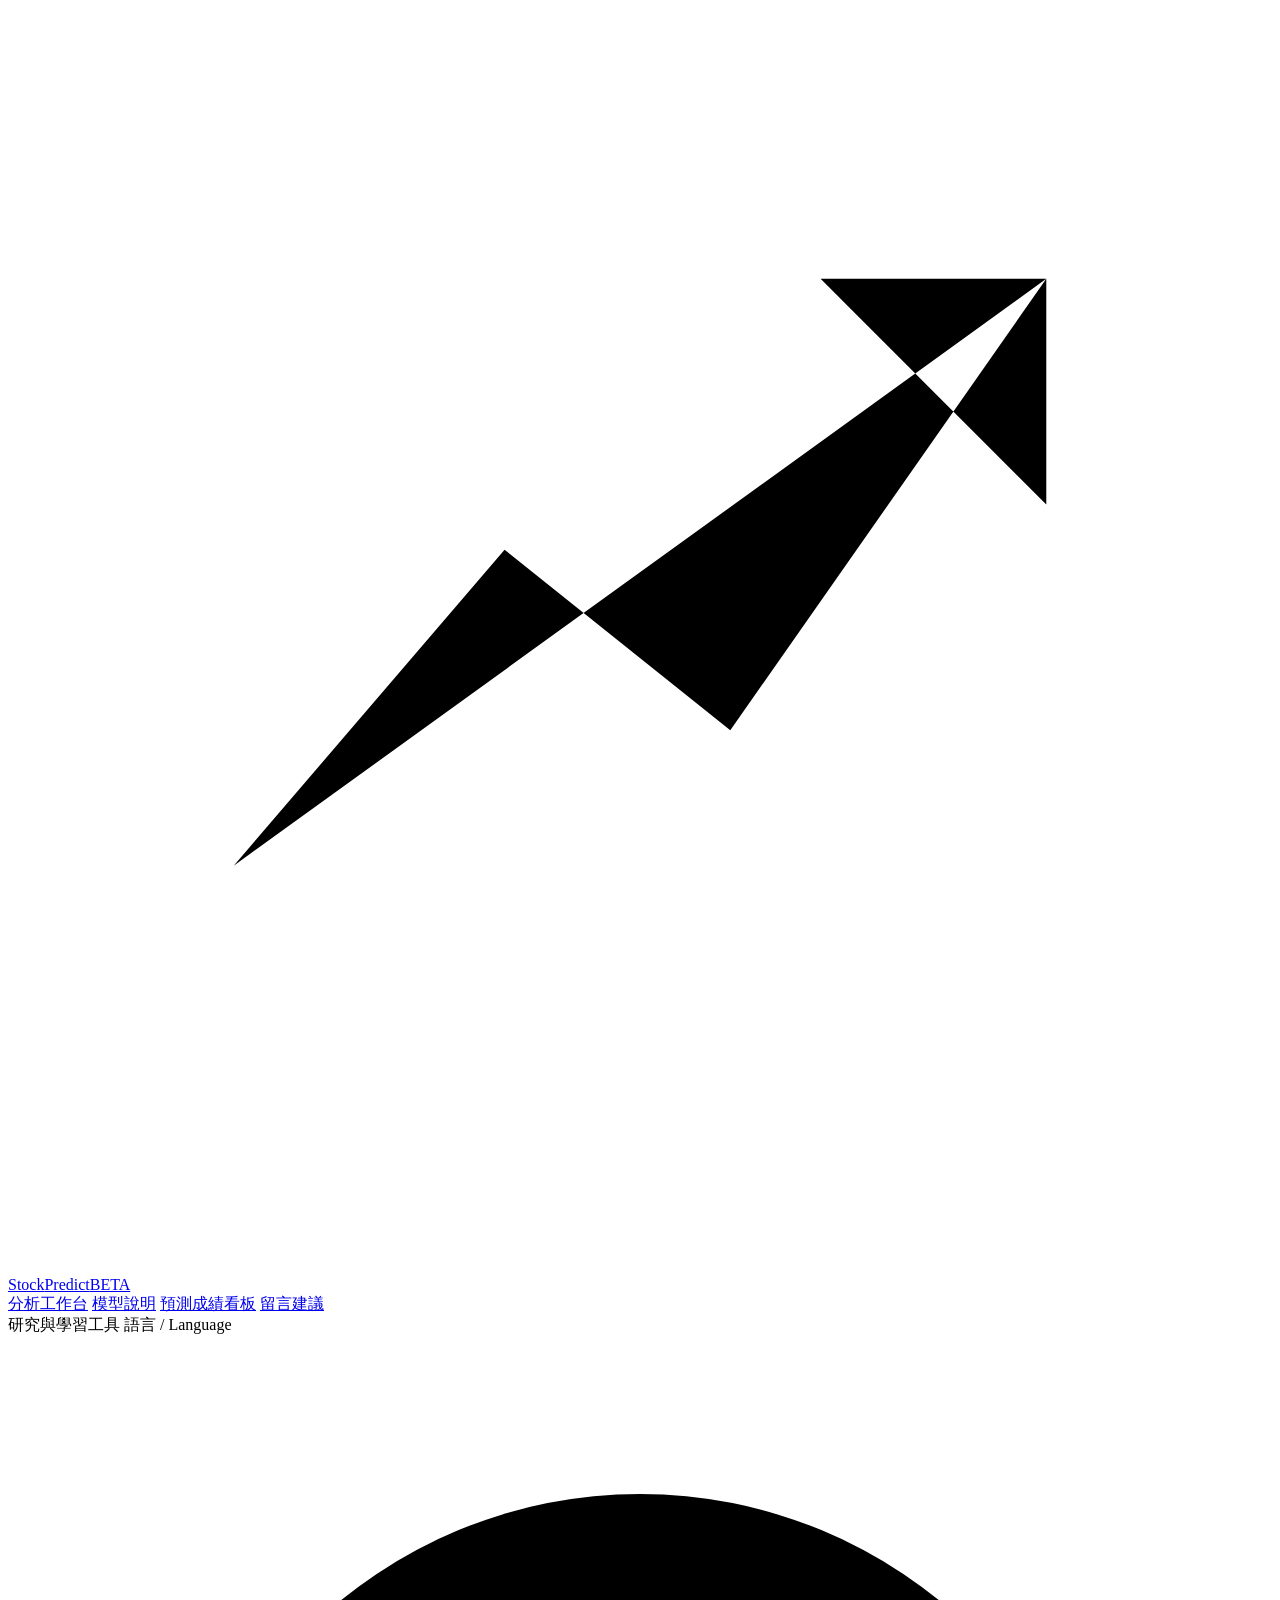
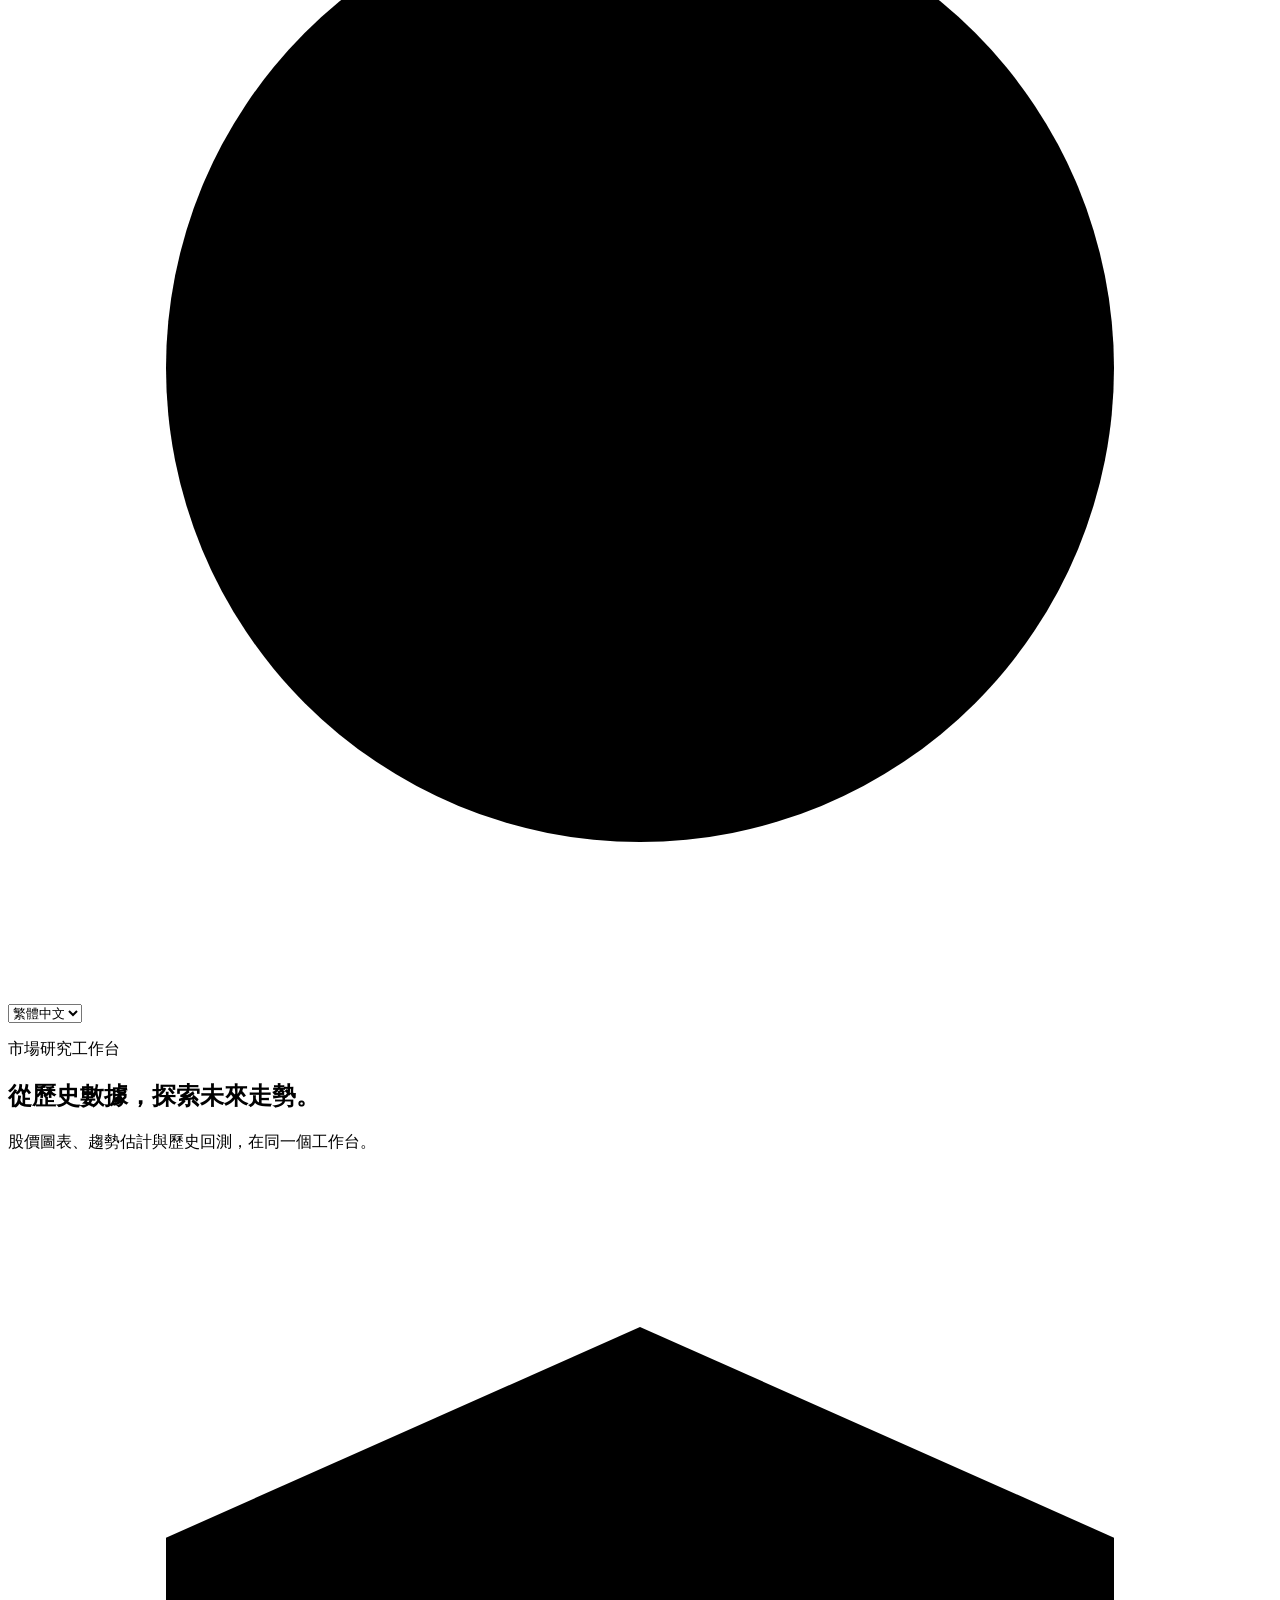
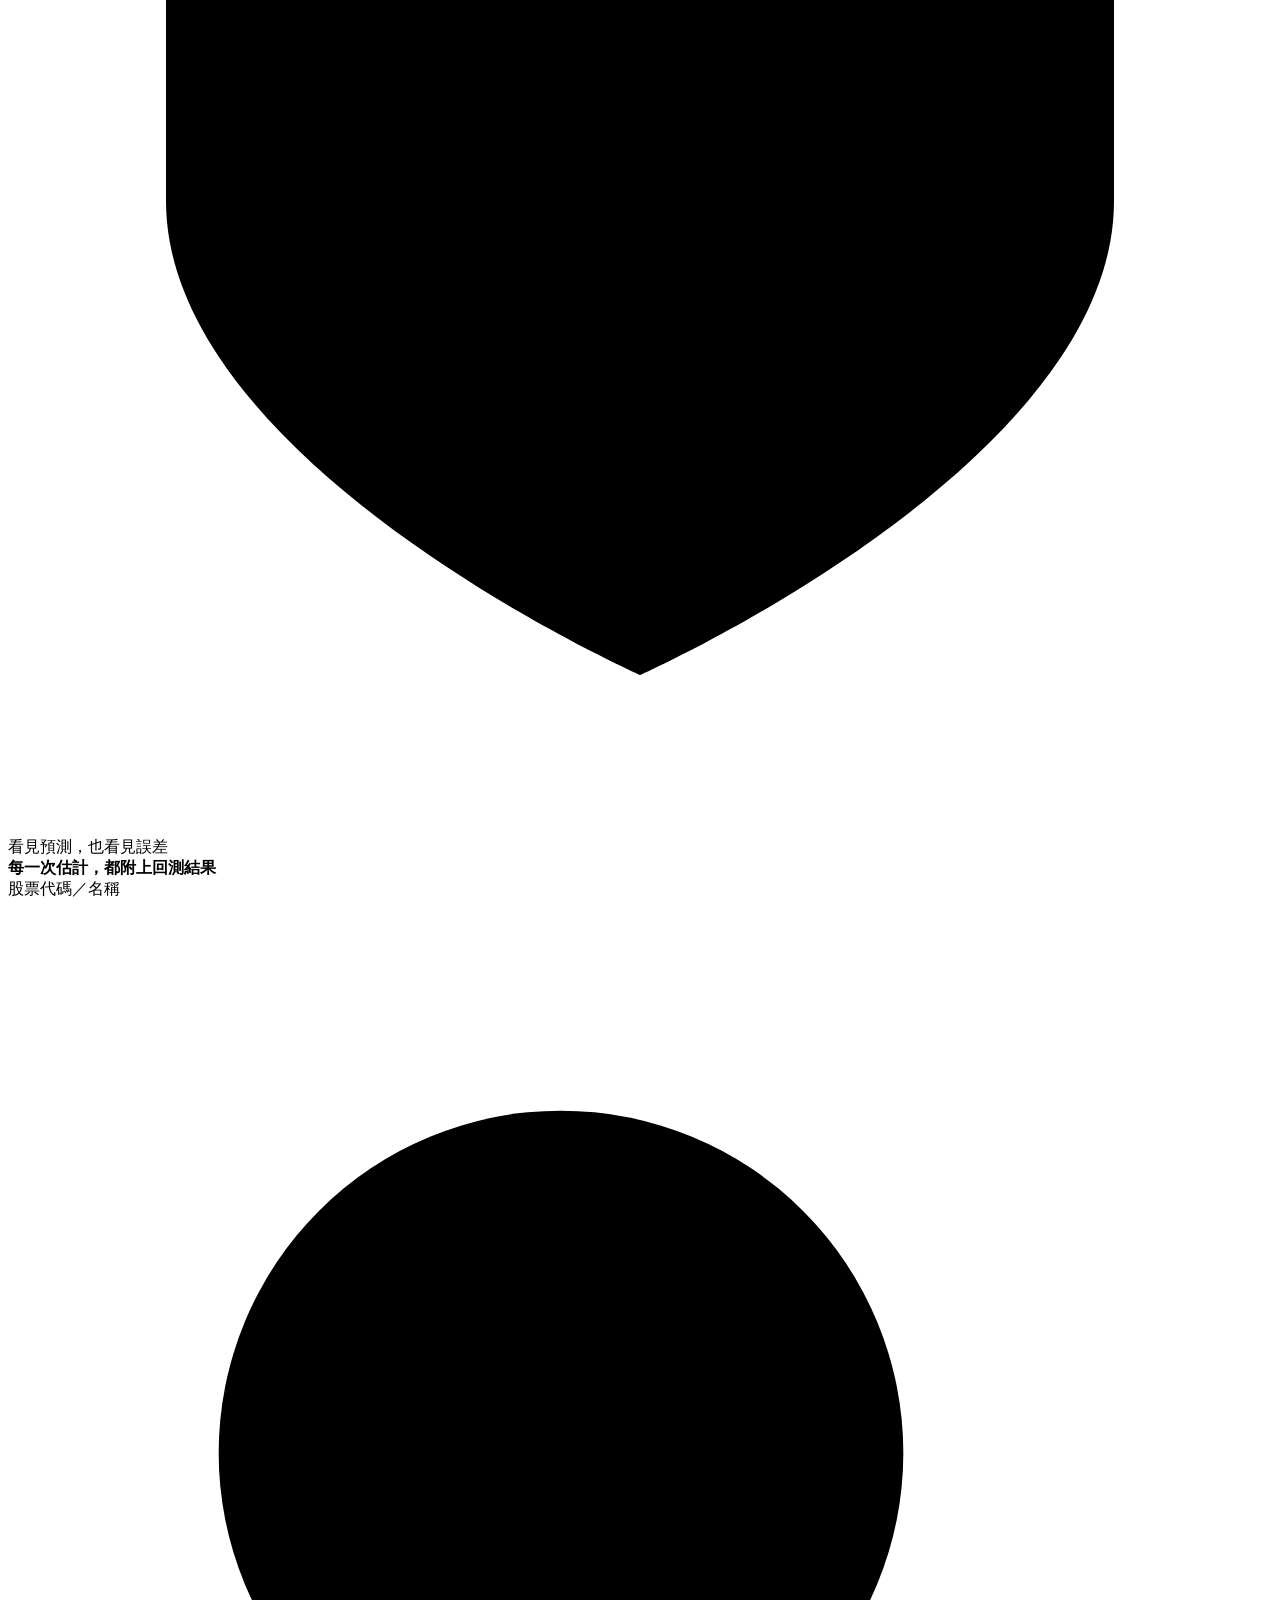
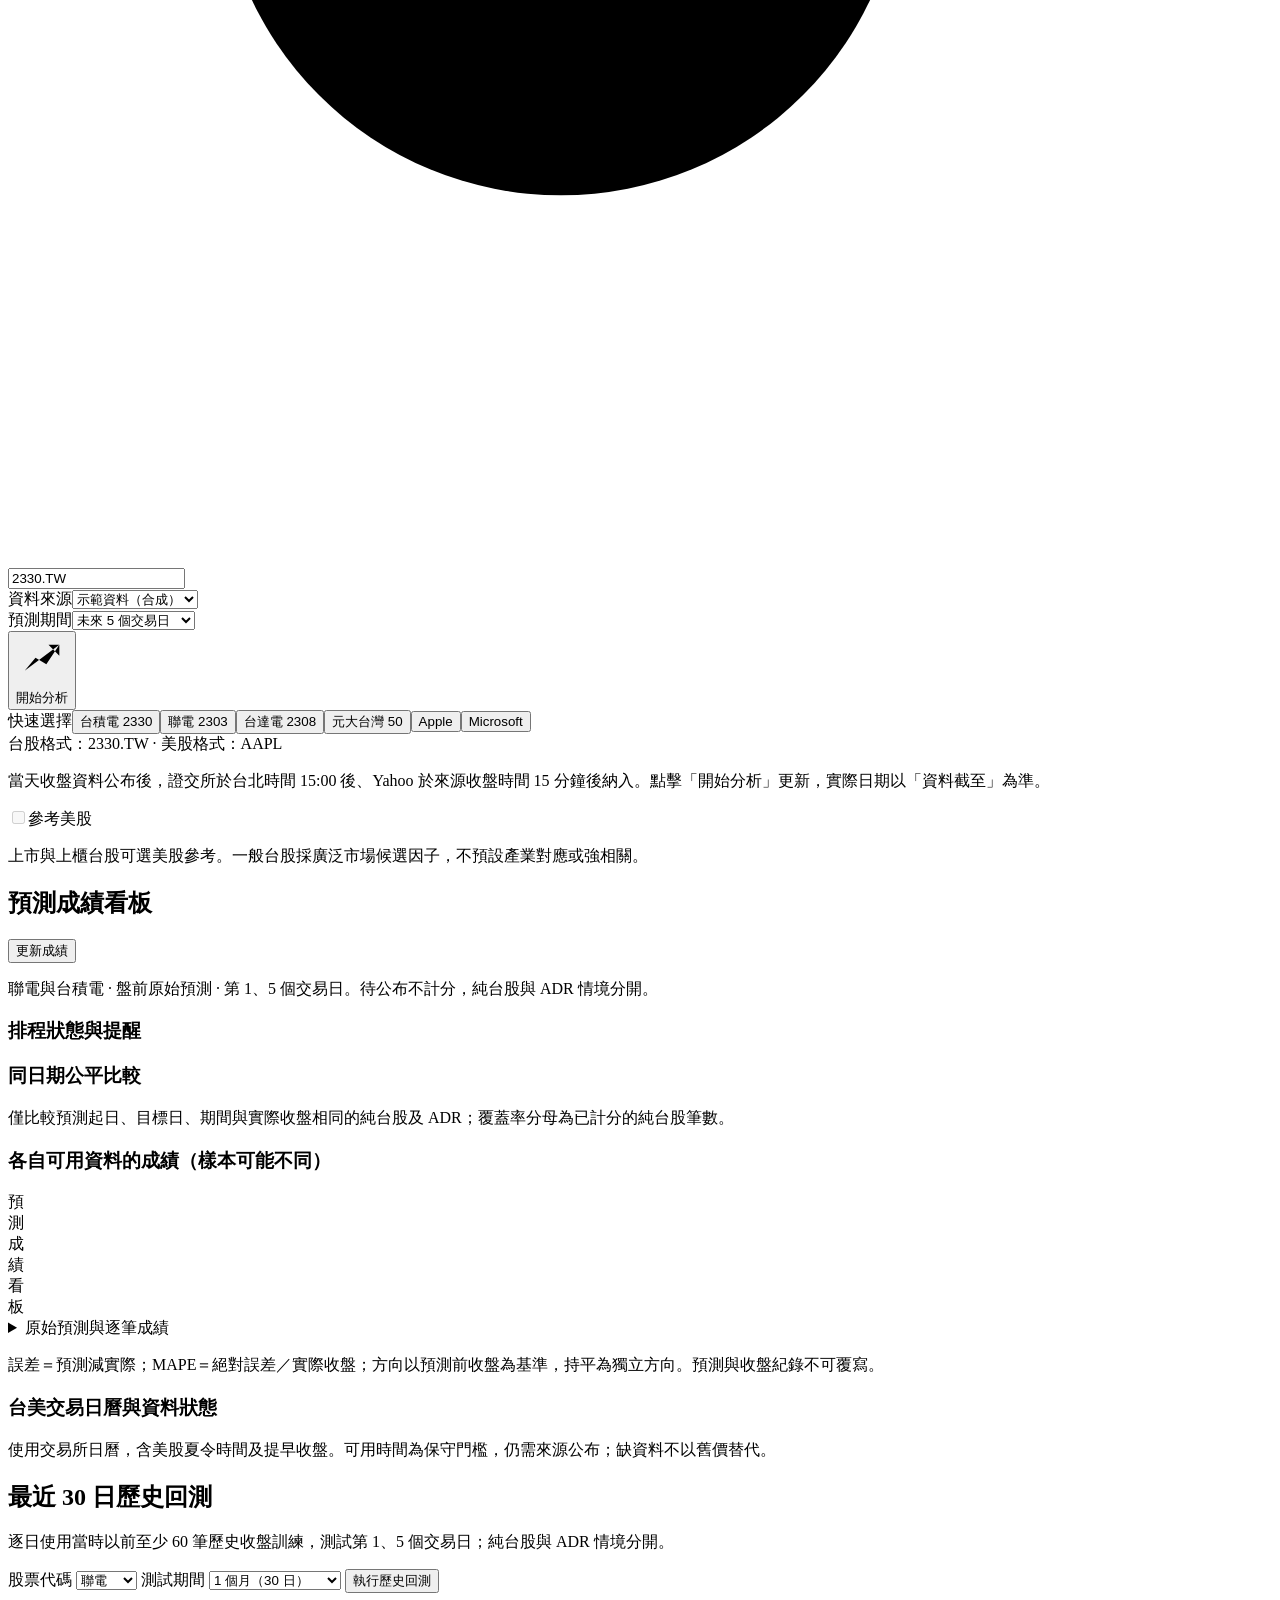
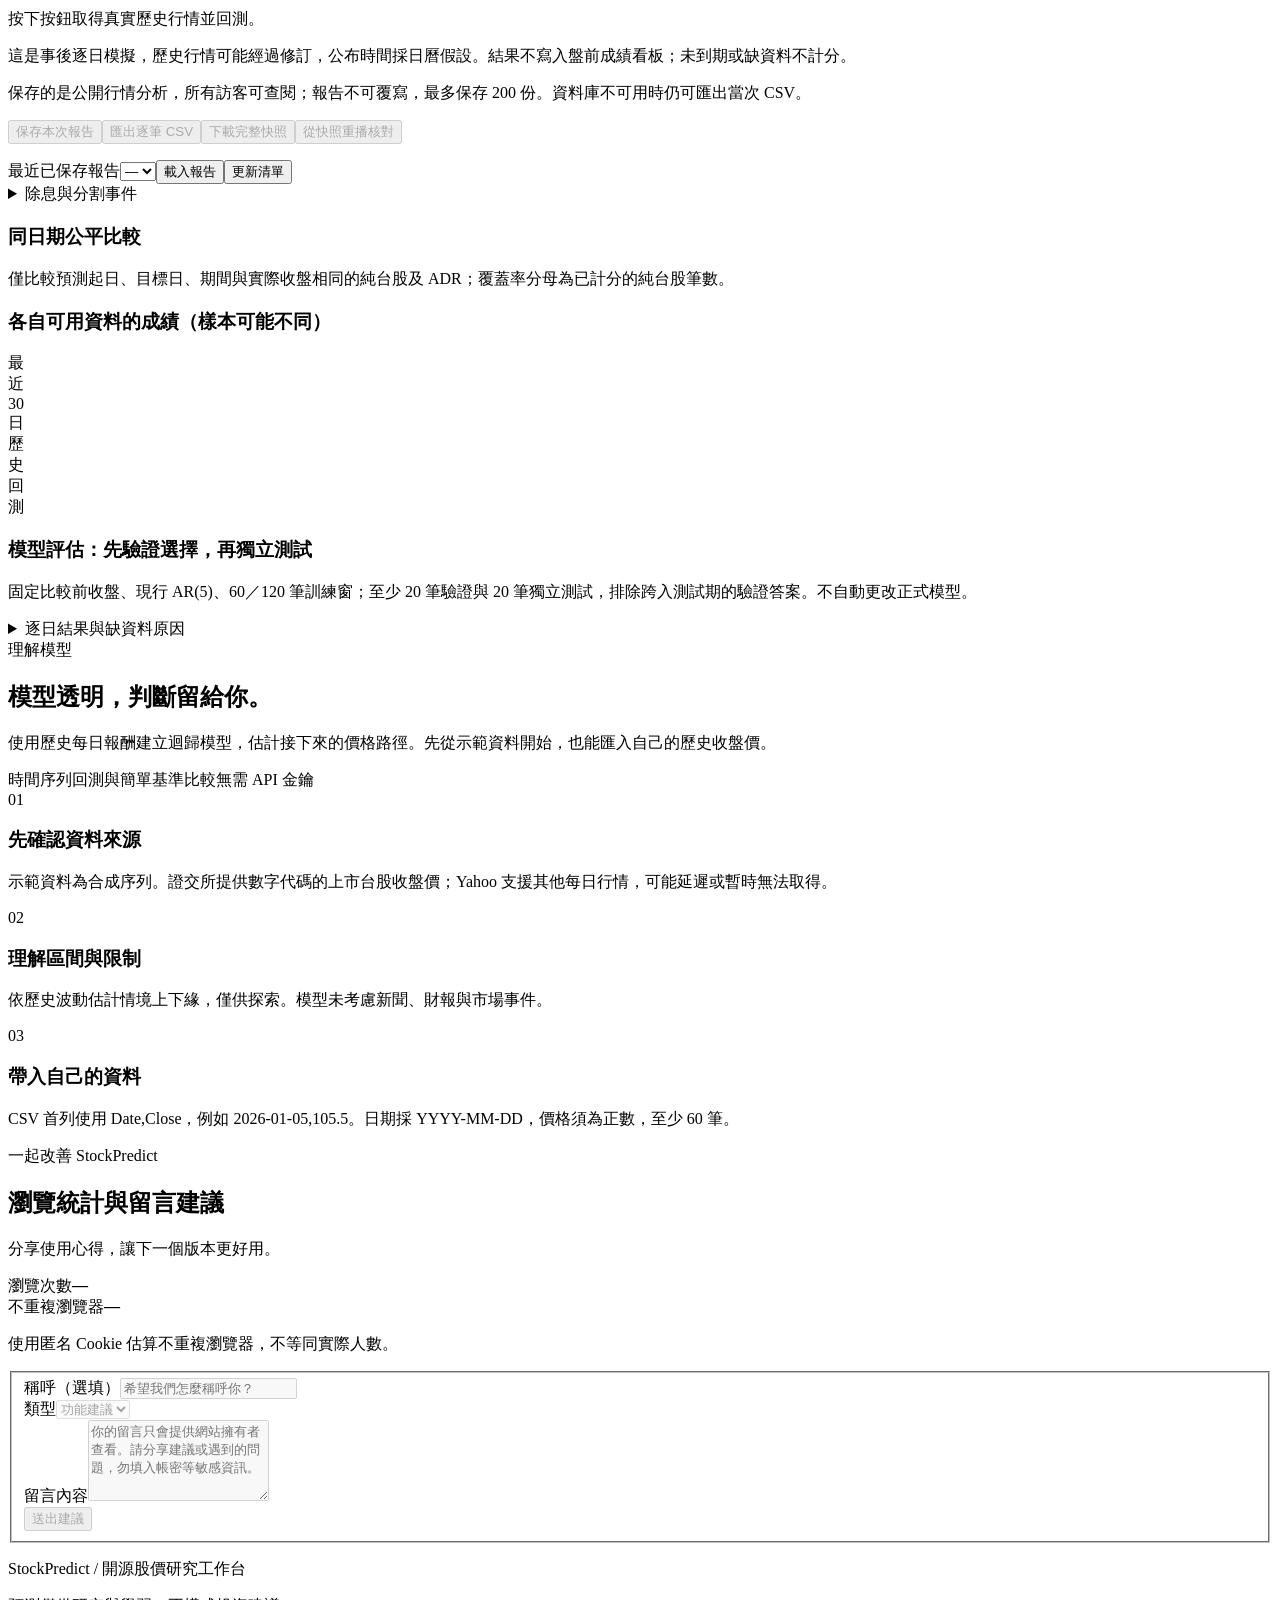
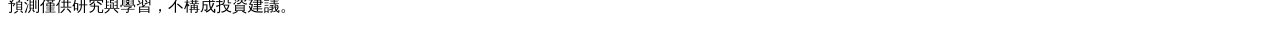
==== stockpredict/static/index.html @ f10d43e7 "Improve reading comfort, contrast and dashboard hierarchy" ====
<!doctype html>
<html lang="zh-Hant">
<head>
  <meta charset="utf-8">
  <meta name="viewport" content="width=device-width, initial-scale=1">
  <meta name="theme-color" content="#f2f4f1">
  <title>StockPredict · 股價分析與趨勢預測</title>
  <link rel="stylesheet" href="/static/styles.css">
  <script src="/static/i18n.js" defer></script>
  <script src="/static/evaluation.js" defer></script>
  <script src="/static/audit.js" defer></script>
  <script src="/static/app.js" defer></script>
  <script src="/static/community.js" defer></script>
  <script src="/static/scoreboard.js" defer></script>
  <script src="/static/historical.js" defer></script>
  <script src="/static/report_archive.js" defer></script>
</head>
<body>
  <header class="site-header">
    <div class="header-inner">
      <a class="brand" href="/" data-i18n-aria-label="brand.home" aria-label="StockPredict 首頁">
        <span class="brand-mark" aria-hidden="true"><svg viewBox="0 0 28 28"><path d="m5 19 6-7 5 4 7-10M18 6h5v5"/></svg></span>
        <span>Stock<span class="brand-accent">Predict</span><span class="brand-version">BETA</span></span>
      </a>
      <nav data-i18n-aria-label="nav.label" aria-label="主導覽">
        <a href="#analysis" class="nav-current" data-i18n="nav.analysis">分析工作台</a>
        <a href="#method" data-i18n="nav.method">模型說明</a>
        <a href="#scoreboard" data-i18n="score.title">預測成績看板</a>
        <a href="#community-section" data-i18n="nav.feedback">留言建議</a>
      </nav>
      <div class="header-actions">
        <span class="header-tag"><span class="status-dot"></span><span data-i18n="header.tag">研究與學習工具</span></span>
        <label class="language-control"><span class="sr-only" data-i18n="language.label">語言 / Language</span>
          <svg viewBox="0 0 24 24" aria-hidden="true"><circle cx="12" cy="12" r="9"/><path d="M3 12h18M12 3c5 5 5 13 0 18M12 3c-5 5-5 13 0 18"/></svg>
          <select id="language-select"><option value="zh-TW">繁體中文</option><option value="en">English</option></select>
        </label>
      </div>
    </div>
  </header>

  <main class="page" id="analysis">
    <section class="page-intro" aria-labelledby="page-title">
      <div>
        <p class="eyebrow" data-i18n="intro.eyebrow">市場研究工作台</p>
        <h1 id="page-title"><span data-i18n="intro.title">從歷史數據，探索未來走勢</span><span class="intro-period" data-i18n="intro.period" aria-hidden="true">。</span></h1>
        <p class="intro-copy" data-i18n="intro.copy">股價圖表、趨勢估計與歷史回測，在同一個工作台。</p>
      </div>
      <div class="intro-note"><svg viewBox="0 0 24 24" aria-hidden="true"><path d="M12 3 3 7v5c0 5 9 9 9 9s9-4 9-9V7l-9-4Z"/><path d="m8 12 3 3 5-6"/></svg><span><span data-i18n="intro.note">看見預測，也看見誤差</span><br><strong data-i18n="intro.noteStrong">每一次估計，都附上回測結果</strong></span></div>
    </section>

    <section class="panel controls-panel" data-i18n-aria-label="controls.label" aria-label="分析設定">
      <form id="analysis-form" novalidate>
        <div class="form-field symbol-field"><label for="symbol" data-i18n="controls.symbolOrName">股票代碼／名稱</label><div class="input-wrap"><svg viewBox="0 0 24 24" aria-hidden="true"><circle cx="10.5" cy="10.5" r="6.5"/><path d="m16 16 5 5"/></svg><input id="symbol" name="symbol" value="2330.TW" autocomplete="off" spellcheck="false" maxlength="20" aria-describedby="symbol-help" required></div></div>
        <div class="form-field"><label for="source" data-i18n="controls.source">資料來源</label><select id="source" name="source" aria-describedby="source-help daily-close-help"><option value="demo" data-i18n="source.demo">示範資料（合成）</option><option value="twse" data-i18n="source.twse">證交所（上市）</option><option value="yahoo" data-i18n="source.yahoo">Yahoo 每日行情</option><option value="csv" data-i18n="source.csv">匯入 CSV</option></select></div>
        <div class="form-field horizon-field"><label for="horizon" data-i18n="controls.horizon">預測期間</label><select id="horizon" name="horizon"><option value="5" data-i18n="horizon.5">未來 5 個交易日</option><option value="10" data-i18n="horizon.10">未來 10 個交易日</option><option value="20" data-i18n="horizon.20">未來 20 個交易日</option></select></div>
        <button class="button button-primary" id="analyze-button" type="submit"><svg viewBox="0 0 24 24" aria-hidden="true"><path d="m4 17 5-6 5 3 6-9M15 5h5v5"/></svg><span data-i18n="controls.analyze">開始分析</span></button>
      </form>
      <div class="controls-footer">
        <div class="quick-symbols"><span id="symbol-help" data-i18n="controls.quick">快速選擇</span><button type="button" data-symbol="2330.TW"><span data-i18n="security.tsmc">台積電</span> <span>2330</span></button><button type="button" data-symbol="2303.TW" data-source="twse"><span data-i18n="security.umc">聯電</span> <span>2303</span></button><button type="button" data-symbol="2308.TW" data-source="twse"><span data-i18n="security.delta">台達電</span> <span>2308</span></button><button type="button" data-symbol="0050.TW" data-i18n="security.yuanta">元大台灣 50</button><button type="button" data-symbol="AAPL">Apple</button><button type="button" data-symbol="MSFT">Microsoft</button></div>
        <span class="small-note" data-i18n="controls.formatHelp">台股格式：2330.TW · 美股格式：AAPL</span>
      </div>
      <p id="symbol-resolution" class="source-help" role="status" data-i18n="controls.realTaiwan" hidden>此股票沒有合成示範資料，已改用證交所真實收盤行情；請確認代碼與資料截至日期。</p>
      <p id="source-help" class="source-help" data-i18n="controls.twseHelp" hidden>證交所提供數字代碼的台灣上市股票與 ETF 未還原權息收盤價，不含上櫃股票。可輸入 2303 或 2303.TW；首次取得資料可能需要 20–60 秒。</p>
      <p id="daily-close-help" class="source-help" data-i18n="controls.dailyCloseHelp">當天收盤資料公布後，證交所於台北時間 15:00 後、Yahoo 於來源收盤時間 15 分鐘後納入。點擊「開始分析」更新，實際日期以「資料截至」為準。</p>
      <div class="overnight-control"><label for="us-overnight"><input id="us-overnight" type="checkbox" form="analysis-form" aria-describedby="us-overnight-help" disabled><span id="us-overnight-label" data-i18n="overnight.enableGeneric">參考美股</span></label><p id="us-overnight-help" data-i18n="overnight.controlHelp">上市與上櫃台股可選美股參考。一般台股採廣泛市場候選因子，不預設產業對應或強相關。</p></div>
      <div id="us-factor-options" class="us-factor-options" hidden>
        <div class="form-field"><label for="us-factor-source" data-i18n="overnight.sourceLabel">美股參考資料來源</label><select id="us-factor-source" form="analysis-form" aria-describedby="us-factor-help" disabled><option value="auto_csv" data-i18n="overnight.sourceAuto" selected>自動收盤資料（每日更新）</option><option value="yahoo" data-i18n="overnight.sourceYahoo">直接查詢 Yahoo（可能限流）</option><option id="us-factor-csv-option" value="csv" data-i18n="overnight.sourceCsvGeneric">手動備援：匯入兩份美股 CSV</option></select></div>
        <p id="us-factor-help" class="source-help" data-i18n="overnight.sourceHelp">收盤後自動更新，按「開始分析」讀取最新可用的當日收盤資料，不需下載或選檔。更新可能稍晚，手動匯入僅作備援。</p>
        <div id="us-factor-files" class="us-factor-files" hidden>
          <div class="form-field"><label id="umc-csv-label" for="umc-csv-file">美股參考 1 歷史收盤 CSV</label><input id="umc-csv-file" type="file" accept=".csv,text/csv" aria-describedby="umc-csv-status us-factor-csv-help" disabled><small id="umc-csv-status" class="factor-file-status" aria-live="polite" data-i18n="overnight.csvNotSelected">尚未選擇檔案</small></div>
          <div class="form-field"><label id="soxx-csv-label" for="soxx-csv-file">美股參考 2 歷史收盤 CSV</label><input id="soxx-csv-file" type="file" accept=".csv,text/csv" aria-describedby="soxx-csv-status us-factor-csv-help" disabled><small id="soxx-csv-status" class="factor-file-status" aria-live="polite" data-i18n="overnight.csvNotSelected">尚未選擇檔案</small></div>
          <p id="us-factor-csv-help" class="source-help" data-i18n="overnight.csvHelp">兩份檔案皆需 UTF-8、Date,Close 欄位，各 60–5,000 筆、最多 2 MB；建議各提供 120 筆以上，才能保留足夠對齊樣本。Date 為美國當地交易日，Close 為美元未還原收盤價，需包含最新已完成交易日。內容只用於本次分析，不保存到網站或瀏覽器。檔案過舊時仍可能顯示等待或缺少行情。</p>
        </div>
      </div>
      <div class="csv-area" id="csv-area" hidden><label for="csv-file" class="csv-label"><svg viewBox="0 0 24 24" aria-hidden="true"><path d="M12 16V3m-5 5 5-5 5 5M4 15v5h16v-5"/></svg><span><span data-i18n="csv.choose">選擇歷史股價 CSV</span><small data-i18n="csv.requirements">包含 Date、Close 欄位，至少 60 筆 · 最大 2 MB</small></span></label><input type="file" id="csv-file" accept=".csv,text/csv"><a href="#csv-help" data-i18n="csv.formatHelp">格式說明</a></div>
    </section>


    <div id="error-message" class="notice notice-error" role="alert" hidden><span id="error-text"></span><button id="twse-retry" class="button button-secondary error-retry" type="button" data-i18n="error.retryTwse" hidden>改用證交所資料</button></div>
    <div id="loading-message" class="loading-message" role="status" hidden><span class="spinner"></span><span id="loading-text" data-i18n="loading.analysis">正在讀取資料並執行歷史回測…</span></div>
    <div id="empty-state" class="panel empty-state" hidden><h2 data-i18n="empty.title">準備好開始分析</h2><p data-i18n="empty.copy">選擇股票與資料來源，點擊「開始分析」。示範模式無需連網即可使用。</p></div>

    <div id="results" aria-busy="true" hidden>
      <section class="security-heading" aria-labelledby="security-name"><div class="security-identity"><span class="security-icon" aria-hidden="true" id="security-initial">台</span><div><div class="security-title"><h2 id="security-name"></h2><span class="symbol-badge" id="result-symbol"></span></div><p id="result-date"></p></div></div><span class="source-badge" id="source-badge"></span></section>
      <div id="warnings" class="warnings" aria-live="polite"></div>
      <section id="overnight-panel" class="panel overnight-panel raw-us-panel" aria-labelledby="overnight-title" hidden>
        <div class="panel-heading"><span class="section-kicker" data-i18n="overnight.rawKicker">先看原始行情</span><h3 id="overnight-title" data-i18n="overnight.rawTitle">原始美股收盤資料</h3><p id="overnight-intro"></p></div>
        <p id="overnight-raw-status" class="overnight-status" role="status"></p>
        <div id="overnight-factors" class="overnight-factors"></div>
        <section id="latest-us-snapshot" hidden aria-labelledby="latest-us-title">
          <h4 id="latest-us-title" data-i18n="overnight.latestTitle">最新已發布快照（僅供查看）</h4>
          <p class="overnight-note" data-i18n="overnight.latestNote">以下資料可能早於本次所需交易日，不參與本次預測；日期為美國交易日。</p>
          <div id="latest-us-quotes" class="overnight-factors"></div>
          <p id="latest-us-status" class="overnight-note" role="status"></p>
        </section>
        <div class="overnight-data-guidance"><p id="overnight-data-source" class="overnight-note"></p><p id="overnight-snapshot-session" class="overnight-note" hidden></p><p id="overnight-snapshot-generated" class="overnight-note" hidden></p><p id="overnight-required-session" class="overnight-note" hidden></p><p id="overnight-available-after" class="overnight-note" hidden></p><p id="overnight-retry-help" class="overnight-note" hidden></p><button id="overnight-csv-switch" type="button" class="button button-secondary" data-i18n="overnight.switchCsv" hidden>使用手動 CSV 備援</button></div>
      </section>
      <section id="base-forecast-section" aria-labelledby="base-forecast-heading">
        <div class="analysis-section-heading"><span class="section-kicker" data-i18n="comparison.baseKicker">1 · 僅使用個股資料</span><h2 id="base-forecast-heading"></h2><p data-i18n="comparison.baseCopy">以下價格、圖表與回測只使用這檔股票的歷史資料，不納入美股因子。</p></div>
      <section class="metrics" data-i18n-aria-label="metrics.label" aria-label="主要指標">
        <article class="panel metric"><div class="metric-label"><span data-i18n="metrics.close">最新收盤價</span><span id="currency-label" class="currency-badge"></span></div><p class="metric-value" id="last-close">—</p><p class="metric-caption" id="day-change">—</p><svg class="metric-spark" viewBox="0 0 90 32" aria-hidden="true"><path id="metric-spark-path"/></svg></article>
        <article class="panel metric"><div class="metric-label"><span data-i18n="metrics.forecast">期末預估變動</span><span class="metric-label-icon" aria-hidden="true">↗</span></div><p class="metric-value" id="forecast-change">—</p><p class="metric-caption" id="forecast-caption">—</p></article>
        <article class="panel metric"><div class="metric-label"><span data-i18n="metrics.volatility">年化歷史波動率</span><span class="metric-label-icon" aria-hidden="true">≈</span></div><p class="metric-value" id="volatility">—</p><p class="metric-caption" data-i18n="metrics.volatilityNote">依歷史每日報酬估算</p></article>
        <article class="panel metric"><div class="metric-label"><span data-i18n="metrics.mae">回測平均絕對誤差</span><span class="metric-label-icon" aria-hidden="true">±</span></div><p class="metric-value" id="mae">—</p><p class="metric-caption" id="mae-caption">—</p></article>
      </section>
      <div class="workspace-grid">
        <section class="panel chart-panel" aria-labelledby="chart-title">
          <div class="panel-heading chart-heading"><div><h3 id="chart-title" data-i18n="chart.title">價格走勢與預測</h3><p data-i18n="chart.copy">以歷史收盤價為基礎的模型估計</p></div><div class="range-controls" role="group" data-i18n-aria-label="chart.rangeLabel" aria-label="圖表顯示期間"><button type="button" data-range="21" aria-pressed="false">1M</button><button type="button" data-range="63" aria-pressed="false">3M</button><button type="button" data-range="126" aria-pressed="true">6M</button><button type="button" data-range="252" aria-pressed="false">1Y</button></div></div>
          <div class="chart-legend"><span><i class="legend-line historical"></i><span data-i18n="chart.historical">歷史收盤</span></span><span><i class="legend-line predicted"></i><span data-i18n="chart.forecast">預測路徑</span></span><span><i class="legend-band"></i><span data-i18n="chart.band">波動情境區間</span></span></div>
          <div class="chart-container" id="chart-container"><svg id="price-chart" viewBox="0 0 940 370" role="img" tabindex="0" data-i18n-aria-label="chart.ariaInitial" aria-label="歷史股價與預測圖表；使用左右方向鍵查看各日期價格。"></svg><div id="chart-tooltip" class="chart-tooltip" role="status" aria-live="polite" aria-atomic="true" hidden></div></div>
          <div class="chart-footnote"><span><span class="status-dot"></span><span id="chart-point-count"></span></span><span data-i18n="chart.bandNote">情境區間不代表已校準的信賴區間</span></div>
          <details><summary data-i18n="audit.events">除息與分割事件</summary><div id="analysis-actions"></div></details>
        </section>
        <aside class="panel backtest-panel" aria-labelledby="backtest-title">
          <div class="panel-heading"><span class="section-kicker" data-i18n="backtest.kicker">模型表現檢查</span><h3 id="backtest-title" data-i18n="backtest.title">用回測檢視模型</h3><p id="backtest-description"></p></div>
          <div class="comparison-block"><div class="comparison-item"><span data-i18n="backtest.modelMae">模型 MAE</span><strong id="model-mae"></strong><div class="comparison-track"><span class="model-bar" id="model-bar"></span></div></div><div class="comparison-item"><span data-i18n="backtest.baselineMae">前日收盤基準 MAE</span><strong id="baseline-mae"></strong><div class="comparison-track"><span class="baseline-bar" id="baseline-bar"></span></div></div></div>
          <p id="baseline-comparison" class="comparison-verdict"></p>
          <dl class="backtest-details"><div><dt data-i18n="backtest.direction">模型方向準確率</dt><dd id="direction-accuracy"></dd></div><div><dt data-i18n="backtest.rmse">均方根誤差 RMSE</dt><dd id="rmse"></dd></div><div><dt data-i18n="backtest.mape">平均絕對百分比誤差</dt><dd id="mape"></dd></div><div><dt data-i18n="backtest.sample">回測樣本數</dt><dd id="observations"></dd></div></dl>
          <p class="backtest-note" data-i18n="backtest.note">回測每次僅使用當時可取得的歷史資料。基準模型以最新收盤價預估下一日；回測表現不保證未來結果。</p>
        </aside>
      </div>
      <section class="panel forecast-panel" aria-labelledby="forecast-title">
        <div class="panel-heading forecast-heading"><div><h3 id="forecast-title" data-i18n="forecast.title">未來價格估計</h3><p data-i18n="forecast.copy">台美真實行情依交易日排列；示範與 CSV 使用平日</p></div><button type="button" id="export-button" class="button button-secondary"><svg viewBox="0 0 24 24" aria-hidden="true"><path d="M12 3v13m-5-5 5 5 5-5M4 16v5h16v-5"/></svg><span data-i18n="forecast.export">匯出 CSV</span></button></div>
        <div class="table-scroll"><table><thead><tr><th scope="col" data-i18n="forecast.date">日期</th><th scope="col" data-i18n="forecast.close">預估收盤價</th><th scope="col" data-i18n="forecast.relative">相對最新收盤</th><th scope="col" data-i18n="forecast.lower">情境下緣</th><th scope="col" data-i18n="forecast.upper">情境上緣</th></tr></thead><tbody id="forecast-rows"></tbody></table></div>
      </section>
      </section>
      <section id="combined-panel" class="panel overnight-panel combined-panel" aria-labelledby="combined-title" hidden>
        <div class="panel-heading"><span class="section-kicker" data-i18n="comparison.kicker">2 · 綜合比較</span><h3 id="combined-title" data-i18n="comparison.title">加入已知美股的綜合比較</h3><p id="combined-copy" data-i18n="comparison.copy">對照原本的個股預測與納入已知美股後的條件情境，不代表投資評等。</p></div>
        <p id="overnight-status" class="overnight-status" role="status"></p>
        <div id="combined-empty" class="combined-empty"><strong data-i18n="comparison.none">無</strong><p id="combined-empty-reason"></p></div>
        <aside id="adr-impact-summary" class="adr-impact-summary" aria-labelledby="adr-impact-title" hidden><h4 id="adr-impact-title"></h4><p id="adr-impact-return"></p><p id="adr-impact-rule"></p><p id="adr-impact-cap"></p><p id="adr-impact-assumptions"></p></aside>
        <div id="combined-scenario" class="combined-scenario" hidden><p id="combined-scenario-note" class="overnight-note"></p><div class="table-scroll"><table><thead><tr><th scope="col" data-i18n="forecast.date">日期</th><th scope="col" id="combined-base-column"></th><th scope="col" id="combined-scenario-column" data-i18n="comparison.scenarioColumn">綜合情境（TWD）</th><th scope="col" data-i18n="comparison.differenceColumn">情境減原預測</th><th scope="col" data-i18n="comparison.differencePctColumn">差異幅度</th></tr></thead><tbody id="combined-comparison-rows"></tbody></table></div><p id="combined-direction" class="combined-direction"></p></div>
        <details id="combined-diagnostics" class="combined-diagnostics" hidden><summary data-i18n="comparison.diagnostics">單日統計模型、相關性與回測</summary><h4 data-i18n="comparison.modelReferenceTitle">獨立參考：跨市場單日統計模型</h4><p id="combined-model-reference" class="overnight-note"></p>
<div id="overnight-forecast" class="overnight-forecast" hidden><p id="overnight-target" class="overnight-subtitle"></p><div class="overnight-estimates"><div><span data-i18n="overnight.factorEstimate">跨市場模型（含美股）</span><strong id="overnight-factor-close">—</strong><small id="overnight-factor-change"></small></div><div><span data-i18n="overnight.arEstimate">原 AR(5) 一日估計</span><strong id="overnight-ar-close">—</strong><small data-i18n="overnight.currency">價格單位：新台幣</small></div></div></div>
<div id="overnight-correlations" class="overnight-factors"></div><p id="overnight-correlation-period" class="overnight-note"></p>
        <div id="overnight-backtest" class="overnight-backtest" hidden><h4 data-i18n="overnight.backtestTitle">相同日期的逐日回測</h4><p id="overnight-backtest-period" class="overnight-note"></p><div class="table-scroll"><table><thead><tr><th scope="col" data-i18n="overnight.model">模型</th><th scope="col" data-i18n="overnight.mae">MAE（新台幣）</th><th scope="col" data-i18n="overnight.direction">方向準確率</th></tr></thead><tbody id="overnight-backtest-rows"></tbody></table></div><p id="overnight-backtest-verdict" class="overnight-note"></p></div>
        </details>
        <details class="overnight-limitations"><summary data-i18n="overnight.limitsTitle">資料與比較方式</summary><ul><li data-i18n="overnight.limitTiming">歷史美股收盤以交易所收盤加 15 分鐘（含提早收盤）作為保守可用時間；這是對齊假設，不是實際公布時間，歷史行情也可能經後續修訂。</li><li data-i18n="overnight.limitMissing">美國休市或所需資料缺列時會跳過該日，缺價不當成零漲跌。因子只使用台北 09:00 前且查詢當下已可用的資料。</li><li data-i18n="overnight.limitFuture">ADR 方向情境以明示權重與衰減修正純台股路徑；非 ADR 的廣泛市場情境僅第一日納入已知美股後遞推。兩者均不使用未來美股報酬，上方圖表仍是純個股預測，台美真實行情日期排除休市日。</li><li data-i18n="overnight.limitCorrelation">相關係數比較對齊後的報酬率，不代表領先因果或保證預測改善；除權息與分割可能影響未還原行情。</li><li data-i18n="overnight.limitModels">跨市場模型與原 AR(5) 的訓練樣本、標準化及正則化設定不同，MAE 差異不能單獨歸因於美股因子。</li></ul></details>
      </section>
    </div>

    <section id="scoreboard" class="panel scoreboard-panel" aria-labelledby="score-title">
      <div class="panel-heading"><h2 id="score-title" data-i18n="score.title">預測成績看板</h2><button id="score-refresh" class="button button-secondary" type="button" data-i18n="score.refresh">更新成績</button></div>
      <p data-i18n="score.description">聯電與台積電 · 盤前原始預測 · 第 1、5 個交易日。待公布不計分，純台股與 ADR 情境分開。</p>
      <p id="score-status" role="status" aria-live="polite"></p>
      <h3 data-i18n="evaluation.health">排程狀態與提醒</h3>
      <div id="score-alerts" role="status" aria-live="polite"></div>
      <h3 data-i18n="evaluation.paired">同日期公平比較</h3>
      <p class="small-note" data-i18n="evaluation.pairedNote">僅比較預測起日、目標日、期間與實際收盤相同的純台股及 ADR；覆蓋率分母為已計分的純台股筆數。</p>
      <div id="score-comparison"></div>
      <h3 data-i18n="evaluation.all">各自可用資料的成績（樣本可能不同）</h3>
      <div class="table-scroll"><table><caption class="sr-only" data-i18n="score.title">預測成績看板</caption><thead id="score-head"></thead><tbody id="score-summary"></tbody></table></div>
      <details><summary data-i18n="score.records">原始預測與逐筆成績</summary><div class="table-scroll"><table><thead id="score-record-head"></thead><tbody id="score-records"></tbody></table></div></details>
      <p class="small-note" data-i18n="score.method">誤差＝預測減實際；MAPE＝絕對誤差／實際收盤；方向以預測前收盤為基準，持平為獨立方向。預測與收盤紀錄不可覆寫。</p>
      <h3 data-i18n="score.calendar">台美交易日曆與資料狀態</h3>
      <div id="score-calendar" aria-live="polite"></div>
      <p class="small-note" data-i18n="score.calendarNote">使用交易所日曆，含美股夏令時間及提早收盤。可用時間為保守門檻，仍需來源公布；缺資料不以舊價替代。</p>
    </section>
    <section id="historical-backtest" class="panel scoreboard-panel" aria-labelledby="historical-title">
      <h2 id="historical-title" data-i18n="history.title">最近 30 日歷史回測</h2>
      <p data-i18n="history.description">逐日使用當時以前至少 60 筆歷史收盤訓練，測試第 1、5 個交易日；純台股與 ADR 情境分開。</p>
      <label for="historical-symbol" data-i18n="controls.symbol">股票代碼</label>
      <select id="historical-symbol"><option value="2303.TW" data-i18n="security.umc">聯電</option><option value="2330.TW" data-i18n="security.tsmc">台積電</option></select>
      <label for="historical-months" data-i18n="evaluation.period">測試期間</label>
      <select id="historical-months"><option value="1" data-i18n="evaluation.month1">1 個月（30 日）</option><option value="3" data-i18n="evaluation.month3">3 個月（90 日）</option><option value="6" data-i18n="evaluation.month6">6 個月（180 日）</option><option value="12" data-i18n="evaluation.month12">12 個月（365 日）</option></select>
      <button id="historical-run" class="button button-secondary" type="button" data-i18n="history.run">執行歷史回測</button>
      <p id="historical-status" role="status" aria-live="polite" data-i18n="history.idle">按下按鈕取得真實歷史行情並回測。</p>
      <p class="small-note" data-i18n="history.note">這是事後逐日模擬，歷史行情可能經過修訂，公布時間採日曆假設。結果不寫入盤前成績看板；未到期或缺資料不計分。</p>
      <p id="historical-coverage" aria-live="polite"></p>
      <p class="small-note" data-i18n="audit.publicNote">保存的是公開行情分析，所有訪客可查閱；報告不可覆寫，最多保存 200 份。資料庫不可用時仍可匯出當次 CSV。</p>
      <div class="report-actions"><button id="report-save" class="button button-secondary" type="button" disabled data-i18n="audit.save">保存本次報告</button><button id="report-csv" class="button button-secondary" type="button" disabled data-i18n="audit.csv">匯出逐筆 CSV</button><button id="report-json" class="button button-secondary" type="button" disabled data-i18n="audit.json">下載完整快照</button><button id="report-replay" class="button button-secondary" type="button" disabled data-i18n="audit.replay">從快照重播核對</button></div>
      <p id="report-archive-status" role="status" aria-live="polite"></p>
      <label for="report-saved" data-i18n="audit.savedReports">最近已保存報告</label><select id="report-saved"><option value="">—</option></select><button id="report-load" class="button button-secondary" type="button" data-i18n="audit.load">載入報告</button><button id="report-refresh" class="button button-secondary" type="button" data-i18n="audit.refresh">更新清單</button>
      <details><summary data-i18n="audit.events">除息與分割事件</summary><div id="historical-actions"></div></details>
      <h3 data-i18n="evaluation.paired">同日期公平比較</h3>
      <p class="small-note" data-i18n="evaluation.pairedNote">僅比較預測起日、目標日、期間與實際收盤相同的純台股及 ADR；覆蓋率分母為已計分的純台股筆數。</p>
      <div id="historical-comparison"></div>
      <h3 data-i18n="evaluation.all">各自可用資料的成績（樣本可能不同）</h3>
      <div class="table-scroll"><table><caption class="sr-only" data-i18n="history.title">最近 30 日歷史回測</caption><thead id="historical-head"></thead><tbody id="historical-summary"></tbody></table></div>
      <h3 data-i18n="evaluation.review">模型評估：先驗證選擇，再獨立測試</h3>
      <p class="small-note" data-i18n="evaluation.reviewNote">固定比較前收盤、現行 AR(5)、60／120 筆訓練窗；至少 20 筆驗證與 20 筆獨立測試，排除跨入測試期的驗證答案。不自動更改正式模型。</p>
      <div id="historical-review"></div>
      <details><summary data-i18n="history.details">逐日結果與缺資料原因</summary><div id="historical-skipped"></div><div class="table-scroll"><table><thead id="historical-record-head"></thead><tbody id="historical-records"></tbody></table></div></details>
    </section>

    <section class="method-grid" id="method" aria-labelledby="method-title">
      <div class="method-copy"><span class="section-kicker" data-i18n="method.kicker">理解模型</span><h2 id="method-title" data-i18n="method.title">模型透明，判斷留給你。</h2><p id="model-description" data-i18n="method.defaultDescription">使用歷史每日報酬建立迴歸模型，估計接下來的價格路徑。先從示範資料開始，也能匯入自己的歷史收盤價。</p><div class="method-tags"><span data-i18n="method.tagBacktest">時間序列回測</span><span data-i18n="method.tagBaseline">與簡單基準比較</span><span data-i18n="method.tagNoKey">無需 API 金鑰</span></div></div>
      <div class="method-info"><div><span class="method-number">01</span><div><h3 data-i18n="method.sourceTitle">先確認資料來源</h3><p data-i18n="method.sourceCopy">示範資料為合成序列。證交所提供數字代碼的上市台股收盤價；Yahoo 支援其他每日行情，可能延遲或暫時無法取得。</p></div></div><div><span class="method-number">02</span><div><h3 data-i18n="method.bandTitle">理解區間與限制</h3><p id="interval-description" data-i18n="method.defaultInterval">依歷史波動估計情境上下緣，僅供探索。模型未考慮新聞、財報與市場事件。</p></div></div><div id="csv-help"><span class="method-number">03</span><div><h3 data-i18n="method.csvTitle">帶入自己的資料</h3><p data-i18n="method.csvCopy">CSV 首列使用 Date,Close，例如 2026-01-05,105.5。日期採 YYYY-MM-DD，價格須為正數，至少 60 筆。</p></div></div></div>
    </section>

    <section class="panel community-section" id="community-section" aria-labelledby="community-title">
      <div class="community-heading"><div><span class="section-kicker" data-i18n="community.kicker">一起改善 StockPredict</span><h2 id="community-title" data-i18n="community.title">瀏覽統計與留言建議</h2><p data-i18n="community.intro">分享使用心得，讓下一個版本更好用。</p></div><div class="visitor-metrics" aria-live="polite"><div><span data-i18n="community.pageViews">瀏覽次數</span><strong id="page-views">—</strong></div><div><span data-i18n="community.uniqueBrowsers">不重複瀏覽器</span><strong id="unique-visitors">—</strong></div></div></div>
      <p class="community-privacy" data-i18n="community.privacy">使用匿名 Cookie 估算不重複瀏覽器，不等同實際人數。</p>
      <p id="community-status" class="community-status" role="status"></p>
      <div class="community-content">
        <form id="community-form" novalidate>
          <fieldset id="community-fields" disabled>
            <div class="feedback-fields"><div class="form-field"><label for="feedback-name" data-i18n="community.name">稱呼（選填）</label><input id="feedback-name" name="name" maxlength="80" autocomplete="nickname" data-i18n-placeholder="community.namePlaceholder" placeholder="希望我們怎麼稱呼你？"></div><div class="form-field"><label for="feedback-category" data-i18n="community.category">類型</label><select id="feedback-category" name="category"><option value="suggestion" data-i18n="community.suggestion">功能建議</option><option value="bug" data-i18n="community.bug">問題回報</option><option value="other" data-i18n="community.other">其他</option></select></div></div>
            <div class="form-field"><label for="feedback-body" data-i18n="community.body">留言內容</label><textarea id="feedback-body" name="body" rows="5" minlength="1" maxlength="2000" required aria-describedby="feedback-count moderation-note" data-i18n-placeholder="community.bodyPlaceholder" placeholder="你的留言只會提供網站擁有者查看。請分享建議或遇到的問題，勿填入帳密等敏感資訊。"></textarea></div>
            <div class="feedback-footer"><span id="feedback-count"></span><button type="submit" class="button button-primary" id="feedback-submit"><span id="feedback-submit-label" data-i18n="community.submit">送出建議</span></button></div>
          </fieldset>
          <p id="moderation-note" class="feedback-note"></p>
          <p id="feedback-message" class="feedback-message" role="status" aria-live="polite" hidden></p>
        </form>
        <div id="comments-area" class="comments-area" hidden><h3 data-i18n="community.recent">近期留言</h3><div id="comments-list"></div><p id="comments-empty"></p><button id="comments-more" class="button button-secondary" type="button" data-i18n="community.loadMore" hidden>載入更多</button></div>
      </div>
    </section>
  </main>
  <footer class="site-footer"><span>StockPredict <span class="footer-divider">/</span> <span data-i18n="footer.description">開源股價研究工作台</span></span><p data-i18n="footer.note">預測僅供研究與學習，不構成投資建議。</p></footer>
  <dialog id="prediction-detail" aria-labelledby="prediction-detail-title"><div class="panel-heading"><h2 id="prediction-detail-title" data-i18n="audit.predictionDetail">原始預測查核詳情</h2><button id="prediction-detail-close" class="button button-secondary" type="button" data-i18n="audit.close">關閉</button></div><div id="prediction-detail-body" aria-live="polite"></div></dialog>
</body>
</html>
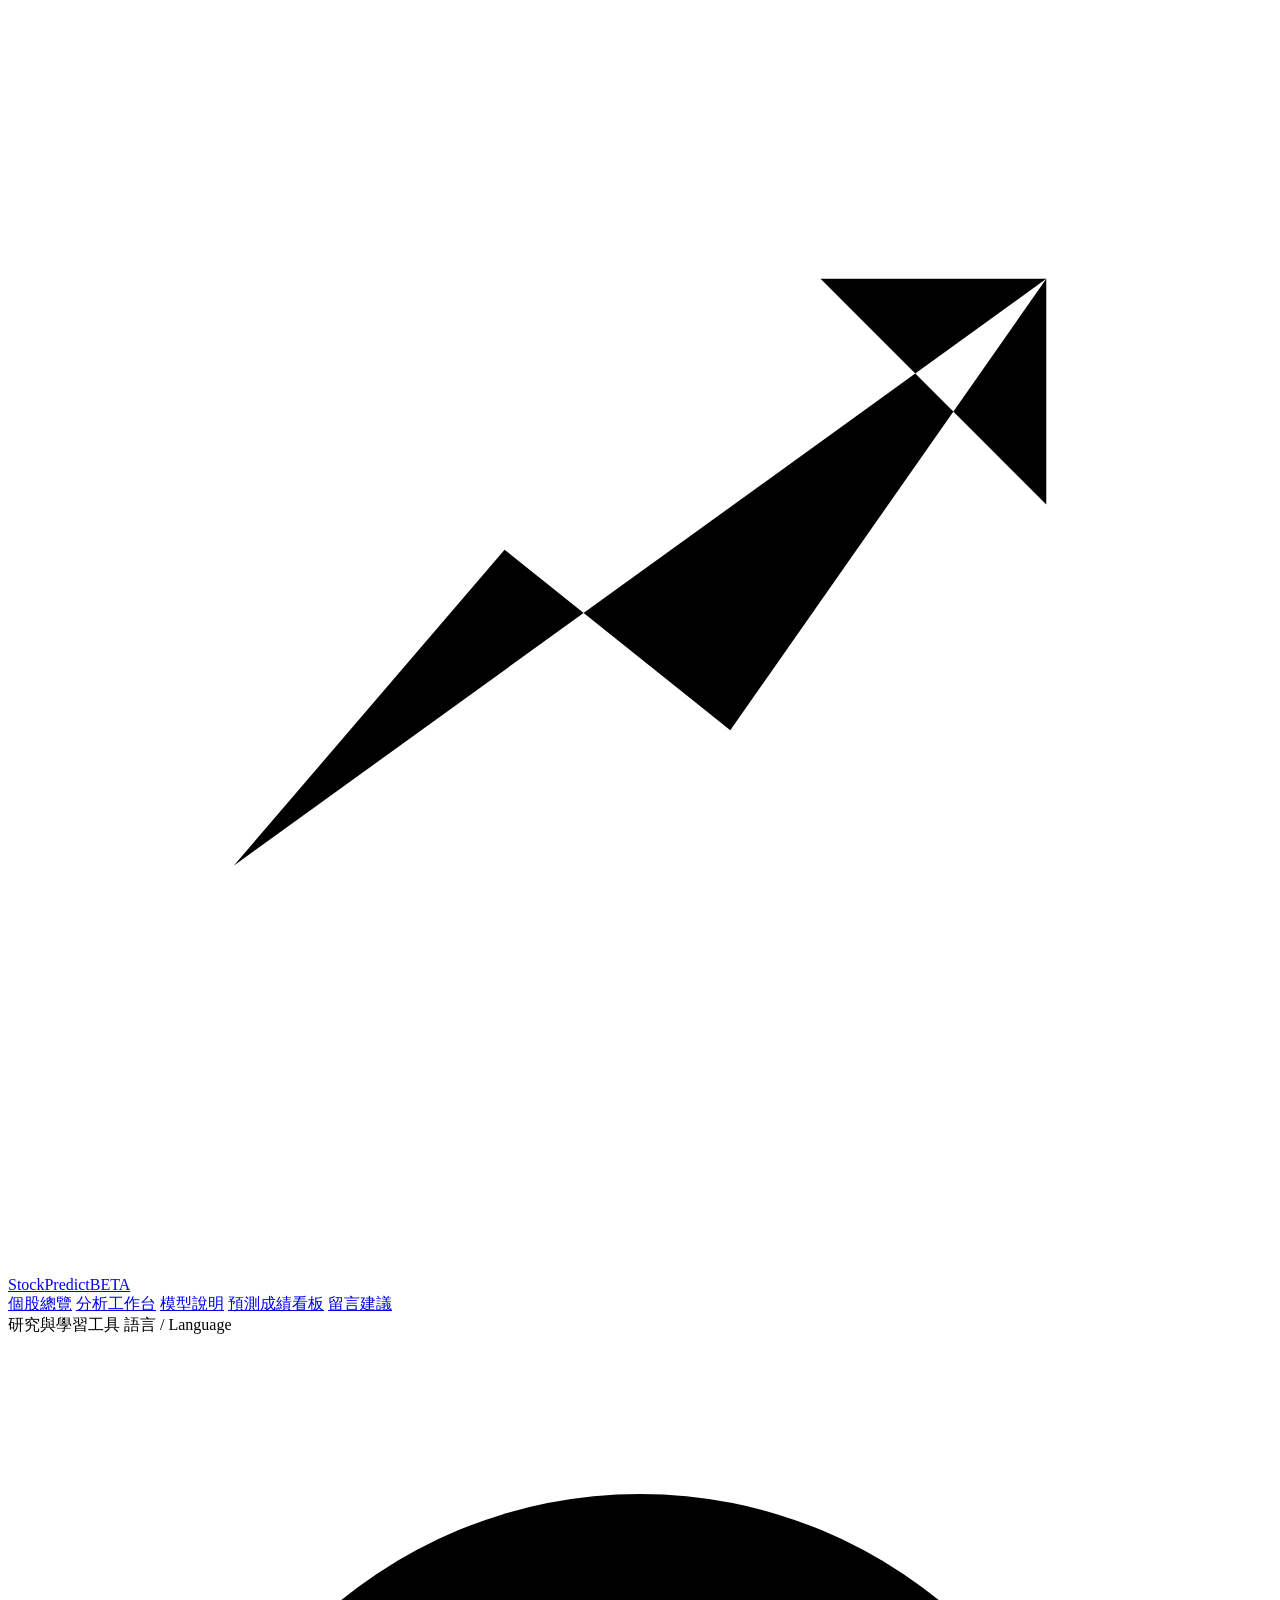
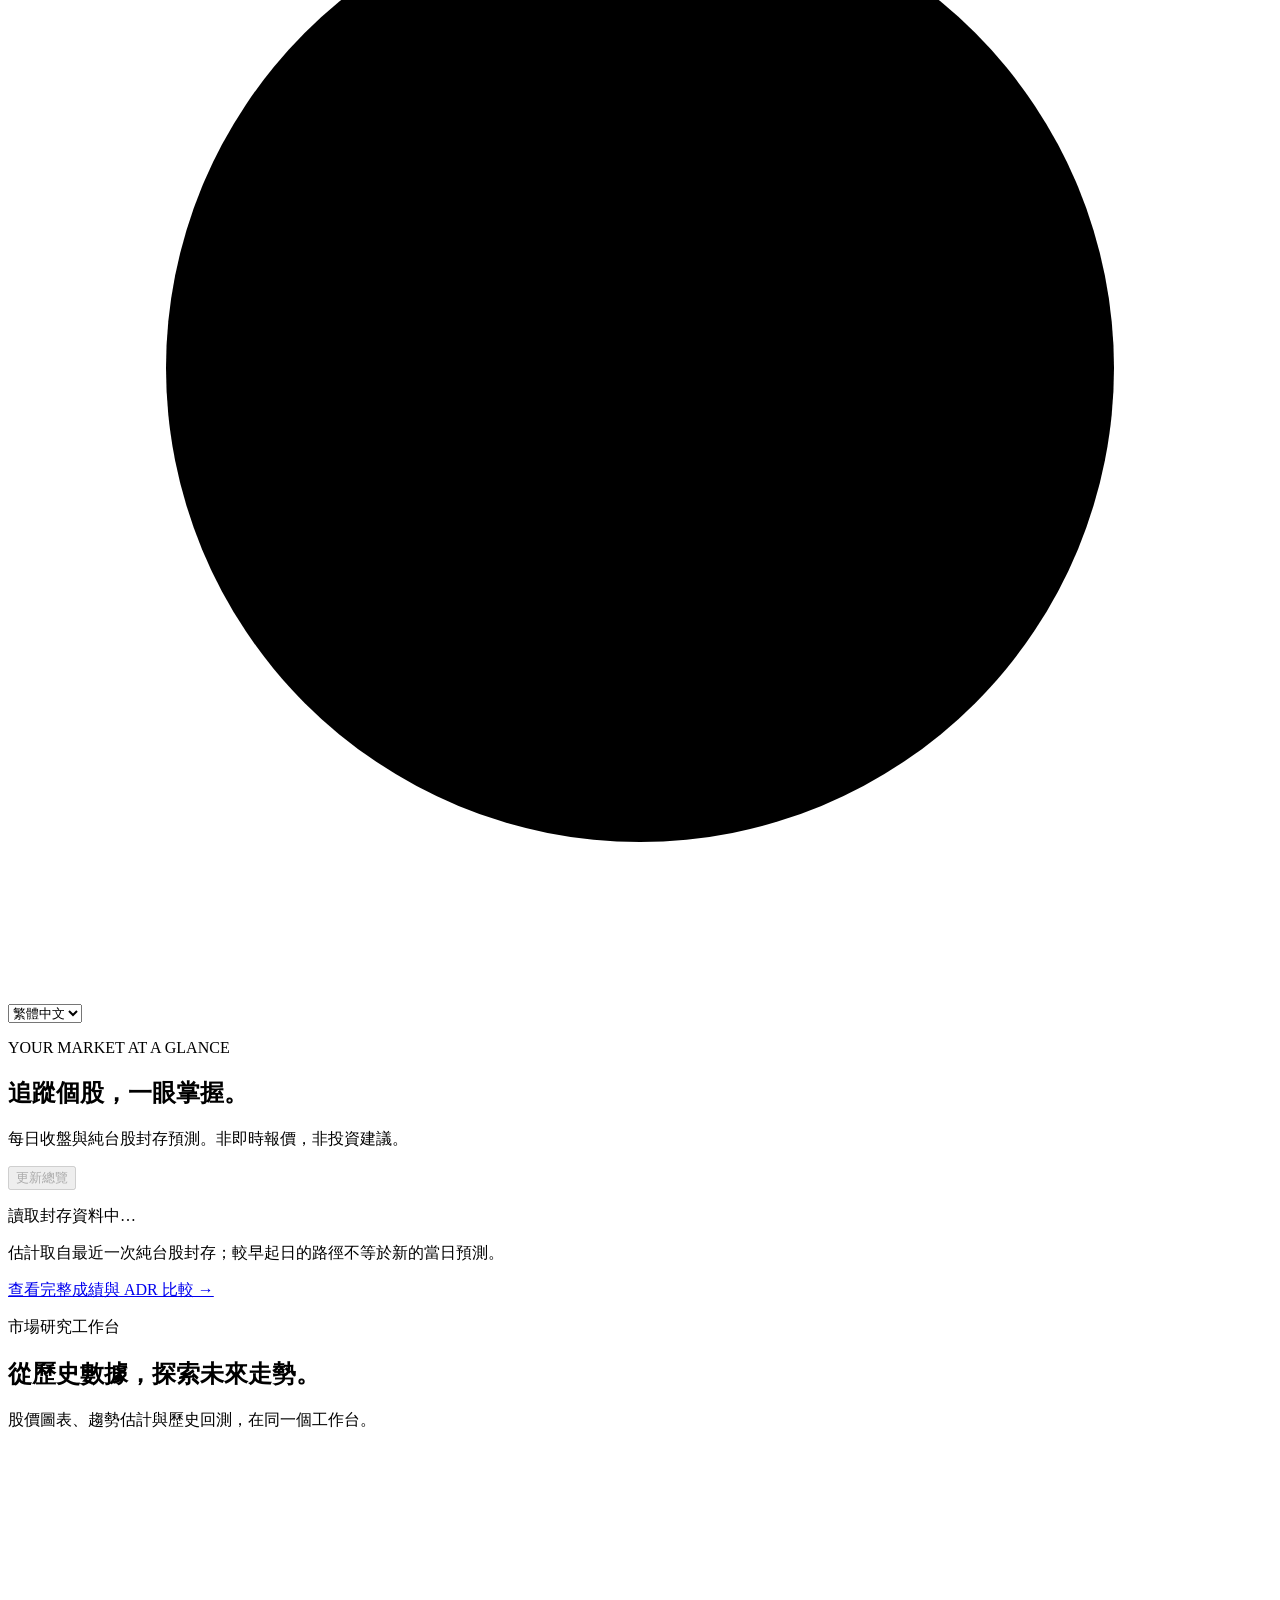
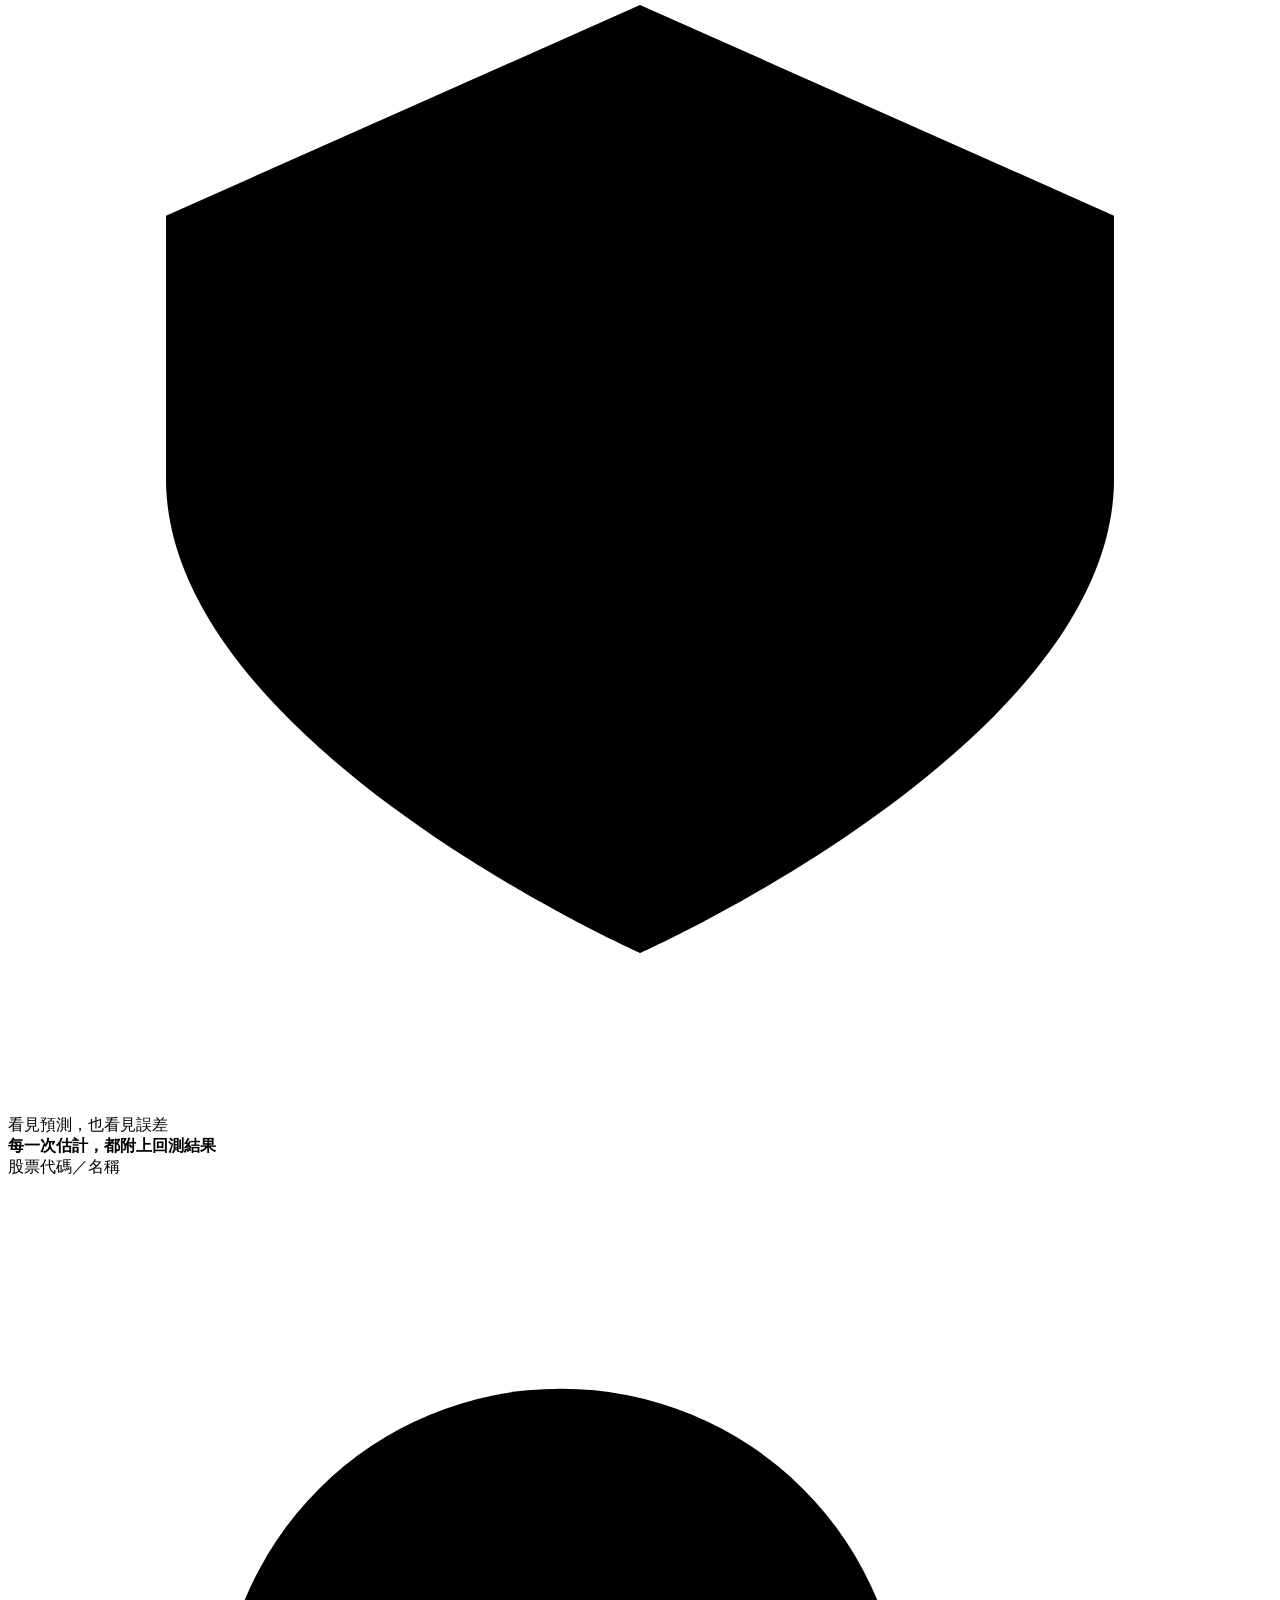
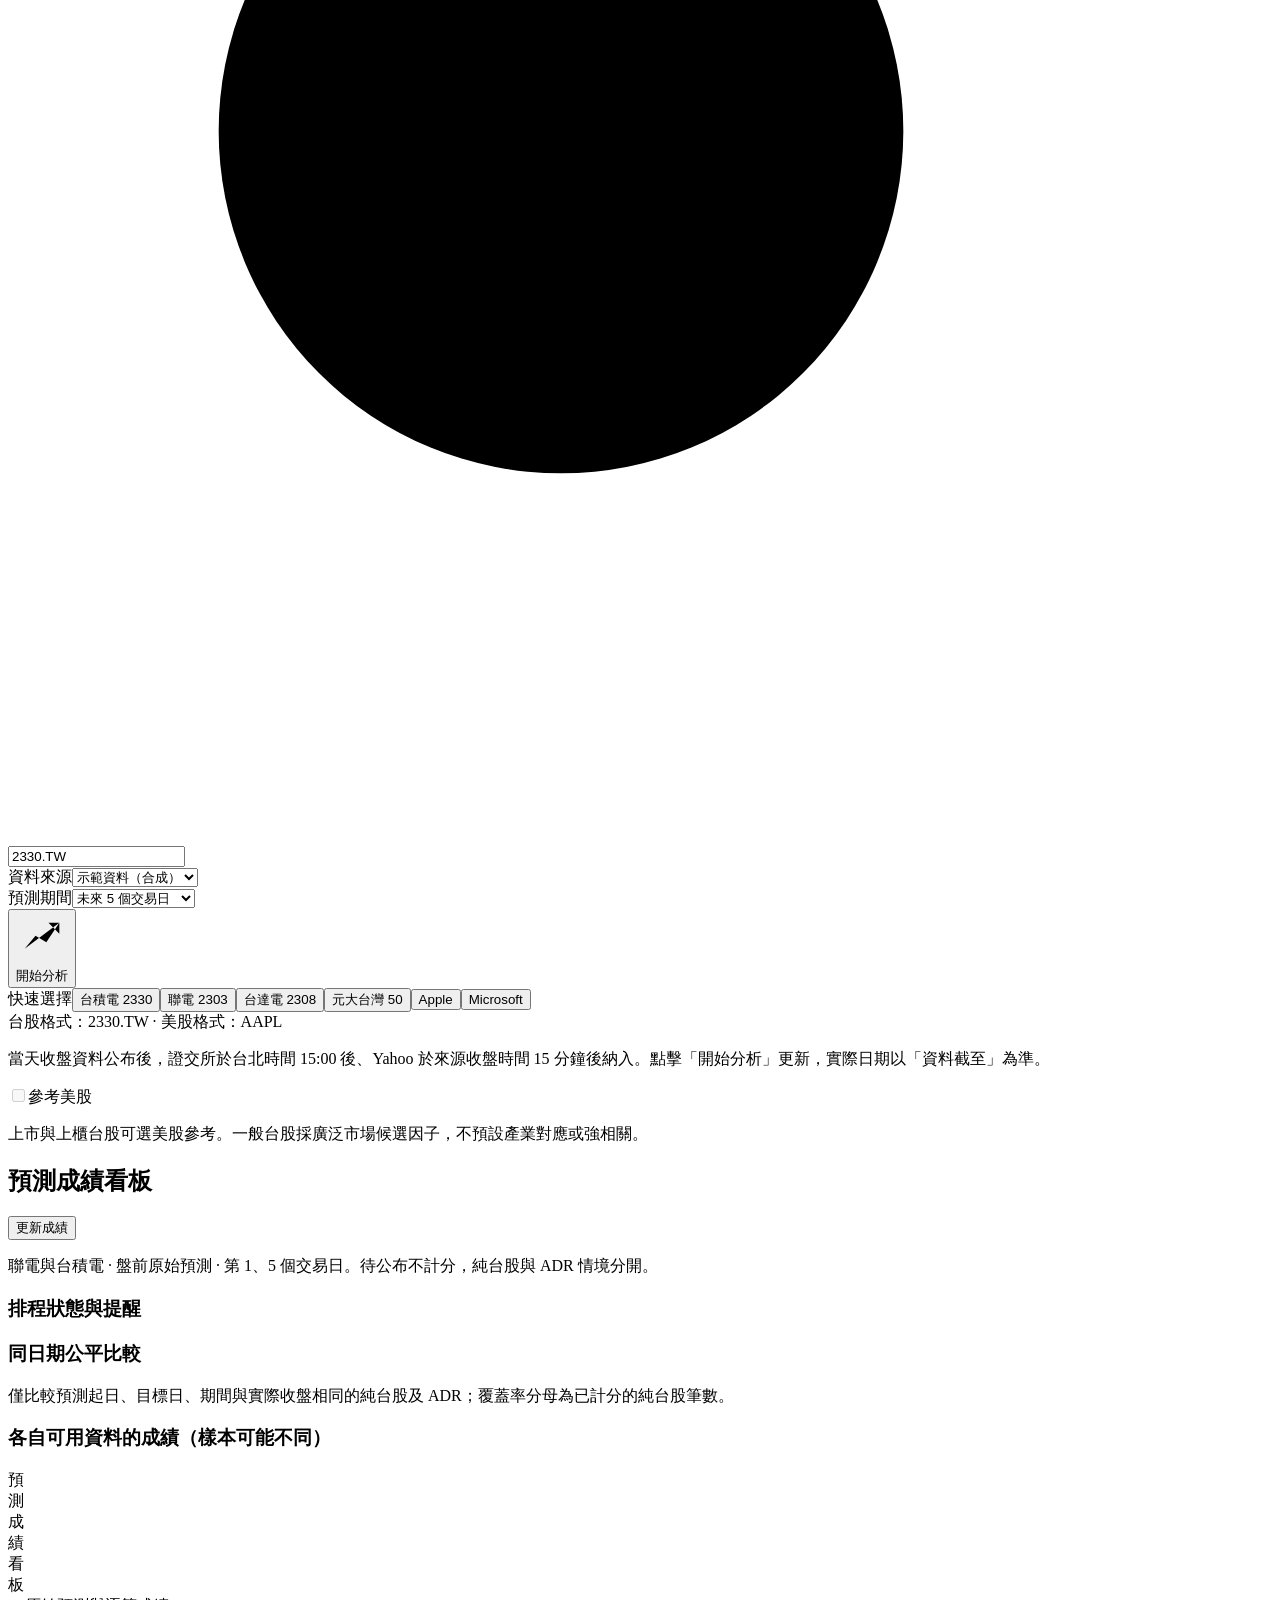
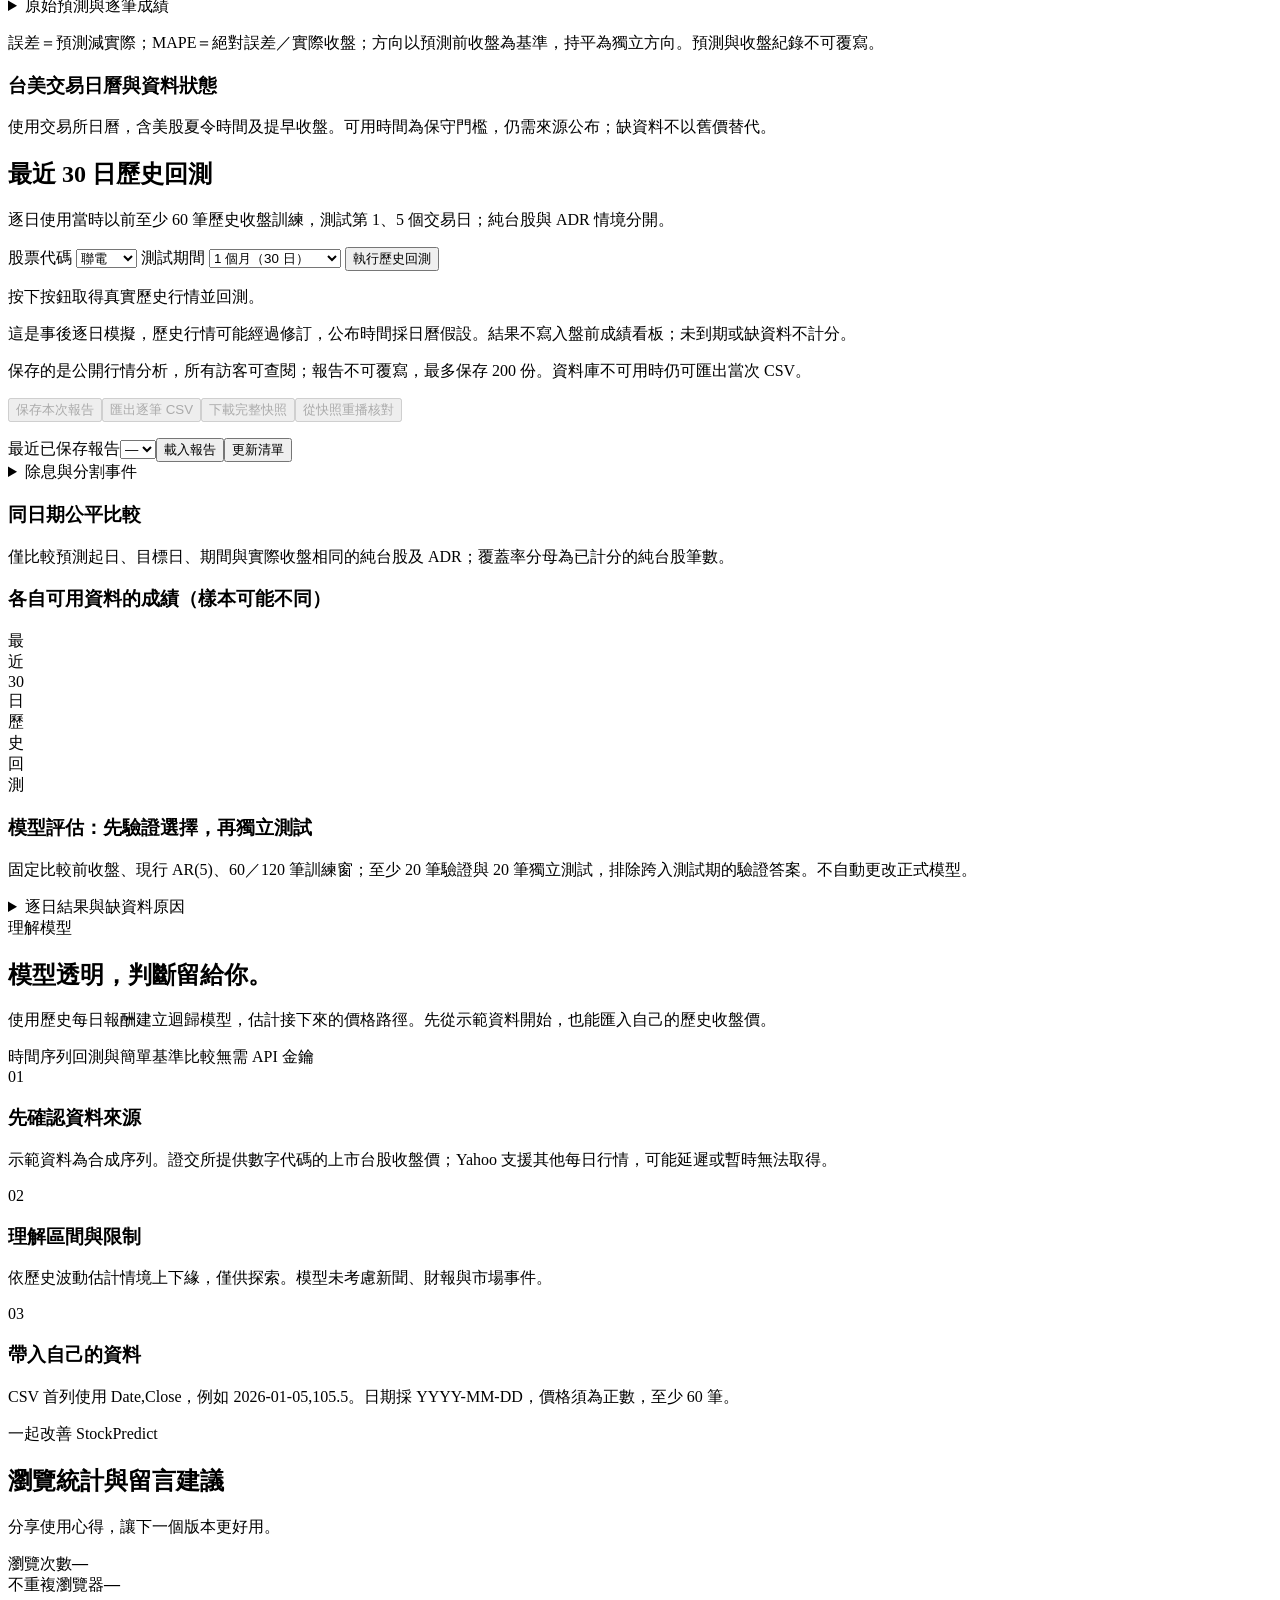
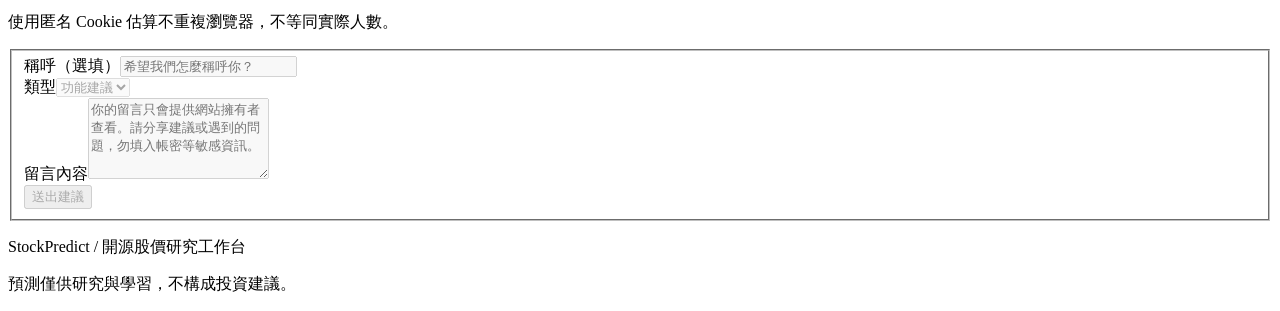
==== commit 40c3ee9f: "Add homepage stock close and archived forecast overview" ====
--- a/stockpredict/static/index.html
+++ b/stockpredict/static/index.html
@@ -3,7 +3,7 @@
 <head>
   <meta charset="utf-8">
   <meta name="viewport" content="width=device-width, initial-scale=1">
-  <meta name="theme-color" content="#f2f4f1">
+  <meta name="theme-color" content="#f4f7fb">
   <title>StockPredict · 股價分析與趨勢預測</title>
   <link rel="stylesheet" href="/static/styles.css">
   <script src="/static/i18n.js" defer></script>
@@ -11,6 +11,7 @@
   <script src="/static/audit.js" defer></script>
   <script src="/static/app.js" defer></script>
   <script src="/static/community.js" defer></script>
+  <script src="/static/overview.js" defer></script>
   <script src="/static/scoreboard.js" defer></script>
   <script src="/static/historical.js" defer></script>
   <script src="/static/report_archive.js" defer></script>
@@ -23,7 +24,8 @@
         <span>Stock<span class="brand-accent">Predict</span><span class="brand-version">BETA</span></span>
       </a>
       <nav data-i18n-aria-label="nav.label" aria-label="主導覽">
-        <a href="#analysis" class="nav-current" data-i18n="nav.analysis">分析工作台</a>
+        <a href="#stock-overview" class="nav-current" data-i18n="overview.nav">個股總覽</a>
+        <a href="#analysis" data-i18n="nav.analysis">分析工作台</a>
         <a href="#method" data-i18n="nav.method">模型說明</a>
         <a href="#scoreboard" data-i18n="score.title">預測成績看板</a>
         <a href="#community-section" data-i18n="nav.feedback">留言建議</a>
@@ -39,6 +41,12 @@
   </header>
 
   <main class="page" id="analysis">
+    <section id="stock-overview" class="stock-overview" aria-labelledby="overview-title" aria-busy="true">
+      <div class="overview-heading"><div><p class="eyebrow" data-i18n="overview.kicker">YOUR MARKET AT A GLANCE</p><h2 id="overview-title" data-i18n="overview.title">追蹤個股，一眼掌握。</h2><p data-i18n="overview.copy">每日收盤與純台股封存預測。非即時報價，非投資建議。</p></div><button id="overview-refresh" class="button button-secondary" type="button" data-i18n="overview.refresh" disabled>更新總覽</button></div>
+      <p id="overview-status" class="overview-read-time" role="status" aria-live="polite">讀取封存資料中…</p>
+      <div id="overview-cards" class="overview-grid"></div>
+      <div class="overview-footer"><p data-i18n="overview.note">估計取自最近一次純台股封存；較早起日的路徑不等於新的當日預測。</p><a href="#scoreboard" data-i18n="overview.compare">查看完整成績與 ADR 比較 →</a></div>
+    </section>
     <section class="page-intro" aria-labelledby="page-title">
       <div>
         <p class="eyebrow" data-i18n="intro.eyebrow">市場研究工作台</p>
@@ -74,70 +82,6 @@
       </div>
       <div class="csv-area" id="csv-area" hidden><label for="csv-file" class="csv-label"><svg viewBox="0 0 24 24" aria-hidden="true"><path d="M12 16V3m-5 5 5-5 5 5M4 15v5h16v-5"/></svg><span><span data-i18n="csv.choose">選擇歷史股價 CSV</span><small data-i18n="csv.requirements">包含 Date、Close 欄位，至少 60 筆 · 最大 2 MB</small></span></label><input type="file" id="csv-file" accept=".csv,text/csv"><a href="#csv-help" data-i18n="csv.formatHelp">格式說明</a></div>
     </section>
-
-
-    <div id="error-message" class="notice notice-error" role="alert" hidden><span id="error-text"></span><button id="twse-retry" class="button button-secondary error-retry" type="button" data-i18n="error.retryTwse" hidden>改用證交所資料</button></div>
-    <div id="loading-message" class="loading-message" role="status" hidden><span class="spinner"></span><span id="loading-text" data-i18n="loading.analysis">正在讀取資料並執行歷史回測…</span></div>
-    <div id="empty-state" class="panel empty-state" hidden><h2 data-i18n="empty.title">準備好開始分析</h2><p data-i18n="empty.copy">選擇股票與資料來源，點擊「開始分析」。示範模式無需連網即可使用。</p></div>
-
-    <div id="results" aria-busy="true" hidden>
-      <section class="security-heading" aria-labelledby="security-name"><div class="security-identity"><span class="security-icon" aria-hidden="true" id="security-initial">台</span><div><div class="security-title"><h2 id="security-name"></h2><span class="symbol-badge" id="result-symbol"></span></div><p id="result-date"></p></div></div><span class="source-badge" id="source-badge"></span></section>
-      <div id="warnings" class="warnings" aria-live="polite"></div>
-      <section id="overnight-panel" class="panel overnight-panel raw-us-panel" aria-labelledby="overnight-title" hidden>
-        <div class="panel-heading"><span class="section-kicker" data-i18n="overnight.rawKicker">先看原始行情</span><h3 id="overnight-title" data-i18n="overnight.rawTitle">原始美股收盤資料</h3><p id="overnight-intro"></p></div>
-        <p id="overnight-raw-status" class="overnight-status" role="status"></p>
-        <div id="overnight-factors" class="overnight-factors"></div>
-        <section id="latest-us-snapshot" hidden aria-labelledby="latest-us-title">
-          <h4 id="latest-us-title" data-i18n="overnight.latestTitle">最新已發布快照（僅供查看）</h4>
-          <p class="overnight-note" data-i18n="overnight.latestNote">以下資料可能早於本次所需交易日，不參與本次預測；日期為美國交易日。</p>
-          <div id="latest-us-quotes" class="overnight-factors"></div>
-          <p id="latest-us-status" class="overnight-note" role="status"></p>
-        </section>
-        <div class="overnight-data-guidance"><p id="overnight-data-source" class="overnight-note"></p><p id="overnight-snapshot-session" class="overnight-note" hidden></p><p id="overnight-snapshot-generated" class="overnight-note" hidden></p><p id="overnight-required-session" class="overnight-note" hidden></p><p id="overnight-available-after" class="overnight-note" hidden></p><p id="overnight-retry-help" class="overnight-note" hidden></p><button id="overnight-csv-switch" type="button" class="button button-secondary" data-i18n="overnight.switchCsv" hidden>使用手動 CSV 備援</button></div>
-      </section>
-      <section id="base-forecast-section" aria-labelledby="base-forecast-heading">
-        <div class="analysis-section-heading"><span class="section-kicker" data-i18n="comparison.baseKicker">1 · 僅使用個股資料</span><h2 id="base-forecast-heading"></h2><p data-i18n="comparison.baseCopy">以下價格、圖表與回測只使用這檔股票的歷史資料，不納入美股因子。</p></div>
-      <section class="metrics" data-i18n-aria-label="metrics.label" aria-label="主要指標">
-        <article class="panel metric"><div class="metric-label"><span data-i18n="metrics.close">最新收盤價</span><span id="currency-label" class="currency-badge"></span></div><p class="metric-value" id="last-close">—</p><p class="metric-caption" id="day-change">—</p><svg class="metric-spark" viewBox="0 0 90 32" aria-hidden="true"><path id="metric-spark-path"/></svg></article>
-        <article class="panel metric"><div class="metric-label"><span data-i18n="metrics.forecast">期末預估變動</span><span class="metric-label-icon" aria-hidden="true">↗</span></div><p class="metric-value" id="forecast-change">—</p><p class="metric-caption" id="forecast-caption">—</p></article>
-        <article class="panel metric"><div class="metric-label"><span data-i18n="metrics.volatility">年化歷史波動率</span><span class="metric-label-icon" aria-hidden="true">≈</span></div><p class="metric-value" id="volatility">—</p><p class="metric-caption" data-i18n="metrics.volatilityNote">依歷史每日報酬估算</p></article>
-        <article class="panel metric"><div class="metric-label"><span data-i18n="metrics.mae">回測平均絕對誤差</span><span class="metric-label-icon" aria-hidden="true">±</span></div><p class="metric-value" id="mae">—</p><p class="metric-caption" id="mae-caption">—</p></article>
-      </section>
-      <div class="workspace-grid">
-        <section class="panel chart-panel" aria-labelledby="chart-title">
-          <div class="panel-heading chart-heading"><div><h3 id="chart-title" data-i18n="chart.title">價格走勢與預測</h3><p data-i18n="chart.copy">以歷史收盤價為基礎的模型估計</p></div><div class="range-controls" role="group" data-i18n-aria-label="chart.rangeLabel" aria-label="圖表顯示期間"><button type="button" data-range="21" aria-pressed="false">1M</button><button type="button" data-range="63" aria-pressed="false">3M</button><button type="button" data-range="126" aria-pressed="true">6M</button><button type="button" data-range="252" aria-pressed="false">1Y</button></div></div>
-          <div class="chart-legend"><span><i class="legend-line historical"></i><span data-i18n="chart.historical">歷史收盤</span></span><span><i class="legend-line predicted"></i><span data-i18n="chart.forecast">預測路徑</span></span><span><i class="legend-band"></i><span data-i18n="chart.band">波動情境區間</span></span></div>
-          <div class="chart-container" id="chart-container"><svg id="price-chart" viewBox="0 0 940 370" role="img" tabindex="0" data-i18n-aria-label="chart.ariaInitial" aria-label="歷史股價與預測圖表；使用左右方向鍵查看各日期價格。"></svg><div id="chart-tooltip" class="chart-tooltip" role="status" aria-live="polite" aria-atomic="true" hidden></div></div>
-          <div class="chart-footnote"><span><span class="status-dot"></span><span id="chart-point-count"></span></span><span data-i18n="chart.bandNote">情境區間不代表已校準的信賴區間</span></div>
-          <details><summary data-i18n="audit.events">除息與分割事件</summary><div id="analysis-actions"></div></details>
-        </section>
-        <aside class="panel backtest-panel" aria-labelledby="backtest-title">
-          <div class="panel-heading"><span class="section-kicker" data-i18n="backtest.kicker">模型表現檢查</span><h3 id="backtest-title" data-i18n="backtest.title">用回測檢視模型</h3><p id="backtest-description"></p></div>
-          <div class="comparison-block"><div class="comparison-item"><span data-i18n="backtest.modelMae">模型 MAE</span><strong id="model-mae"></strong><div class="comparison-track"><span class="model-bar" id="model-bar"></span></div></div><div class="comparison-item"><span data-i18n="backtest.baselineMae">前日收盤基準 MAE</span><strong id="baseline-mae"></strong><div class="comparison-track"><span class="baseline-bar" id="baseline-bar"></span></div></div></div>
-          <p id="baseline-comparison" class="comparison-verdict"></p>
-          <dl class="backtest-details"><div><dt data-i18n="backtest.direction">模型方向準確率</dt><dd id="direction-accuracy"></dd></div><div><dt data-i18n="backtest.rmse">均方根誤差 RMSE</dt><dd id="rmse"></dd></div><div><dt data-i18n="backtest.mape">平均絕對百分比誤差</dt><dd id="mape"></dd></div><div><dt data-i18n="backtest.sample">回測樣本數</dt><dd id="observations"></dd></div></dl>
-          <p class="backtest-note" data-i18n="backtest.note">回測每次僅使用當時可取得的歷史資料。基準模型以最新收盤價預估下一日；回測表現不保證未來結果。</p>
-        </aside>
-      </div>
-      <section class="panel forecast-panel" aria-labelledby="forecast-title">
-        <div class="panel-heading forecast-heading"><div><h3 id="forecast-title" data-i18n="forecast.title">未來價格估計</h3><p data-i18n="forecast.copy">台美真實行情依交易日排列；示範與 CSV 使用平日</p></div><button type="button" id="export-button" class="button button-secondary"><svg viewBox="0 0 24 24" aria-hidden="true"><path d="M12 3v13m-5-5 5 5 5-5M4 16v5h16v-5"/></svg><span data-i18n="forecast.export">匯出 CSV</span></button></div>
-        <div class="table-scroll"><table><thead><tr><th scope="col" data-i18n="forecast.date">日期</th><th scope="col" data-i18n="forecast.close">預估收盤價</th><th scope="col" data-i18n="forecast.relative">相對最新收盤</th><th scope="col" data-i18n="forecast.lower">情境下緣</th><th scope="col" data-i18n="forecast.upper">情境上緣</th></tr></thead><tbody id="forecast-rows"></tbody></table></div>
-      </section>
-      </section>
-      <section id="combined-panel" class="panel overnight-panel combined-panel" aria-labelledby="combined-title" hidden>
-        <div class="panel-heading"><span class="section-kicker" data-i18n="comparison.kicker">2 · 綜合比較</span><h3 id="combined-title" data-i18n="comparison.title">加入已知美股的綜合比較</h3><p id="combined-copy" data-i18n="comparison.copy">對照原本的個股預測與納入已知美股後的條件情境，不代表投資評等。</p></div>
-        <p id="overnight-status" class="overnight-status" role="status"></p>
-        <div id="combined-empty" class="combined-empty"><strong data-i18n="comparison.none">無</strong><p id="combined-empty-reason"></p></div>
-        <aside id="adr-impact-summary" class="adr-impact-summary" aria-labelledby="adr-impact-title" hidden><h4 id="adr-impact-title"></h4><p id="adr-impact-return"></p><p id="adr-impact-rule"></p><p id="adr-impact-cap"></p><p id="adr-impact-assumptions"></p></aside>
-        <div id="combined-scenario" class="combined-scenario" hidden><p id="combined-scenario-note" class="overnight-note"></p><div class="table-scroll"><table><thead><tr><th scope="col" data-i18n="forecast.date">日期</th><th scope="col" id="combined-base-column"></th><th scope="col" id="combined-scenario-column" data-i18n="comparison.scenarioColumn">綜合情境（TWD）</th><th scope="col" data-i18n="comparison.differenceColumn">情境減原預測</th><th scope="col" data-i18n="comparison.differencePctColumn">差異幅度</th></tr></thead><tbody id="combined-comparison-rows"></tbody></table></div><p id="combined-direction" class="combined-direction"></p></div>
-        <details id="combined-diagnostics" class="combined-diagnostics" hidden><summary data-i18n="comparison.diagnostics">單日統計模型、相關性與回測</summary><h4 data-i18n="comparison.modelReferenceTitle">獨立參考：跨市場單日統計模型</h4><p id="combined-model-reference" class="overnight-note"></p>
-<div id="overnight-forecast" class="overnight-forecast" hidden><p id="overnight-target" class="overnight-subtitle"></p><div class="overnight-estimates"><div><span data-i18n="overnight.factorEstimate">跨市場模型（含美股）</span><strong id="overnight-factor-close">—</strong><small id="overnight-factor-change"></small></div><div><span data-i18n="overnight.arEstimate">原 AR(5) 一日估計</span><strong id="overnight-ar-close">—</strong><small data-i18n="overnight.currency">價格單位：新台幣</small></div></div></div>
-<div id="overnight-correlations" class="overnight-factors"></div><p id="overnight-correlation-period" class="overnight-note"></p>
-        <div id="overnight-backtest" class="overnight-backtest" hidden><h4 data-i18n="overnight.backtestTitle">相同日期的逐日回測</h4><p id="overnight-backtest-period" class="overnight-note"></p><div class="table-scroll"><table><thead><tr><th scope="col" data-i18n="overnight.model">模型</th><th scope="col" data-i18n="overnight.mae">MAE（新台幣）</th><th scope="col" data-i18n="overnight.direction">方向準確率</th></tr></thead><tbody id="overnight-backtest-rows"></tbody></table></div><p id="overnight-backtest-verdict" class="overnight-note"></p></div>
-        </details>
-        <details class="overnight-limitations"><summary data-i18n="overnight.limitsTitle">資料與比較方式</summary><ul><li data-i18n="overnight.limitTiming">歷史美股收盤以交易所收盤加 15 分鐘（含提早收盤）作為保守可用時間；這是對齊假設，不是實際公布時間，歷史行情也可能經後續修訂。</li><li data-i18n="overnight.limitMissing">美國休市或所需資料缺列時會跳過該日，缺價不當成零漲跌。因子只使用台北 09:00 前且查詢當下已可用的資料。</li><li data-i18n="overnight.limitFuture">ADR 方向情境以明示權重與衰減修正純台股路徑；非 ADR 的廣泛市場情境僅第一日納入已知美股後遞推。兩者均不使用未來美股報酬，上方圖表仍是純個股預測，台美真實行情日期排除休市日。</li><li data-i18n="overnight.limitCorrelation">相關係數比較對齊後的報酬率，不代表領先因果或保證預測改善；除權息與分割可能影響未還原行情。</li><li data-i18n="overnight.limitModels">跨市場模型與原 AR(5) 的訓練樣本、標準化及正則化設定不同，MAE 差異不能單獨歸因於美股因子。</li></ul></details>
-      </section>
-    </div>
 
     <section id="scoreboard" class="panel scoreboard-panel" aria-labelledby="score-title">
       <div class="panel-heading"><h2 id="score-title" data-i18n="score.title">預測成績看板</h2><button id="score-refresh" class="button button-secondary" type="button" data-i18n="score.refresh">更新成績</button></div>
@@ -182,6 +126,68 @@
       <div id="historical-review"></div>
       <details><summary data-i18n="history.details">逐日結果與缺資料原因</summary><div id="historical-skipped"></div><div class="table-scroll"><table><thead id="historical-record-head"></thead><tbody id="historical-records"></tbody></table></div></details>
     </section>
+    <div id="error-message" class="notice notice-error" role="alert" hidden><span id="error-text"></span><button id="twse-retry" class="button button-secondary error-retry" type="button" data-i18n="error.retryTwse" hidden>改用證交所資料</button></div>
+    <div id="loading-message" class="loading-message" role="status" hidden><span class="spinner"></span><span id="loading-text" data-i18n="loading.analysis">正在讀取資料並執行歷史回測…</span></div>
+    <div id="empty-state" class="panel empty-state" hidden><h2 data-i18n="empty.title">準備好開始分析</h2><p data-i18n="empty.copy">選擇股票與資料來源，點擊「開始分析」。示範模式無需連網即可使用。</p></div>
+
+    <div id="results" aria-busy="true" hidden>
+      <section class="security-heading" aria-labelledby="security-name"><div class="security-identity"><span class="security-icon" aria-hidden="true" id="security-initial">台</span><div><div class="security-title"><h2 id="security-name"></h2><span class="symbol-badge" id="result-symbol"></span></div><p id="result-date"></p></div></div><span class="source-badge" id="source-badge"></span></section>
+      <div id="warnings" class="warnings" aria-live="polite"></div>
+      <section id="overnight-panel" class="panel overnight-panel raw-us-panel" aria-labelledby="overnight-title" hidden>
+        <div class="panel-heading"><span class="section-kicker" data-i18n="overnight.rawKicker">先看原始行情</span><h3 id="overnight-title" data-i18n="overnight.rawTitle">原始美股收盤資料</h3><p id="overnight-intro"></p></div>
+        <p id="overnight-raw-status" class="overnight-status" role="status"></p>
+        <div id="overnight-factors" class="overnight-factors"></div>
+        <section id="latest-us-snapshot" hidden aria-labelledby="latest-us-title">
+          <h4 id="latest-us-title" data-i18n="overnight.latestTitle">最新已發布快照（僅供查看）</h4>
+          <p class="overnight-note" data-i18n="overnight.latestNote">以下資料可能早於本次所需交易日，不參與本次預測；日期為美國交易日。</p>
+          <div id="latest-us-quotes" class="overnight-factors"></div>
+          <p id="latest-us-status" class="overnight-note" role="status"></p>
+        </section>
+        <div class="overnight-data-guidance"><p id="overnight-data-source" class="overnight-note"></p><p id="overnight-snapshot-session" class="overnight-note" hidden></p><p id="overnight-snapshot-generated" class="overnight-note" hidden></p><p id="overnight-required-session" class="overnight-note" hidden></p><p id="overnight-available-after" class="overnight-note" hidden></p><p id="overnight-retry-help" class="overnight-note" hidden></p><button id="overnight-csv-switch" type="button" class="button button-secondary" data-i18n="overnight.switchCsv" hidden>使用手動 CSV 備援</button></div>
+      </section>
+      <section id="base-forecast-section" aria-labelledby="base-forecast-heading">
+        <div class="analysis-section-heading"><span class="section-kicker" data-i18n="comparison.baseKicker">1 · 僅使用個股資料</span><h2 id="base-forecast-heading"></h2><p data-i18n="comparison.baseCopy">以下價格、圖表與回測只使用這檔股票的歷史資料，不納入美股因子。</p></div>
+      <section class="metrics" data-i18n-aria-label="metrics.label" aria-label="主要指標">
+        <article class="panel metric"><div class="metric-label"><span data-i18n="metrics.close">最新收盤價</span><span id="currency-label" class="currency-badge"></span></div><p class="metric-value" id="last-close">—</p><p class="metric-caption" id="day-change">—</p><svg class="metric-spark" viewBox="0 0 90 32" aria-hidden="true"><path id="metric-spark-path"/></svg></article>
+        <article class="panel metric"><div class="metric-label"><span data-i18n="metrics.forecast">期末預估變動</span><span class="metric-label-icon" aria-hidden="true">↗</span></div><p class="metric-value" id="forecast-change">—</p><p class="metric-caption" id="forecast-caption">—</p></article>
+        <article class="panel metric"><div class="metric-label"><span data-i18n="metrics.volatility">年化歷史波動率</span><span class="metric-label-icon" aria-hidden="true">≈</span></div><p class="metric-value" id="volatility">—</p><p class="metric-caption" data-i18n="metrics.volatilityNote">依歷史每日報酬估算</p></article>
+        <article class="panel metric"><div class="metric-label"><span data-i18n="metrics.mae">回測平均絕對誤差</span><span class="metric-label-icon" aria-hidden="true">±</span></div><p class="metric-value" id="mae">—</p><p class="metric-caption" id="mae-caption">—</p></article>
+      </section>
+      <div class="workspace-grid">
+        <section class="panel chart-panel" aria-labelledby="chart-title">
+          <div class="panel-heading chart-heading"><div><h3 id="chart-title" data-i18n="chart.title">價格走勢與預測</h3><p data-i18n="chart.copy">以歷史收盤價為基礎的模型估計</p></div><div class="range-controls" role="group" data-i18n-aria-label="chart.rangeLabel" aria-label="圖表顯示期間"><button type="button" data-range="21" aria-pressed="false">1M</button><button type="button" data-range="63" aria-pressed="false">3M</button><button type="button" data-range="126" aria-pressed="true">6M</button><button type="button" data-range="252" aria-pressed="false">1Y</button></div></div>
+          <div class="chart-legend"><span><i class="legend-line historical"></i><span data-i18n="chart.historical">歷史收盤</span></span><span><i class="legend-line predicted"></i><span data-i18n="chart.forecast">預測路徑</span></span><span><i class="legend-band"></i><span data-i18n="chart.band">波動情境區間</span></span></div>
+          <div class="chart-container" id="chart-container"><svg id="price-chart" viewBox="0 0 940 370" role="img" tabindex="0" data-i18n-aria-label="chart.ariaInitial" aria-label="歷史股價與預測圖表；使用左右方向鍵查看各日期價格。"></svg><div id="chart-tooltip" class="chart-tooltip" role="status" aria-live="polite" aria-atomic="true" hidden></div></div>
+          <div class="chart-footnote"><span><span class="status-dot"></span><span id="chart-point-count"></span></span><span data-i18n="chart.bandNote">情境區間不代表已校準的信賴區間</span></div>
+          <details><summary data-i18n="audit.events">除息與分割事件</summary><div id="analysis-actions"></div></details>
+        </section>
+        <aside class="panel backtest-panel" aria-labelledby="backtest-title">
+          <div class="panel-heading"><span class="section-kicker" data-i18n="backtest.kicker">模型表現檢查</span><h3 id="backtest-title" data-i18n="backtest.title">用回測檢視模型</h3><p id="backtest-description"></p></div>
+          <div class="comparison-block"><div class="comparison-item"><span data-i18n="backtest.modelMae">模型 MAE</span><strong id="model-mae"></strong><div class="comparison-track"><span class="model-bar" id="model-bar"></span></div></div><div class="comparison-item"><span data-i18n="backtest.baselineMae">前日收盤基準 MAE</span><strong id="baseline-mae"></strong><div class="comparison-track"><span class="baseline-bar" id="baseline-bar"></span></div></div></div>
+          <p id="baseline-comparison" class="comparison-verdict"></p>
+          <dl class="backtest-details"><div><dt data-i18n="backtest.direction">模型方向準確率</dt><dd id="direction-accuracy"></dd></div><div><dt data-i18n="backtest.rmse">均方根誤差 RMSE</dt><dd id="rmse"></dd></div><div><dt data-i18n="backtest.mape">平均絕對百分比誤差</dt><dd id="mape"></dd></div><div><dt data-i18n="backtest.sample">回測樣本數</dt><dd id="observations"></dd></div></dl>
+          <p class="backtest-note" data-i18n="backtest.note">回測每次僅使用當時可取得的歷史資料。基準模型以最新收盤價預估下一日；回測表現不保證未來結果。</p>
+        </aside>
+      </div>
+      <section class="panel forecast-panel" aria-labelledby="forecast-title">
+        <div class="panel-heading forecast-heading"><div><h3 id="forecast-title" data-i18n="forecast.title">未來價格估計</h3><p data-i18n="forecast.copy">台美真實行情依交易日排列；示範與 CSV 使用平日</p></div><button type="button" id="export-button" class="button button-secondary"><svg viewBox="0 0 24 24" aria-hidden="true"><path d="M12 3v13m-5-5 5 5 5-5M4 16v5h16v-5"/></svg><span data-i18n="forecast.export">匯出 CSV</span></button></div>
+        <div class="table-scroll"><table><thead><tr><th scope="col" data-i18n="forecast.date">日期</th><th scope="col" data-i18n="forecast.close">預估收盤價</th><th scope="col" data-i18n="forecast.relative">相對最新收盤</th><th scope="col" data-i18n="forecast.lower">情境下緣</th><th scope="col" data-i18n="forecast.upper">情境上緣</th></tr></thead><tbody id="forecast-rows"></tbody></table></div>
+      </section>
+      </section>
+      <section id="combined-panel" class="panel overnight-panel combined-panel" aria-labelledby="combined-title" hidden>
+        <div class="panel-heading"><span class="section-kicker" data-i18n="comparison.kicker">2 · 綜合比較</span><h3 id="combined-title" data-i18n="comparison.title">加入已知美股的綜合比較</h3><p id="combined-copy" data-i18n="comparison.copy">對照原本的個股預測與納入已知美股後的條件情境，不代表投資評等。</p></div>
+        <p id="overnight-status" class="overnight-status" role="status"></p>
+        <div id="combined-empty" class="combined-empty"><strong data-i18n="comparison.none">無</strong><p id="combined-empty-reason"></p></div>
+        <aside id="adr-impact-summary" class="adr-impact-summary" aria-labelledby="adr-impact-title" hidden><h4 id="adr-impact-title"></h4><p id="adr-impact-return"></p><p id="adr-impact-rule"></p><p id="adr-impact-cap"></p><p id="adr-impact-assumptions"></p></aside>
+        <div id="combined-scenario" class="combined-scenario" hidden><p id="combined-scenario-note" class="overnight-note"></p><div class="table-scroll"><table><thead><tr><th scope="col" data-i18n="forecast.date">日期</th><th scope="col" id="combined-base-column"></th><th scope="col" id="combined-scenario-column" data-i18n="comparison.scenarioColumn">綜合情境（TWD）</th><th scope="col" data-i18n="comparison.differenceColumn">情境減原預測</th><th scope="col" data-i18n="comparison.differencePctColumn">差異幅度</th></tr></thead><tbody id="combined-comparison-rows"></tbody></table></div><p id="combined-direction" class="combined-direction"></p></div>
+        <details id="combined-diagnostics" class="combined-diagnostics" hidden><summary data-i18n="comparison.diagnostics">單日統計模型、相關性與回測</summary><h4 data-i18n="comparison.modelReferenceTitle">獨立參考：跨市場單日統計模型</h4><p id="combined-model-reference" class="overnight-note"></p>
+<div id="overnight-forecast" class="overnight-forecast" hidden><p id="overnight-target" class="overnight-subtitle"></p><div class="overnight-estimates"><div><span data-i18n="overnight.factorEstimate">跨市場模型（含美股）</span><strong id="overnight-factor-close">—</strong><small id="overnight-factor-change"></small></div><div><span data-i18n="overnight.arEstimate">原 AR(5) 一日估計</span><strong id="overnight-ar-close">—</strong><small data-i18n="overnight.currency">價格單位：新台幣</small></div></div></div>
+<div id="overnight-correlations" class="overnight-factors"></div><p id="overnight-correlation-period" class="overnight-note"></p>
+        <div id="overnight-backtest" class="overnight-backtest" hidden><h4 data-i18n="overnight.backtestTitle">相同日期的逐日回測</h4><p id="overnight-backtest-period" class="overnight-note"></p><div class="table-scroll"><table><thead><tr><th scope="col" data-i18n="overnight.model">模型</th><th scope="col" data-i18n="overnight.mae">MAE（新台幣）</th><th scope="col" data-i18n="overnight.direction">方向準確率</th></tr></thead><tbody id="overnight-backtest-rows"></tbody></table></div><p id="overnight-backtest-verdict" class="overnight-note"></p></div>
+        </details>
+        <details class="overnight-limitations"><summary data-i18n="overnight.limitsTitle">資料與比較方式</summary><ul><li data-i18n="overnight.limitTiming">歷史美股收盤以交易所收盤加 15 分鐘（含提早收盤）作為保守可用時間；這是對齊假設，不是實際公布時間，歷史行情也可能經後續修訂。</li><li data-i18n="overnight.limitMissing">美國休市或所需資料缺列時會跳過該日，缺價不當成零漲跌。因子只使用台北 09:00 前且查詢當下已可用的資料。</li><li data-i18n="overnight.limitFuture">ADR 方向情境以明示權重與衰減修正純台股路徑；非 ADR 的廣泛市場情境僅第一日納入已知美股後遞推。兩者均不使用未來美股報酬，上方圖表仍是純個股預測，台美真實行情日期排除休市日。</li><li data-i18n="overnight.limitCorrelation">相關係數比較對齊後的報酬率，不代表領先因果或保證預測改善；除權息與分割可能影響未還原行情。</li><li data-i18n="overnight.limitModels">跨市場模型與原 AR(5) 的訓練樣本、標準化及正則化設定不同，MAE 差異不能單獨歸因於美股因子。</li></ul></details>
+      </section>
+    </div>
 
     <section class="method-grid" id="method" aria-labelledby="method-title">
       <div class="method-copy"><span class="section-kicker" data-i18n="method.kicker">理解模型</span><h2 id="method-title" data-i18n="method.title">模型透明，判斷留給你。</h2><p id="model-description" data-i18n="method.defaultDescription">使用歷史每日報酬建立迴歸模型，估計接下來的價格路徑。先從示範資料開始，也能匯入自己的歷史收盤價。</p><div class="method-tags"><span data-i18n="method.tagBacktest">時間序列回測</span><span data-i18n="method.tagBaseline">與簡單基準比較</span><span data-i18n="method.tagNoKey">無需 API 金鑰</span></div></div>
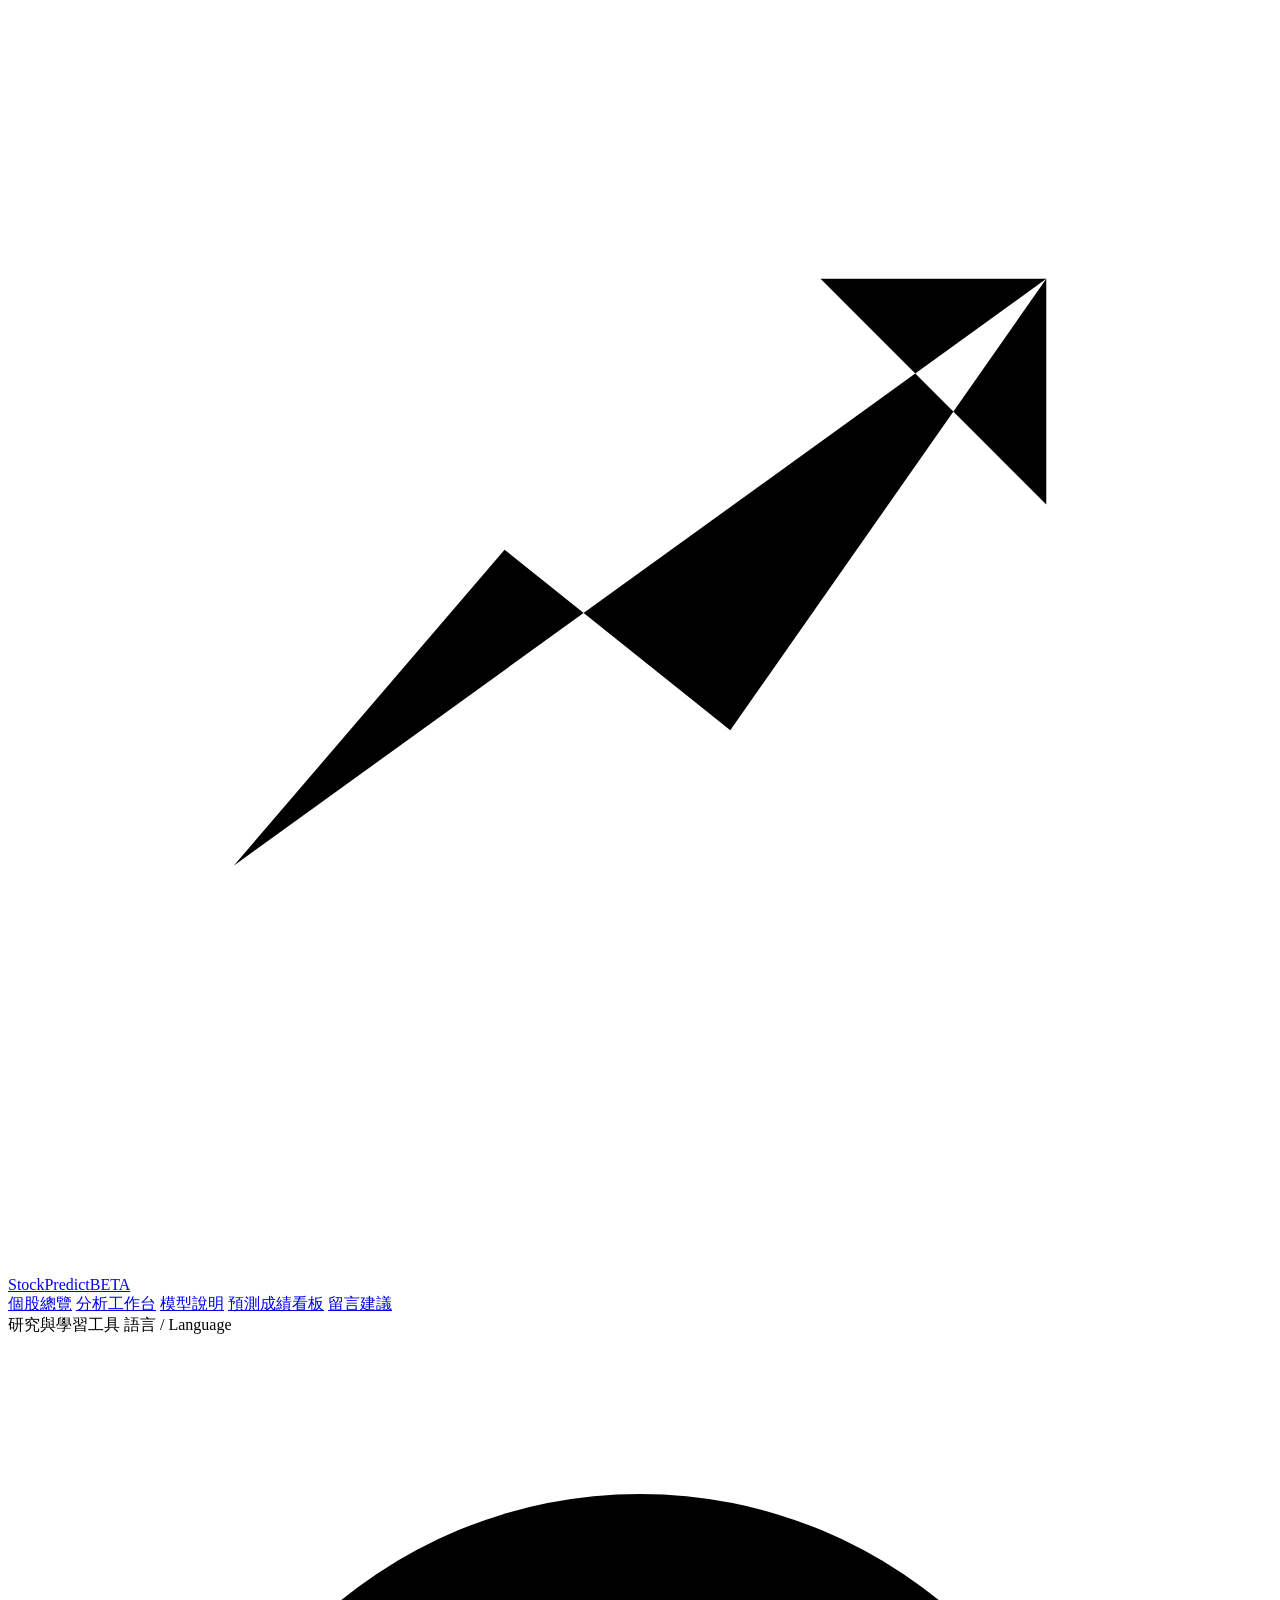
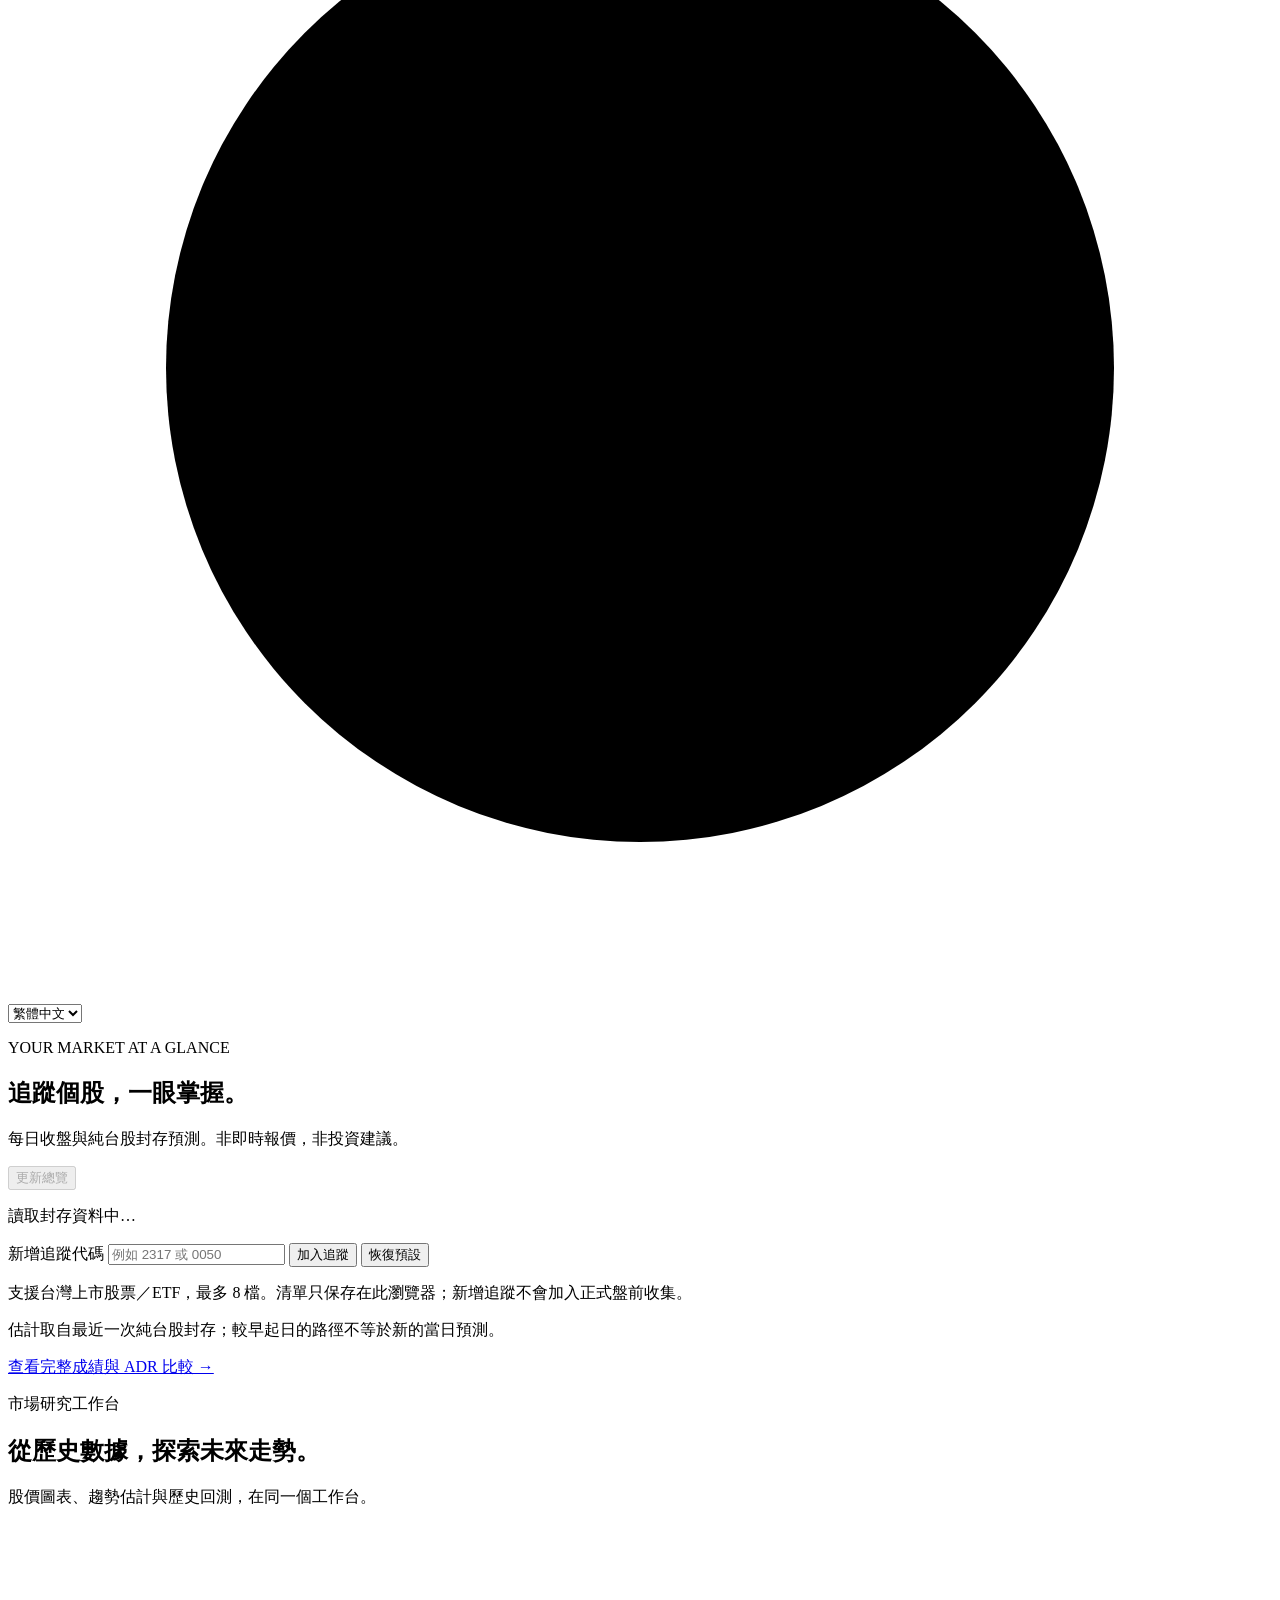
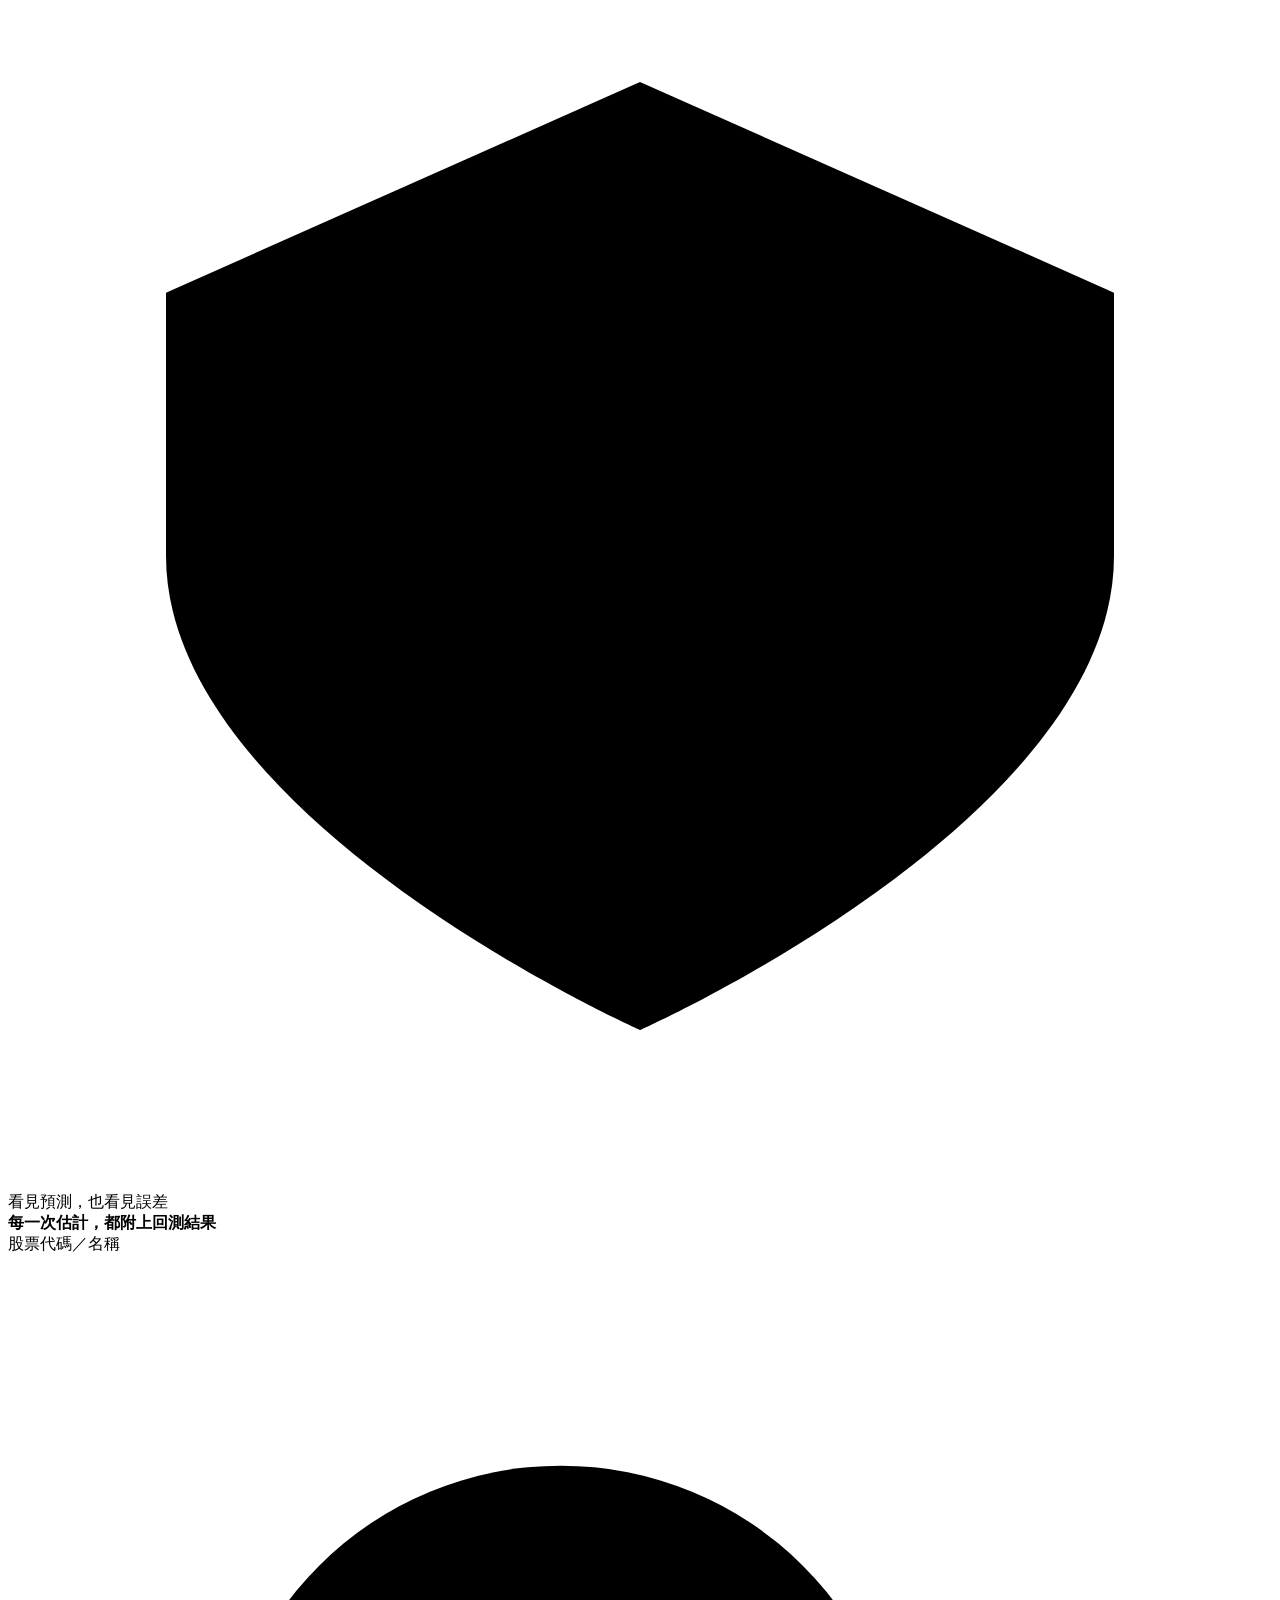
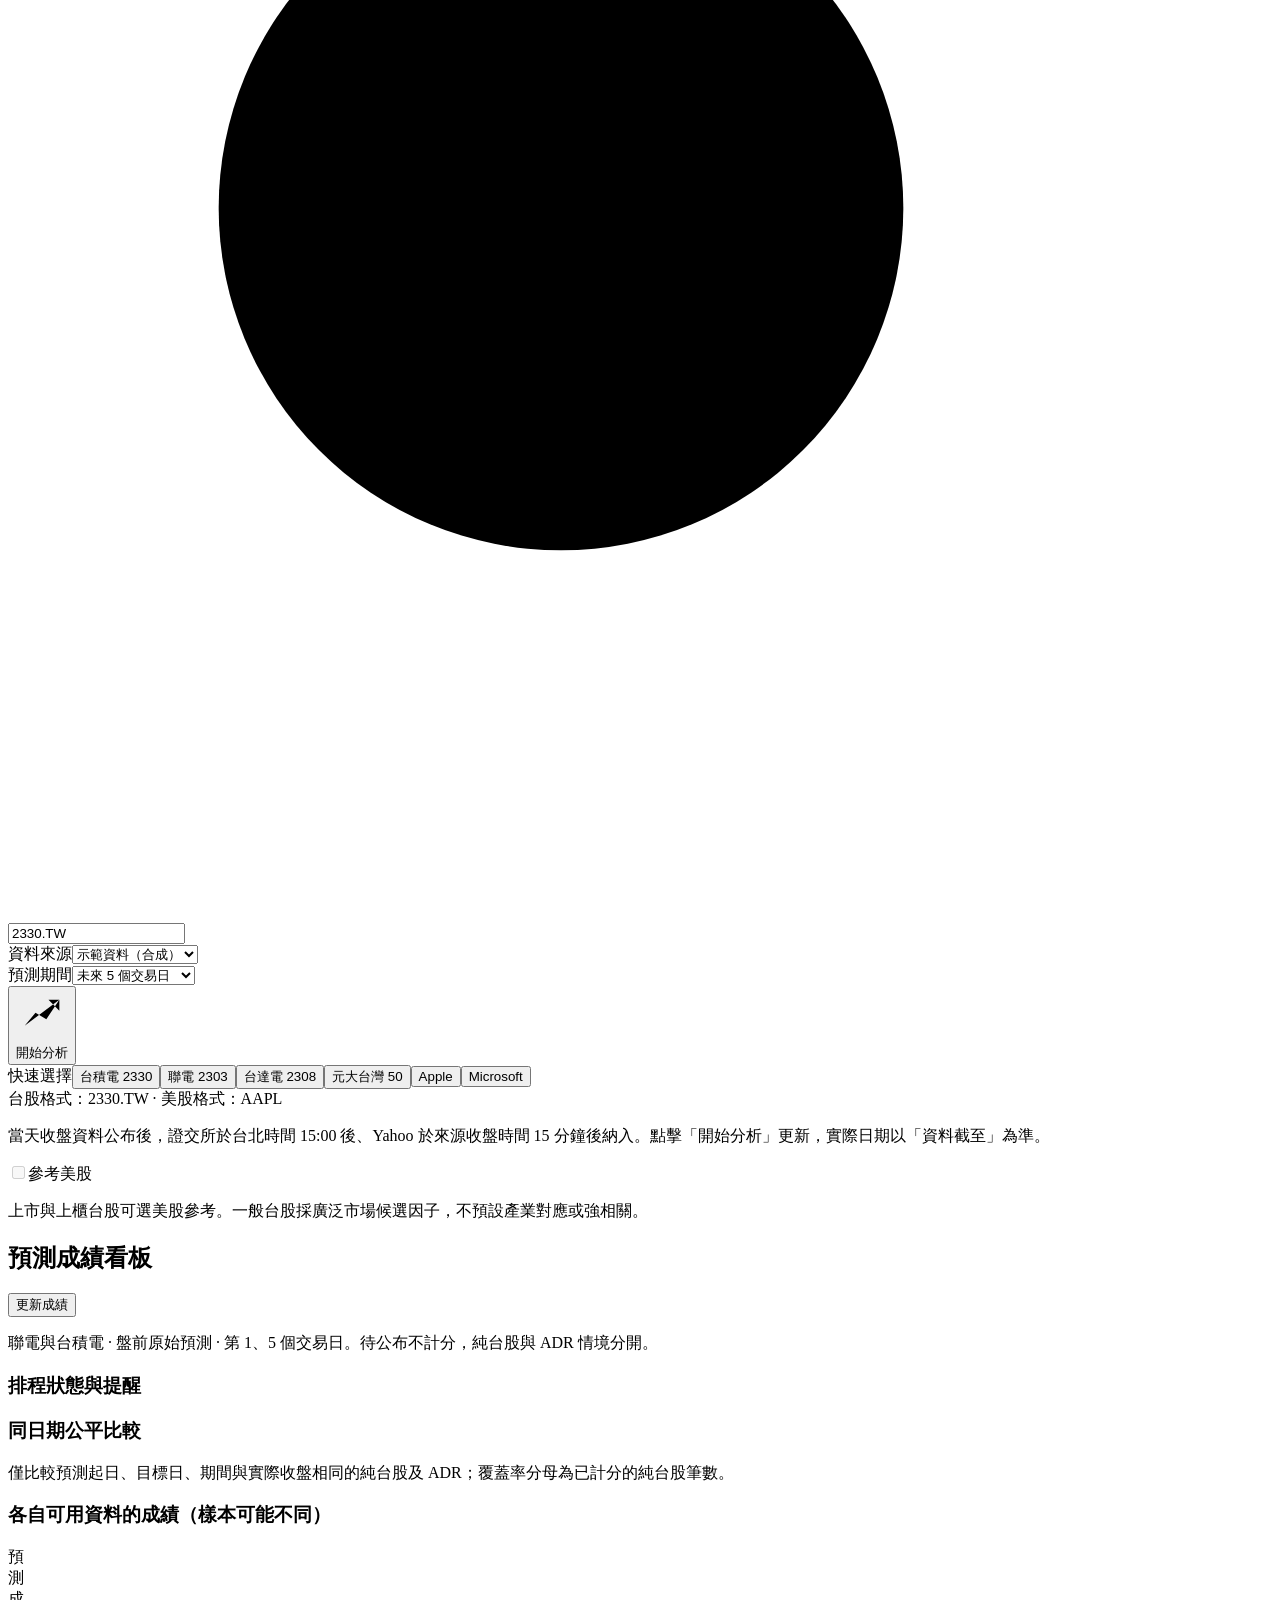
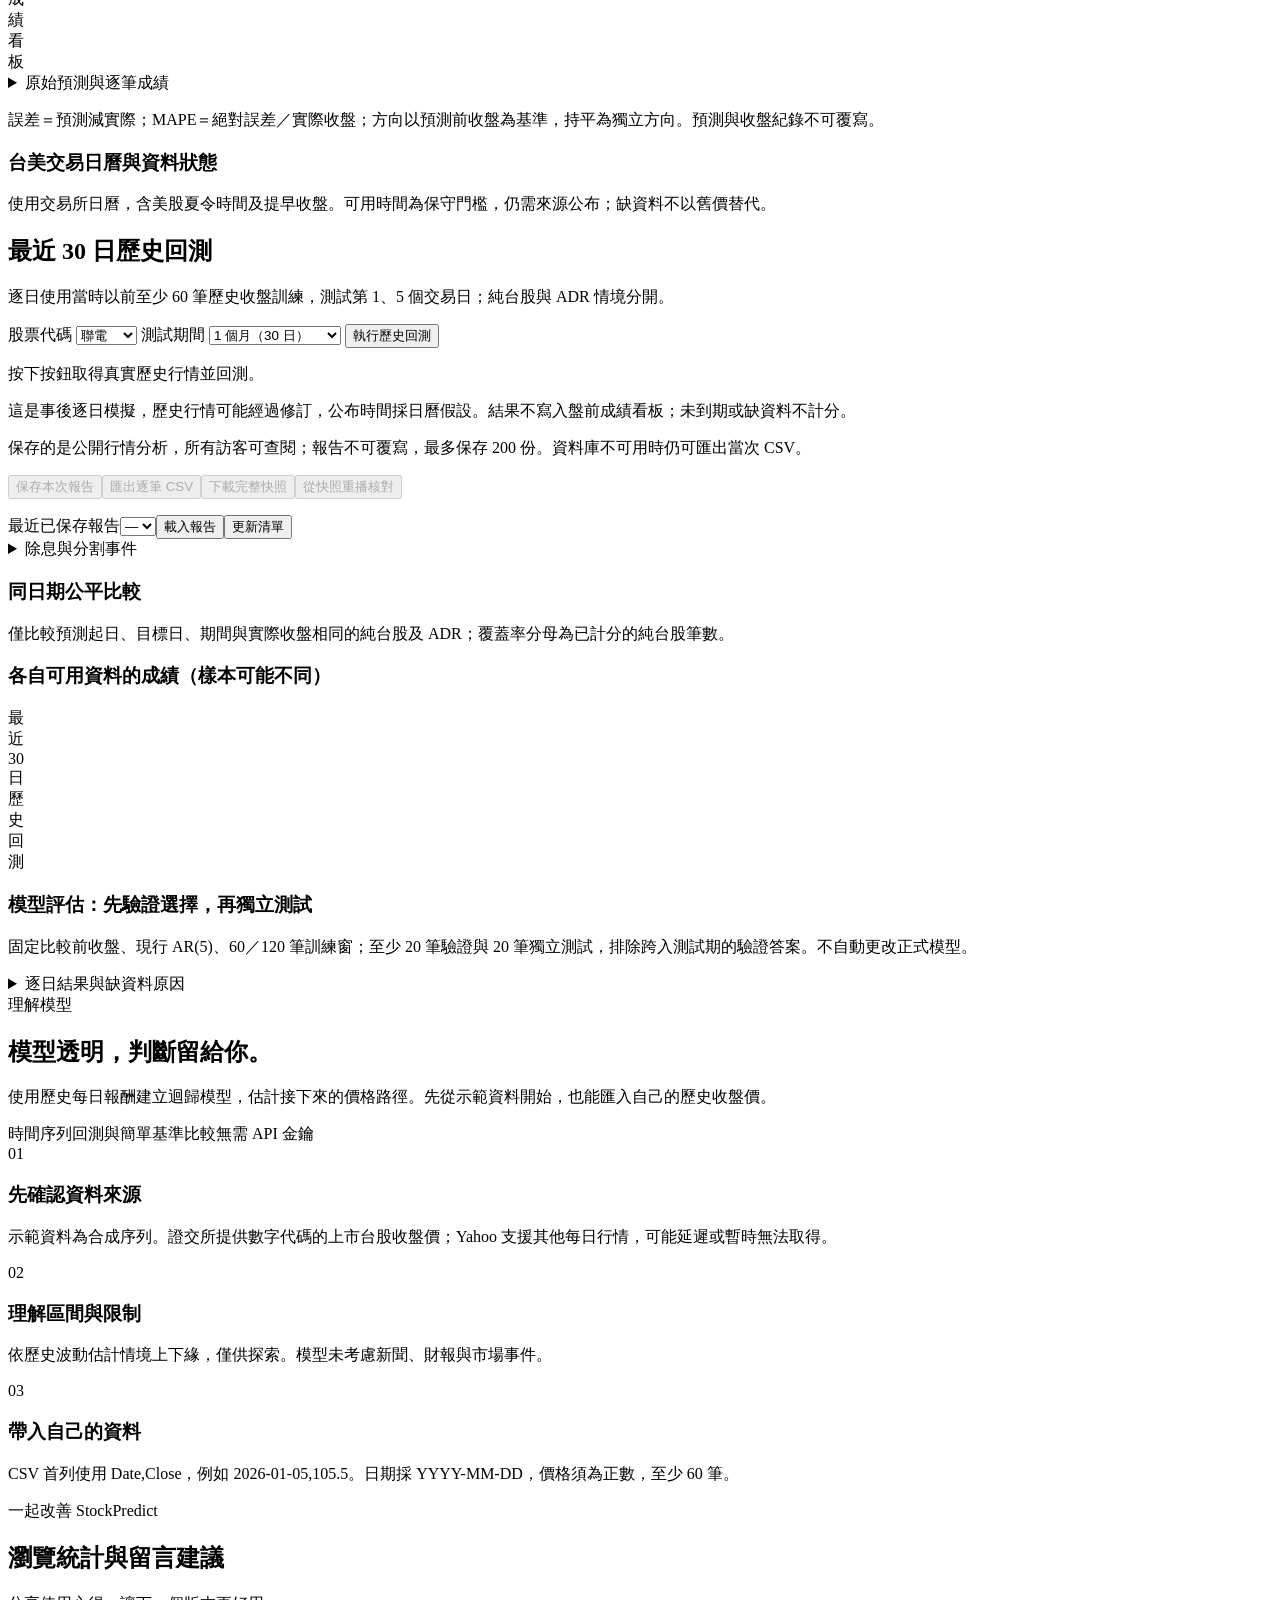
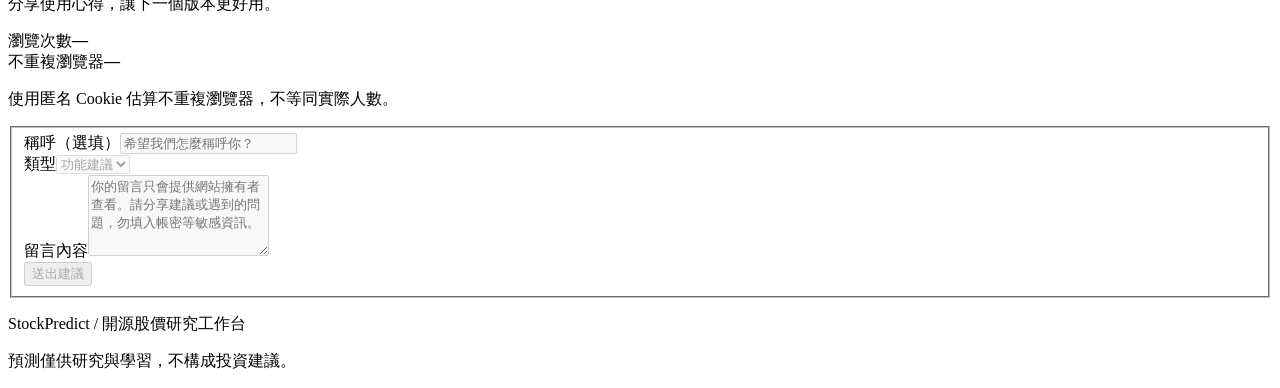
==== commit b1d0ade0: "Add browser watchlists with verified Taiwan daily quotes" ====
--- a/stockpredict/static/index.html
+++ b/stockpredict/static/index.html
@@ -40,14 +40,22 @@
     </div>
   </header>
 
-  <main class="page" id="analysis">
+  <main class="page">
     <section id="stock-overview" class="stock-overview" aria-labelledby="overview-title" aria-busy="true">
       <div class="overview-heading"><div><p class="eyebrow" data-i18n="overview.kicker">YOUR MARKET AT A GLANCE</p><h2 id="overview-title" data-i18n="overview.title">追蹤個股，一眼掌握。</h2><p data-i18n="overview.copy">每日收盤與純台股封存預測。非即時報價，非投資建議。</p></div><button id="overview-refresh" class="button button-secondary" type="button" data-i18n="overview.refresh" disabled>更新總覽</button></div>
       <p id="overview-status" class="overview-read-time" role="status" aria-live="polite">讀取封存資料中…</p>
+      <form id="watchlist-form" class="watchlist-form" novalidate>
+        <label for="watchlist-symbol" data-i18n="overview.addLabel">新增追蹤代碼</label>
+        <input id="watchlist-symbol" maxlength="20" autocomplete="off" spellcheck="false" placeholder="例如 2317 或 0050" data-i18n-placeholder="overview.addPlaceholder" aria-describedby="watchlist-help watchlist-message">
+        <button id="watchlist-add" class="button button-primary" type="submit" data-i18n="overview.add">加入追蹤</button>
+        <button id="watchlist-restore" class="button button-secondary" type="button" data-i18n="overview.restore">恢復預設</button>
+      </form>
+      <p id="watchlist-help" class="overview-date" data-i18n="overview.watchHelp">支援台灣上市股票／ETF，最多 8 檔。清單只保存在此瀏覽器；新增追蹤不會加入正式盤前收集。</p>
+      <p id="watchlist-message" class="watchlist-message" role="status" aria-live="polite"></p>
       <div id="overview-cards" class="overview-grid"></div>
       <div class="overview-footer"><p data-i18n="overview.note">估計取自最近一次純台股封存；較早起日的路徑不等於新的當日預測。</p><a href="#scoreboard" data-i18n="overview.compare">查看完整成績與 ADR 比較 →</a></div>
     </section>
-    <section class="page-intro" aria-labelledby="page-title">
+    <section id="analysis" class="page-intro" aria-labelledby="page-title">
       <div>
         <p class="eyebrow" data-i18n="intro.eyebrow">市場研究工作台</p>
         <h1 id="page-title"><span data-i18n="intro.title">從歷史數據，探索未來走勢</span><span class="intro-period" data-i18n="intro.period" aria-hidden="true">。</span></h1>
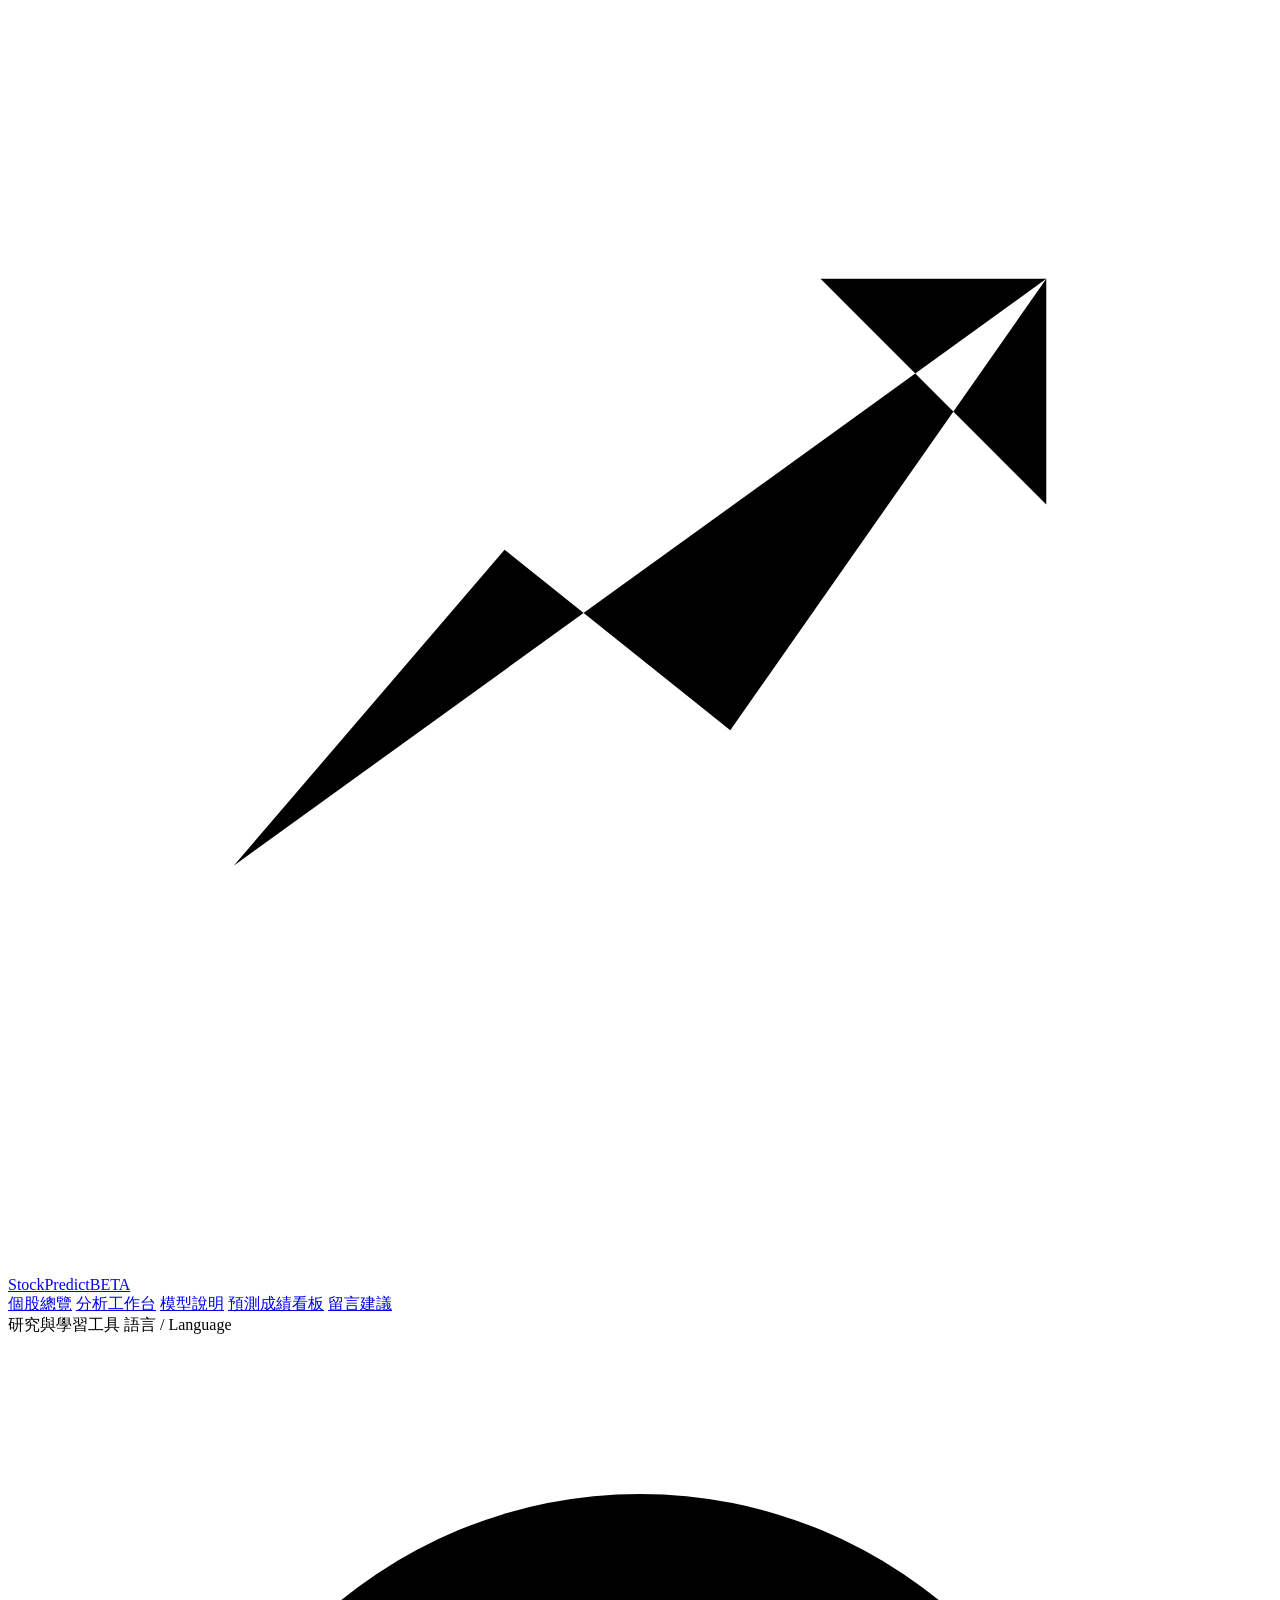
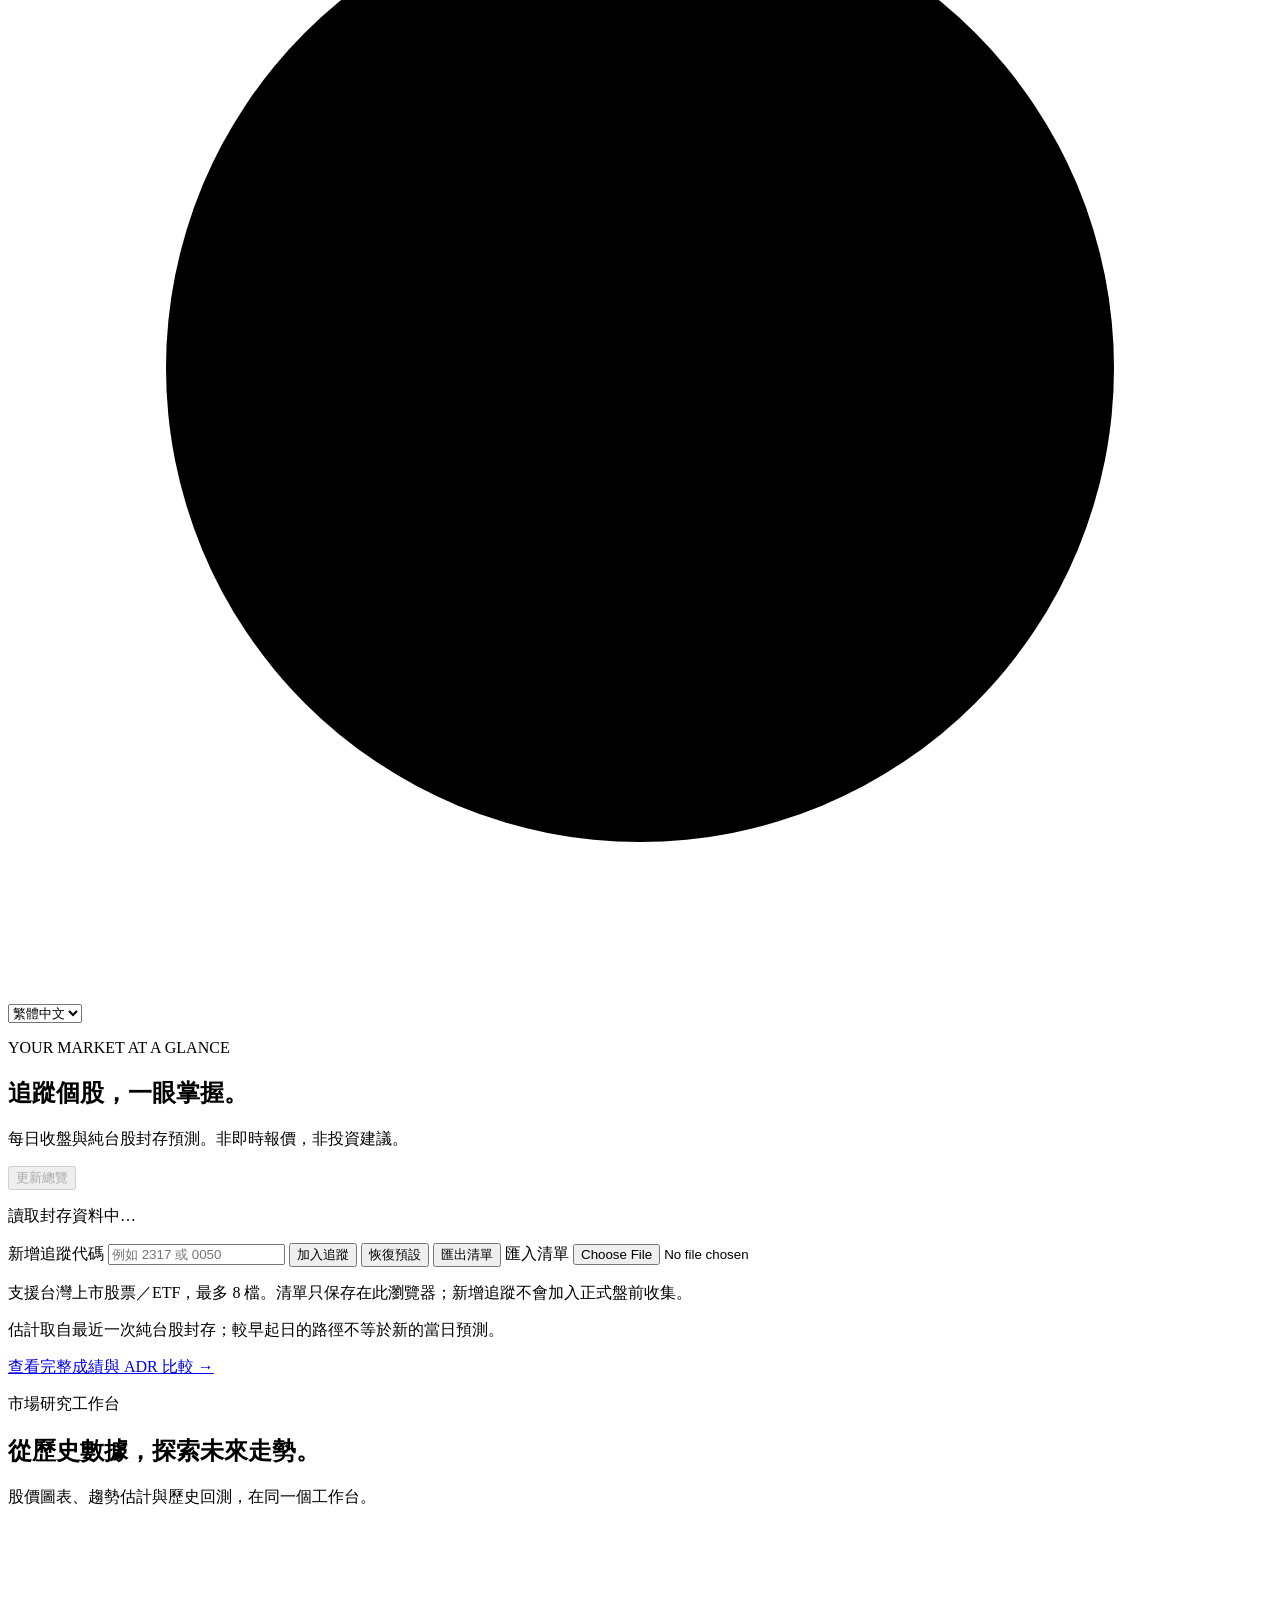
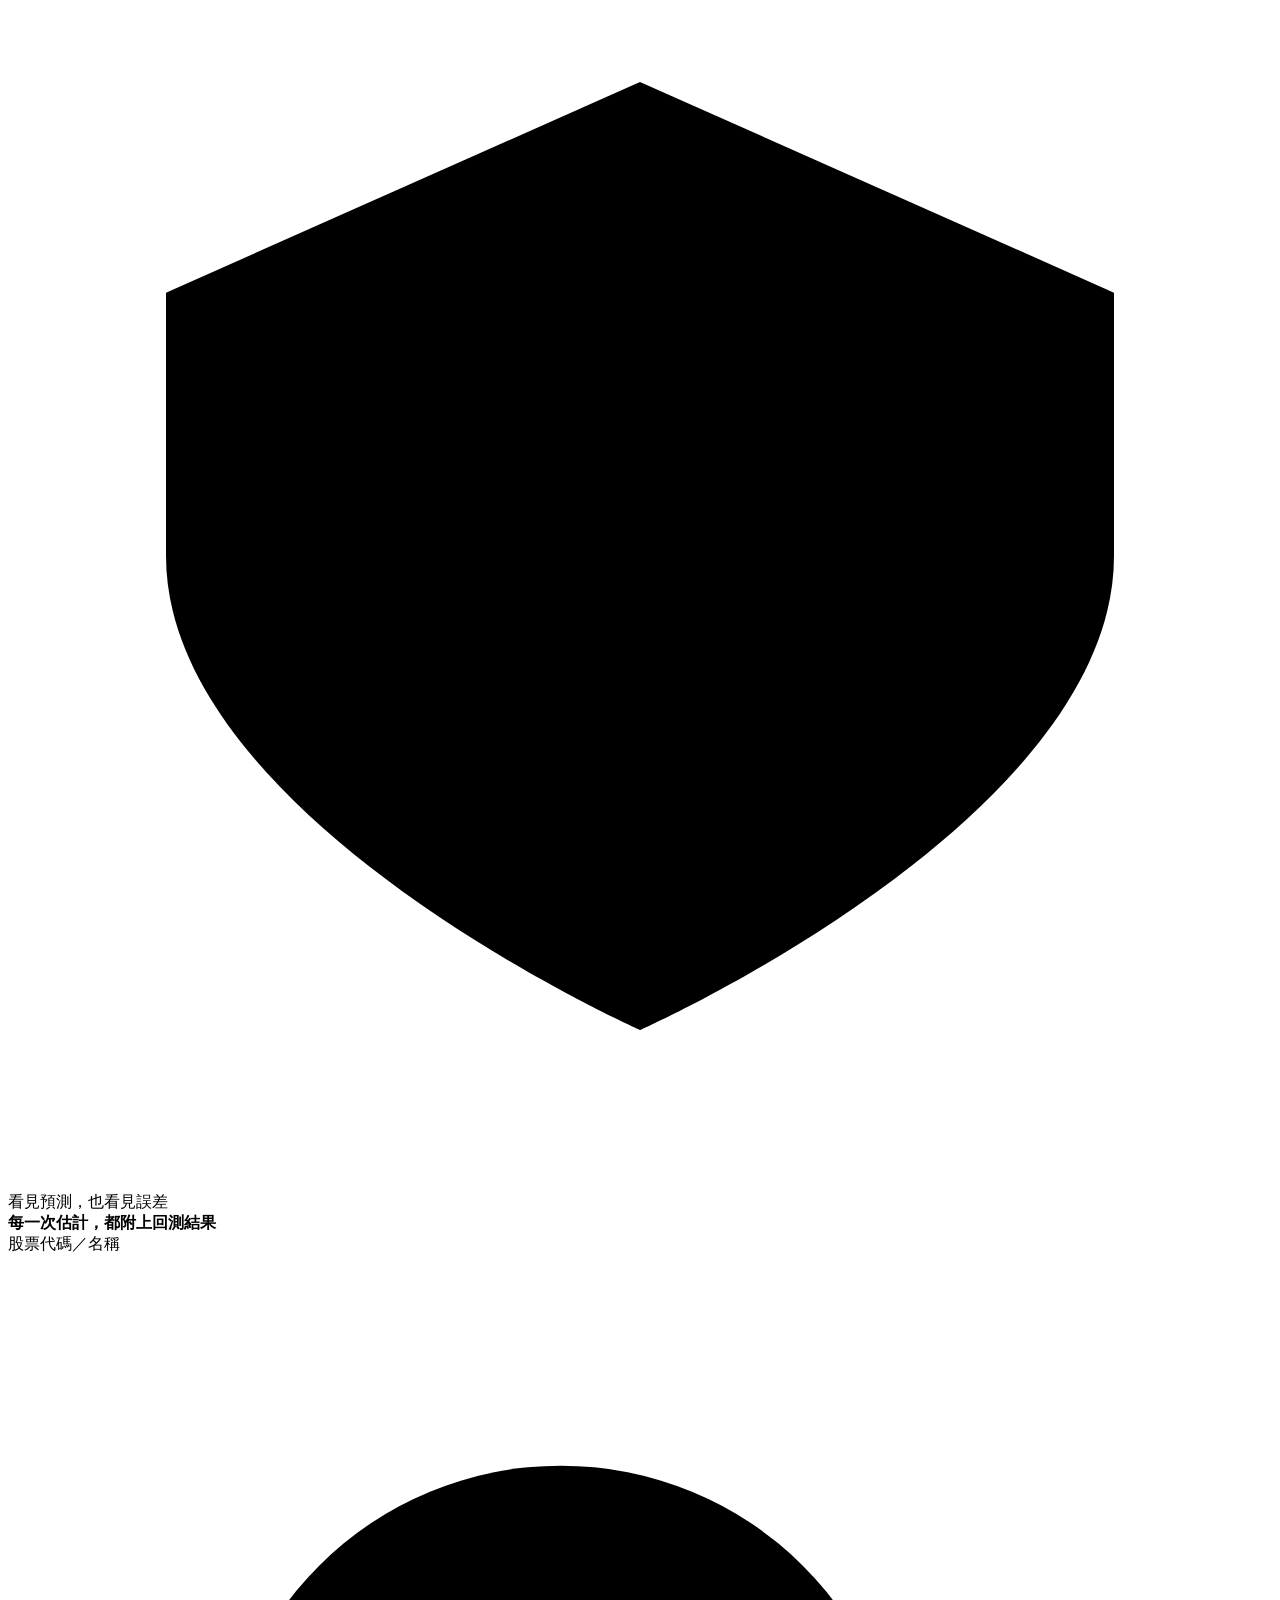
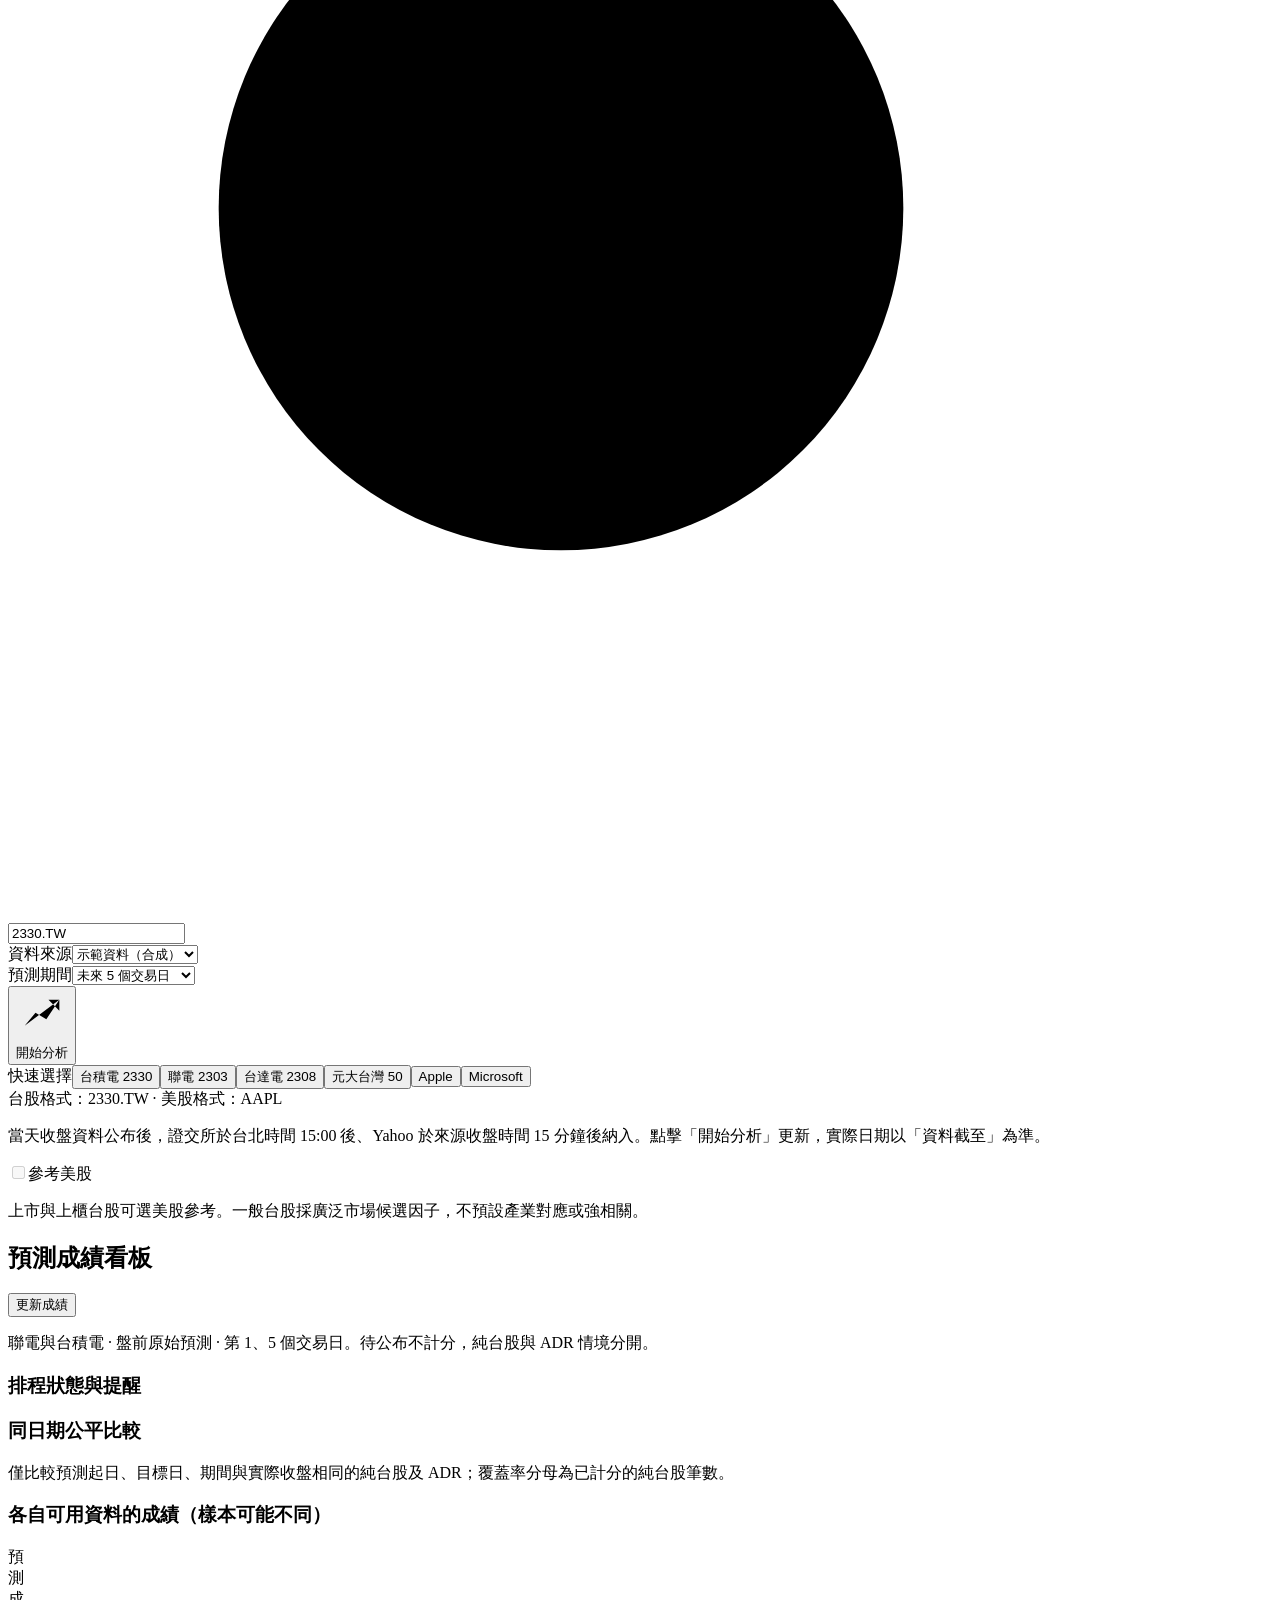
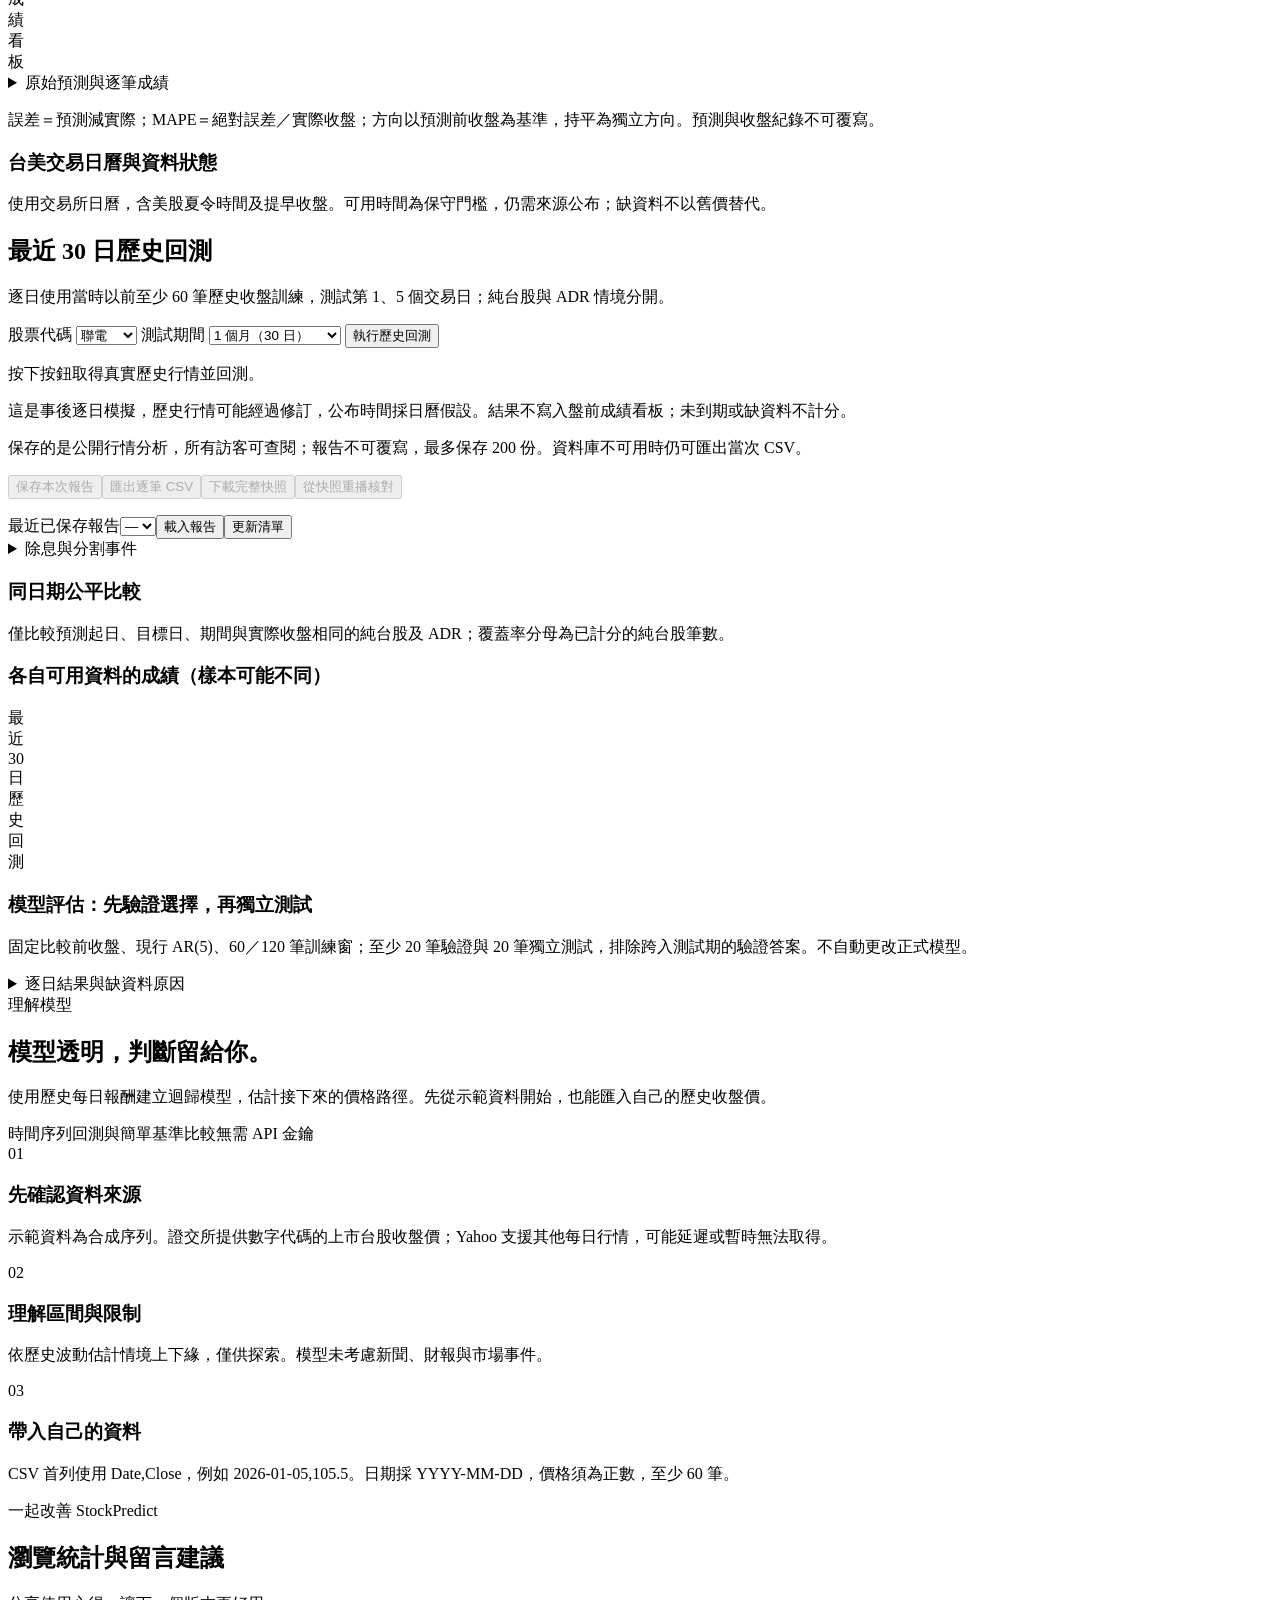
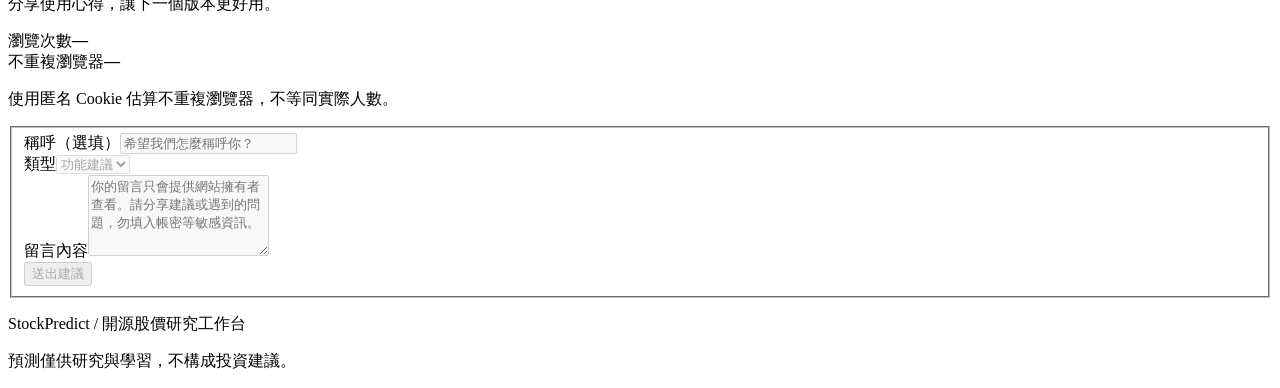
==== commit 8e449098: "Add reliability evidence, isolated quote retries and stock admission checks" ====
--- a/stockpredict/static/index.html
+++ b/stockpredict/static/index.html
@@ -12,6 +12,7 @@
   <script src="/static/app.js" defer></script>
   <script src="/static/community.js" defer></script>
   <script src="/static/overview.js" defer></script>
+  <script src="/static/reliability.js" defer></script>
   <script src="/static/scoreboard.js" defer></script>
   <script src="/static/historical.js" defer></script>
   <script src="/static/report_archive.js" defer></script>
@@ -43,15 +44,20 @@
   <main class="page">
     <section id="stock-overview" class="stock-overview" aria-labelledby="overview-title" aria-busy="true">
       <div class="overview-heading"><div><p class="eyebrow" data-i18n="overview.kicker">YOUR MARKET AT A GLANCE</p><h2 id="overview-title" data-i18n="overview.title">追蹤個股，一眼掌握。</h2><p data-i18n="overview.copy">每日收盤與純台股封存預測。非即時報價，非投資建議。</p></div><button id="overview-refresh" class="button button-secondary" type="button" data-i18n="overview.refresh" disabled>更新總覽</button></div>
+      <section id="reliability-status" class="reliability-strip" aria-live="polite" aria-label="資料更新狀態"></section>
       <p id="overview-status" class="overview-read-time" role="status" aria-live="polite">讀取封存資料中…</p>
       <form id="watchlist-form" class="watchlist-form" novalidate>
         <label for="watchlist-symbol" data-i18n="overview.addLabel">新增追蹤代碼</label>
         <input id="watchlist-symbol" maxlength="20" autocomplete="off" spellcheck="false" placeholder="例如 2317 或 0050" data-i18n-placeholder="overview.addPlaceholder" aria-describedby="watchlist-help watchlist-message">
         <button id="watchlist-add" class="button button-primary" type="submit" data-i18n="overview.add">加入追蹤</button>
         <button id="watchlist-restore" class="button button-secondary" type="button" data-i18n="overview.restore">恢復預設</button>
+        <button id="watchlist-export" class="button button-secondary" type="button" data-i18n="overview.export">匯出清單</button>
+        <label class="button button-secondary watchlist-import-label" for="watchlist-import" data-i18n="overview.import">匯入清單</label>
+        <input id="watchlist-import" type="file" accept="application/json,.json" class="sr-only">
       </form>
       <p id="watchlist-help" class="overview-date" data-i18n="overview.watchHelp">支援台灣上市股票／ETF，最多 8 檔。清單只保存在此瀏覽器；新增追蹤不會加入正式盤前收集。</p>
       <p id="watchlist-message" class="watchlist-message" role="status" aria-live="polite"></p>
+      <div id="watchlist-import-review" class="watchlist-import-review" hidden><p id="watchlist-import-preview"></p><button id="watchlist-import-apply" class="button button-primary" type="button" data-i18n="overview.importApply">套用並取代清單</button> <button id="watchlist-import-cancel" class="button button-secondary" type="button" data-i18n="overview.importCancel">取消</button></div>
       <div id="overview-cards" class="overview-grid"></div>
       <div class="overview-footer"><p data-i18n="overview.note">估計取自最近一次純台股封存；較早起日的路徑不等於新的當日預測。</p><a href="#scoreboard" data-i18n="overview.compare">查看完整成績與 ADR 比較 →</a></div>
     </section>
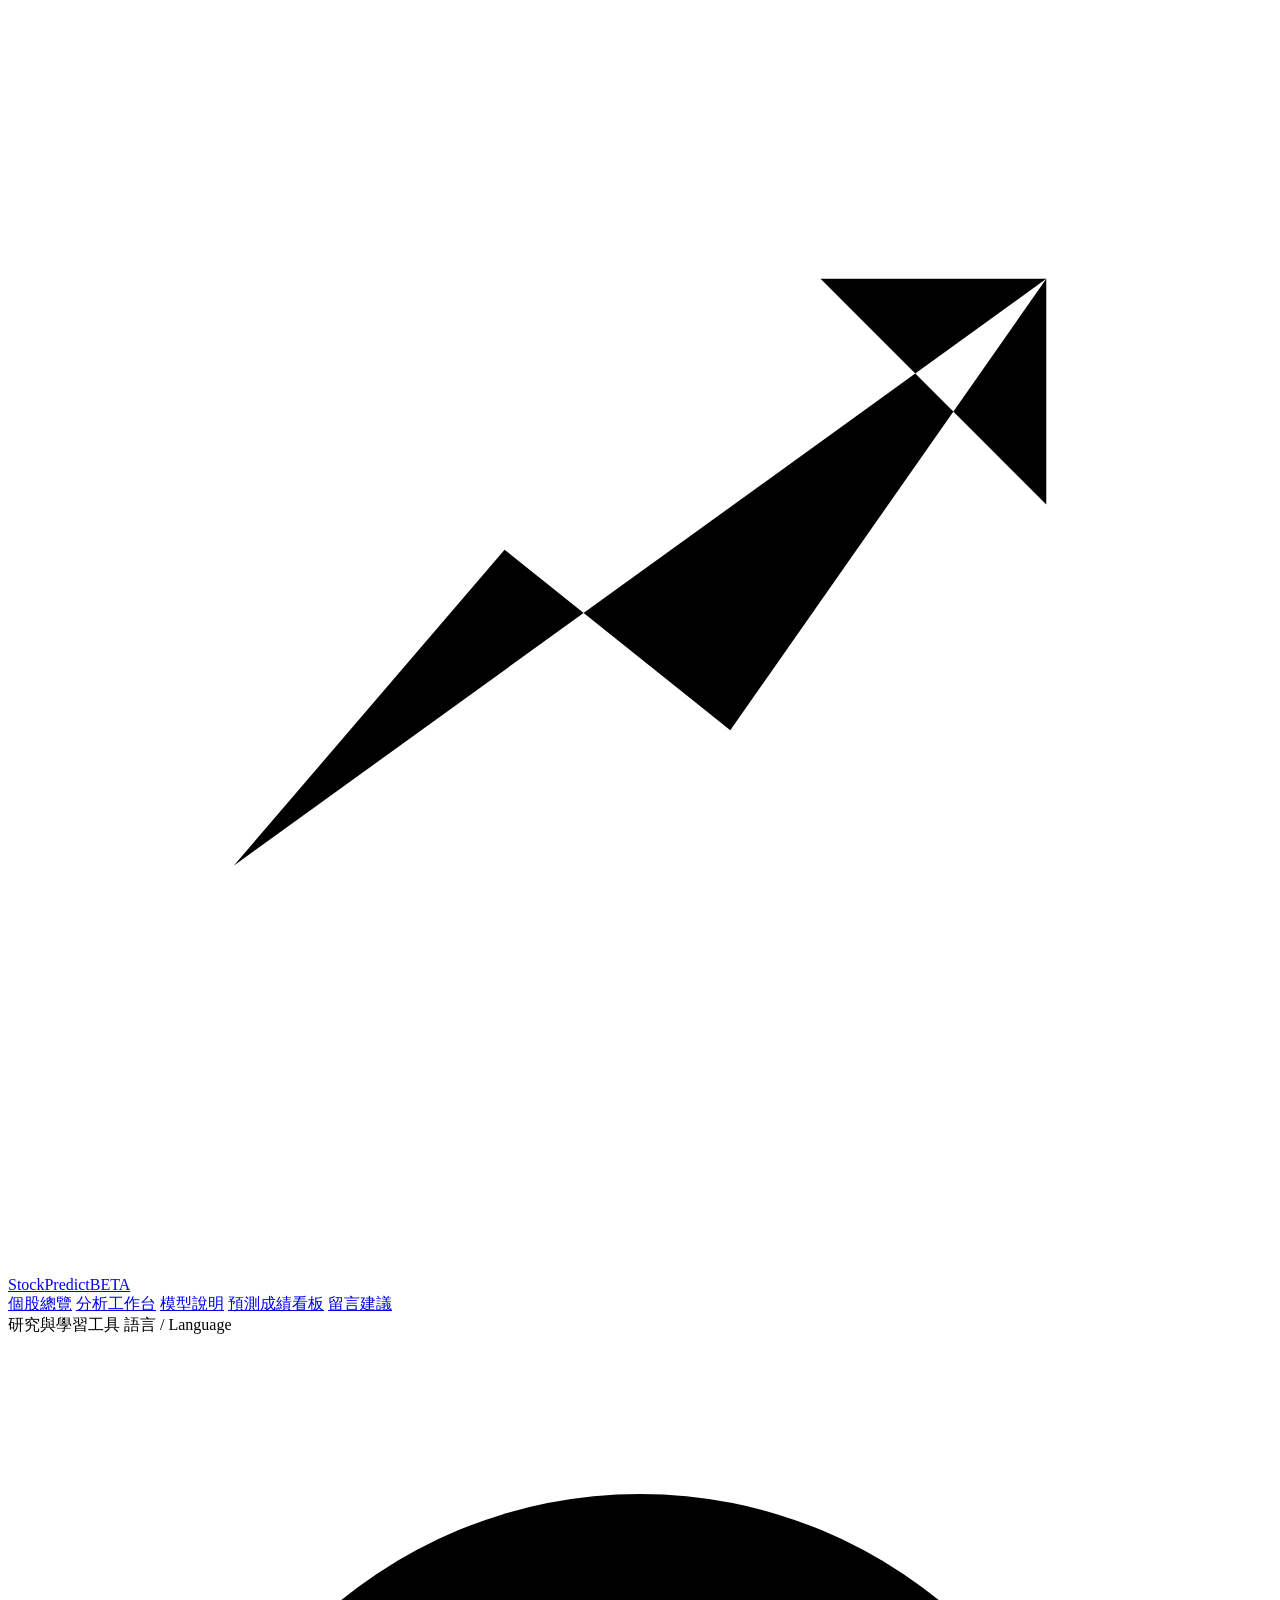
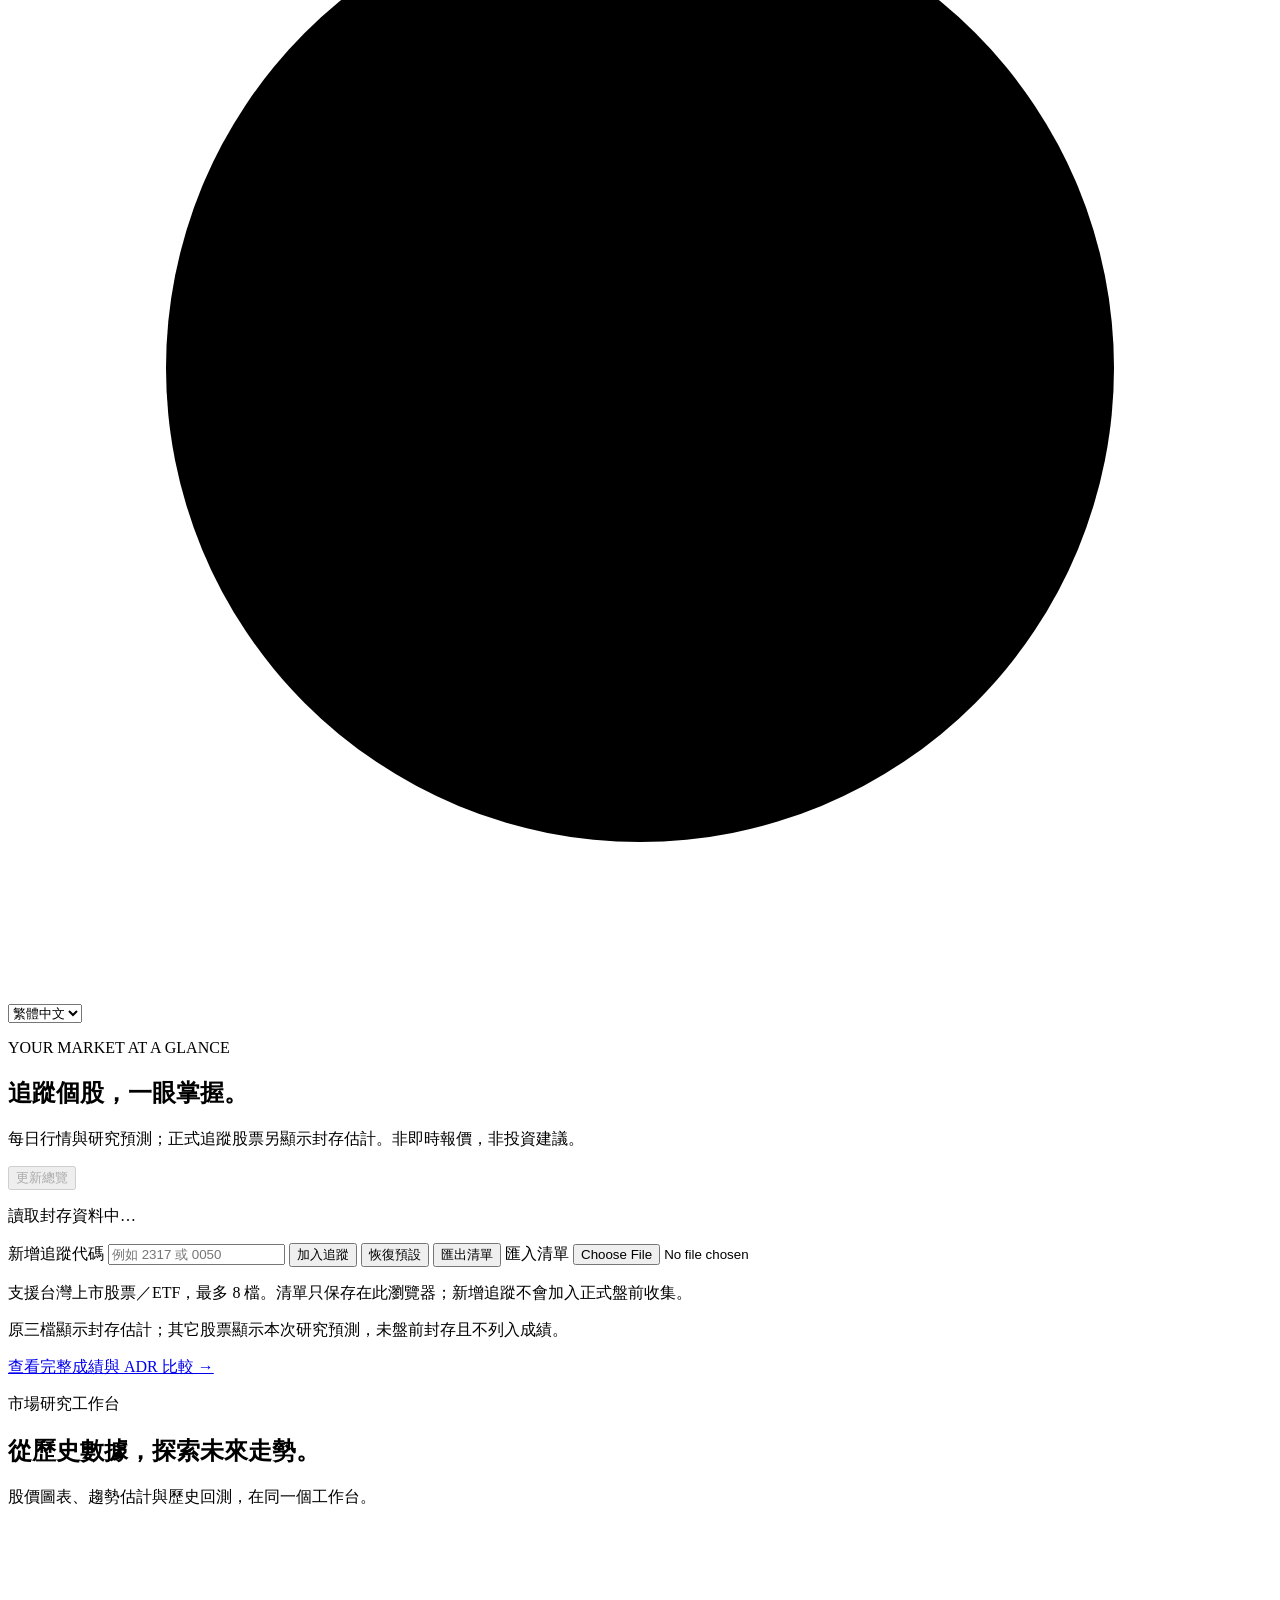
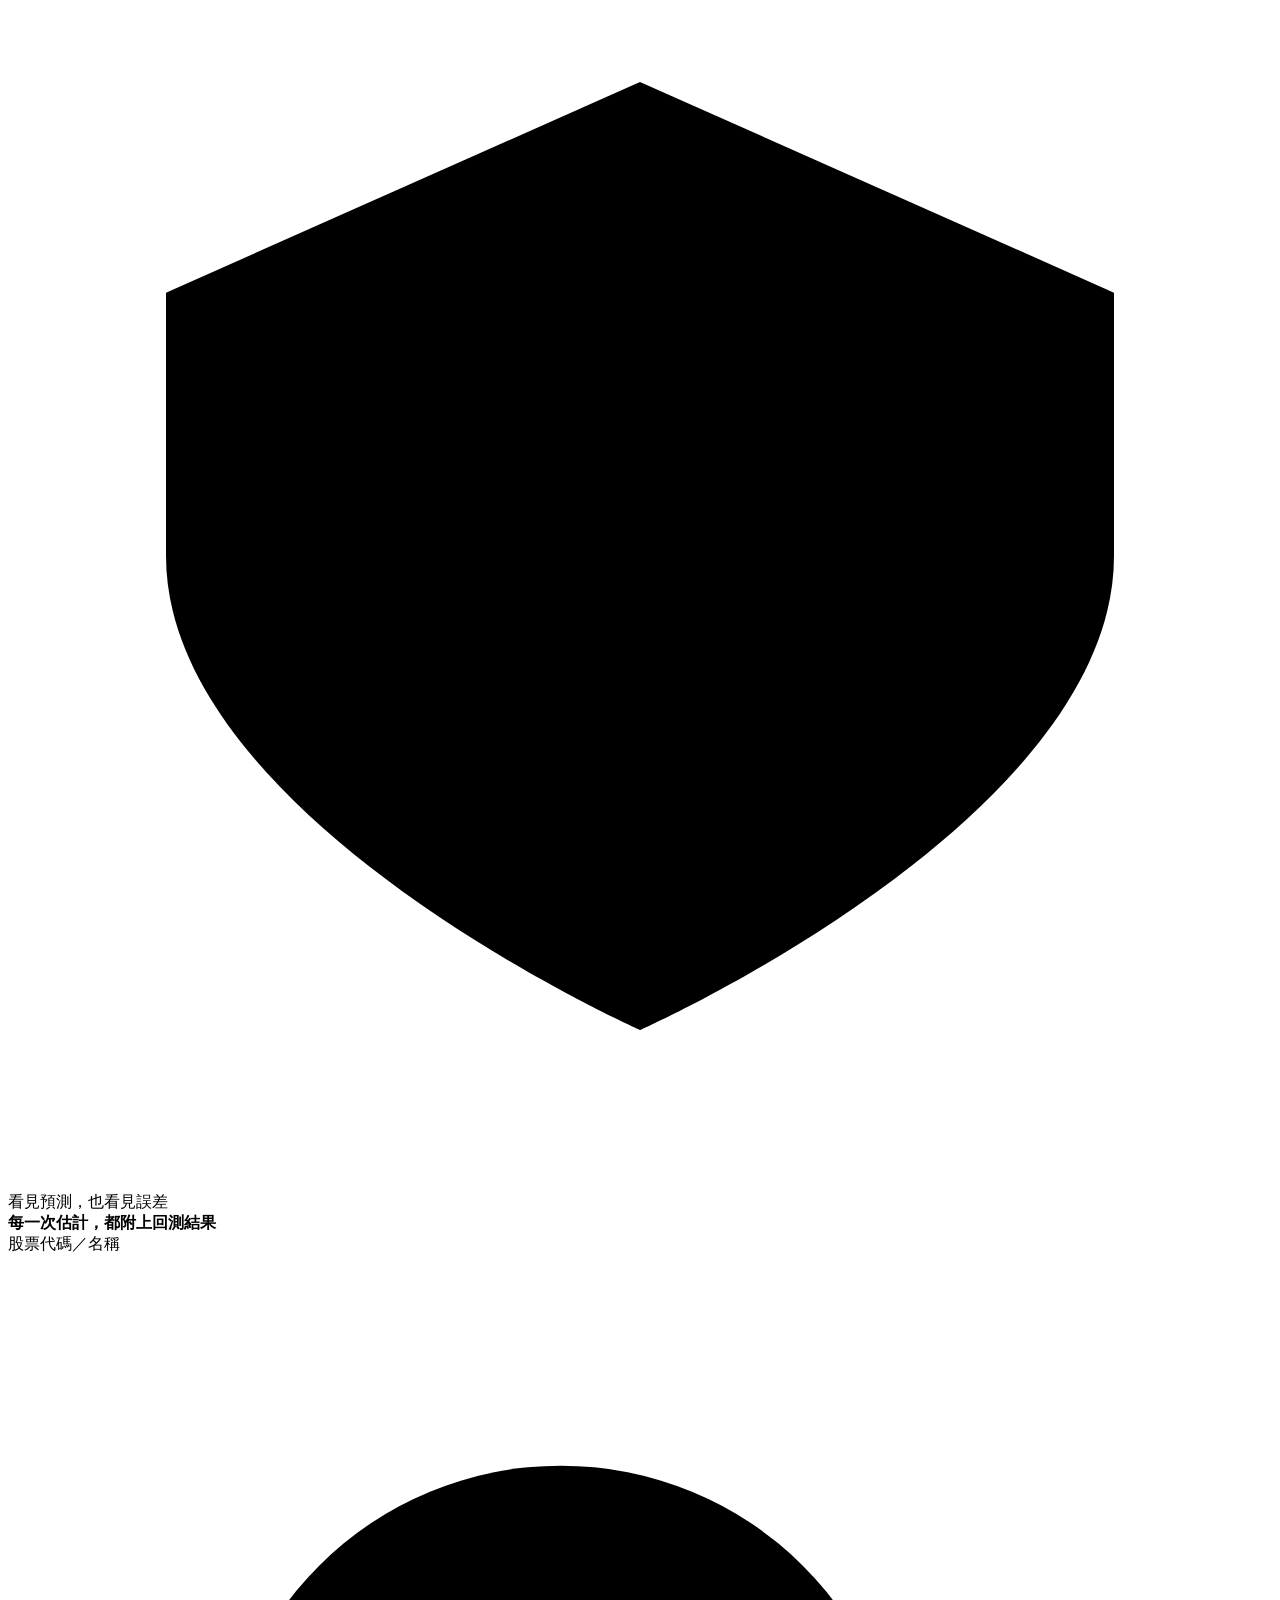
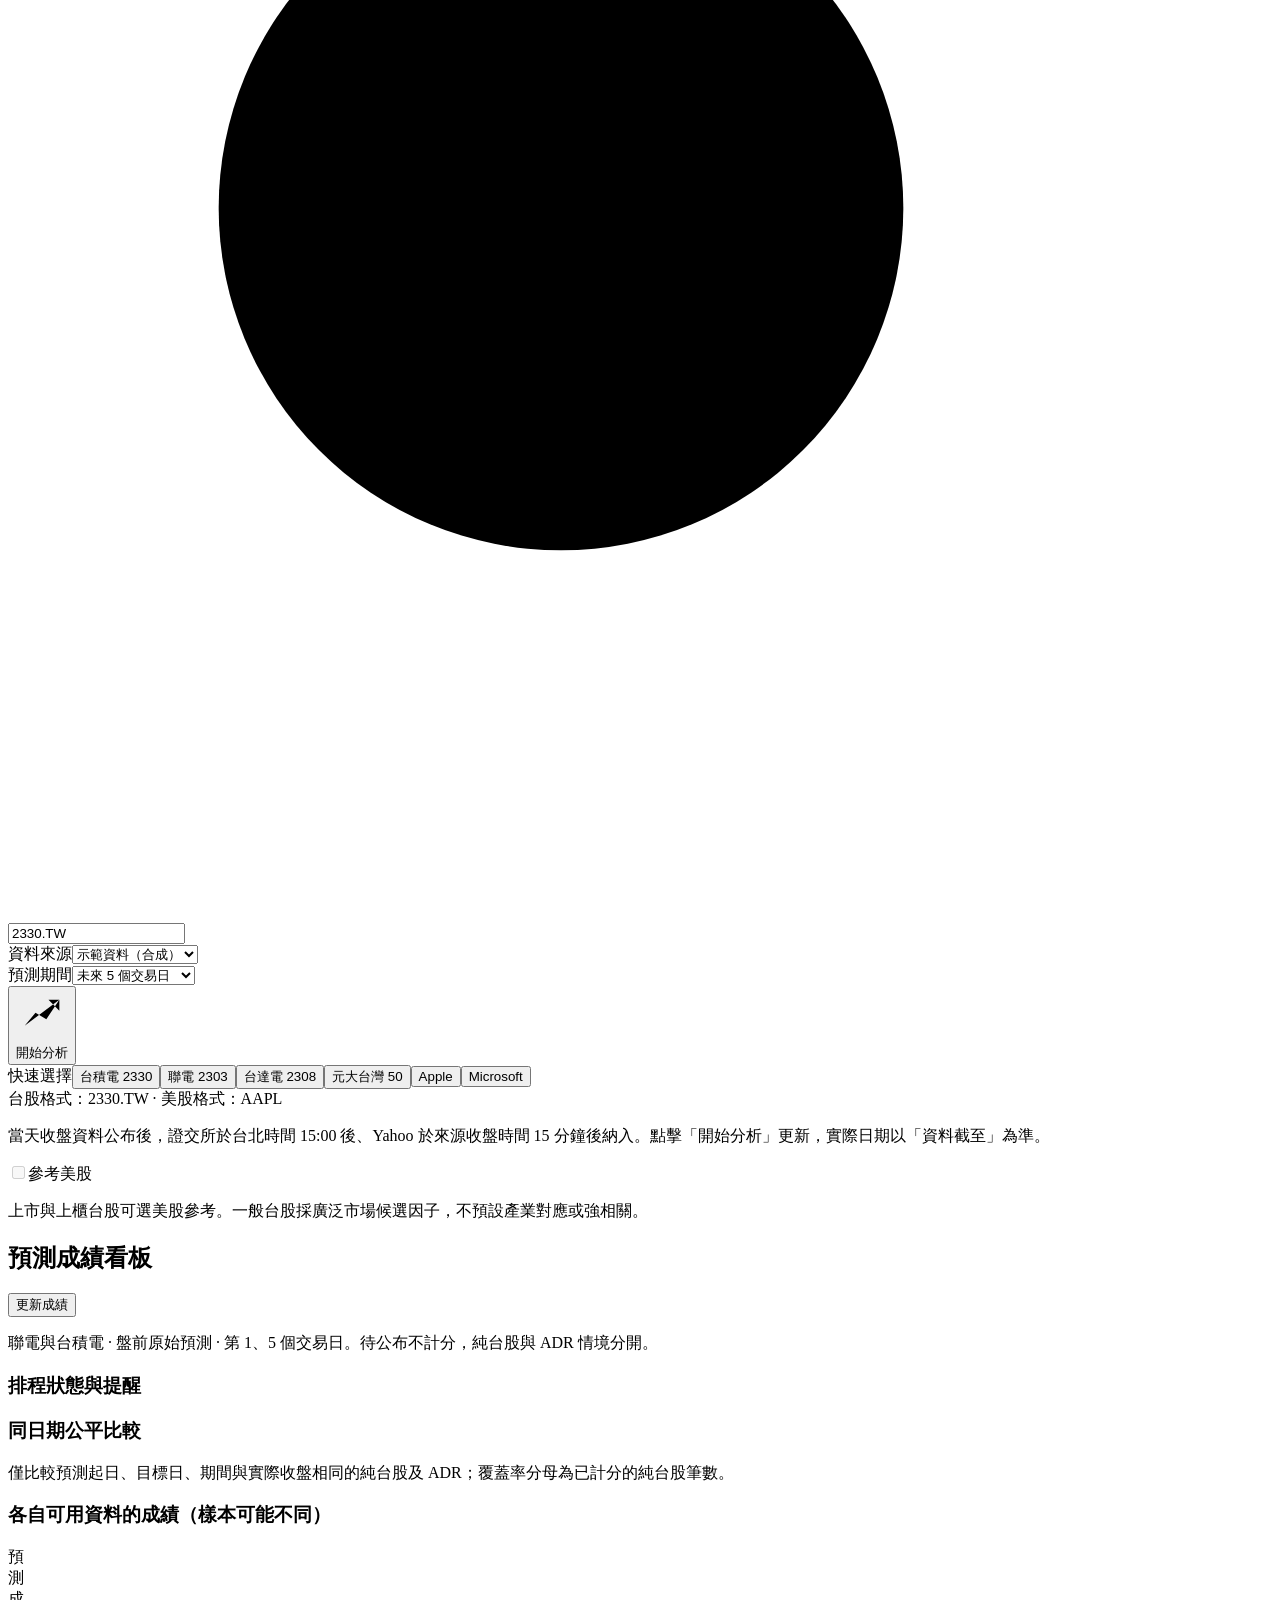
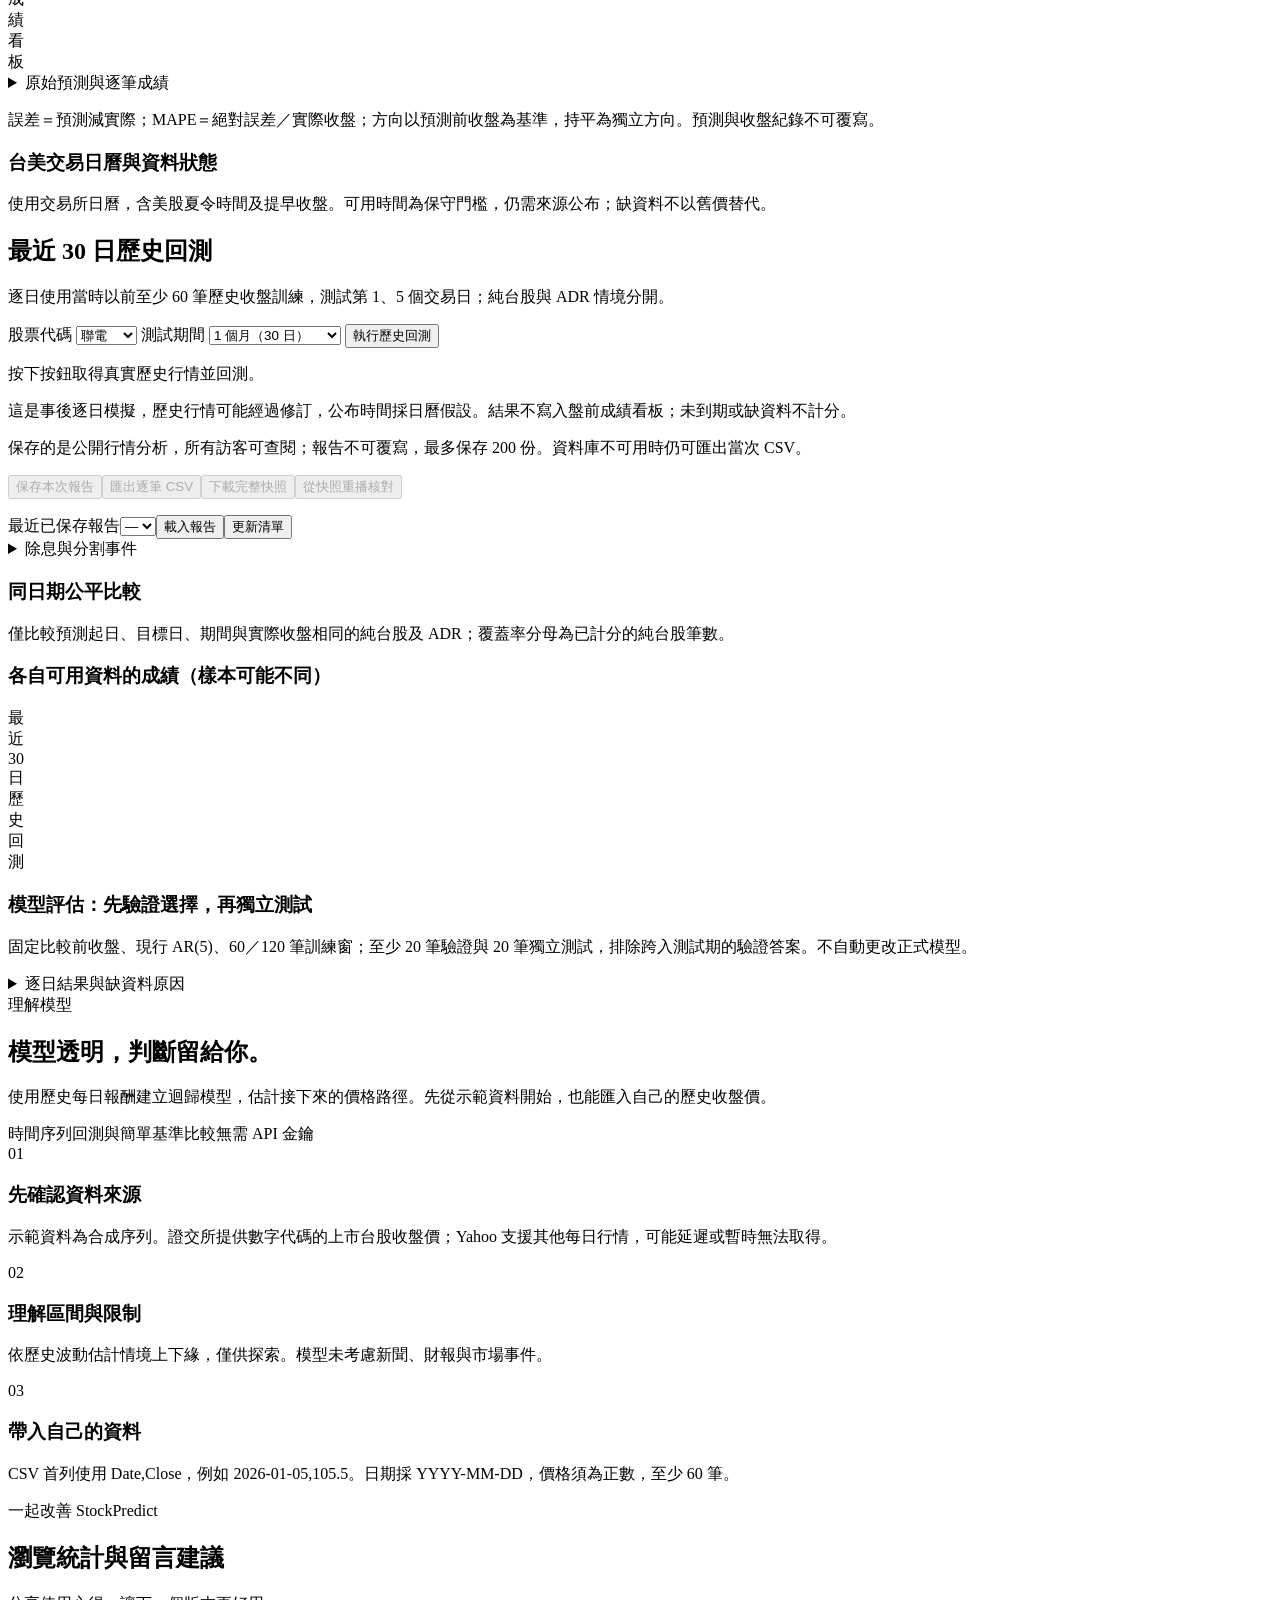
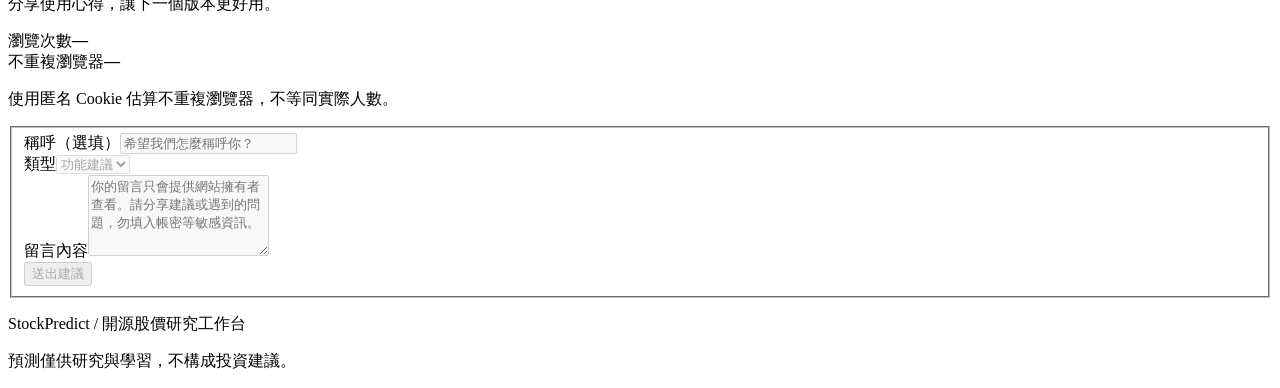
==== commit 8c33fbe1: "Show validated research forecasts directly on custom watchlist cards" ====
--- a/stockpredict/static/index.html
+++ b/stockpredict/static/index.html
@@ -43,7 +43,7 @@
 
   <main class="page">
     <section id="stock-overview" class="stock-overview" aria-labelledby="overview-title" aria-busy="true">
-      <div class="overview-heading"><div><p class="eyebrow" data-i18n="overview.kicker">YOUR MARKET AT A GLANCE</p><h2 id="overview-title" data-i18n="overview.title">追蹤個股，一眼掌握。</h2><p data-i18n="overview.copy">每日收盤與純台股封存預測。非即時報價，非投資建議。</p></div><button id="overview-refresh" class="button button-secondary" type="button" data-i18n="overview.refresh" disabled>更新總覽</button></div>
+      <div class="overview-heading"><div><p class="eyebrow" data-i18n="overview.kicker">YOUR MARKET AT A GLANCE</p><h2 id="overview-title" data-i18n="overview.title">追蹤個股，一眼掌握。</h2><p data-i18n="overview.copy">每日行情與研究預測；正式追蹤股票另顯示封存估計。非即時報價，非投資建議。</p></div><button id="overview-refresh" class="button button-secondary" type="button" data-i18n="overview.refresh" disabled>更新總覽</button></div>
       <section id="reliability-status" class="reliability-strip" aria-live="polite" aria-label="資料更新狀態"></section>
       <p id="overview-status" class="overview-read-time" role="status" aria-live="polite">讀取封存資料中…</p>
       <form id="watchlist-form" class="watchlist-form" novalidate>
@@ -59,7 +59,7 @@
       <p id="watchlist-message" class="watchlist-message" role="status" aria-live="polite"></p>
       <div id="watchlist-import-review" class="watchlist-import-review" hidden><p id="watchlist-import-preview"></p><button id="watchlist-import-apply" class="button button-primary" type="button" data-i18n="overview.importApply">套用並取代清單</button> <button id="watchlist-import-cancel" class="button button-secondary" type="button" data-i18n="overview.importCancel">取消</button></div>
       <div id="overview-cards" class="overview-grid"></div>
-      <div class="overview-footer"><p data-i18n="overview.note">估計取自最近一次純台股封存；較早起日的路徑不等於新的當日預測。</p><a href="#scoreboard" data-i18n="overview.compare">查看完整成績與 ADR 比較 →</a></div>
+      <div class="overview-footer"><p data-i18n="overview.note">原三檔顯示封存估計；其它股票顯示本次研究預測，未盤前封存且不列入成績。</p><a href="#scoreboard" data-i18n="overview.compare">查看完整成績與 ADR 比較 →</a></div>
     </section>
     <section id="analysis" class="page-intro" aria-labelledby="page-title">
       <div>
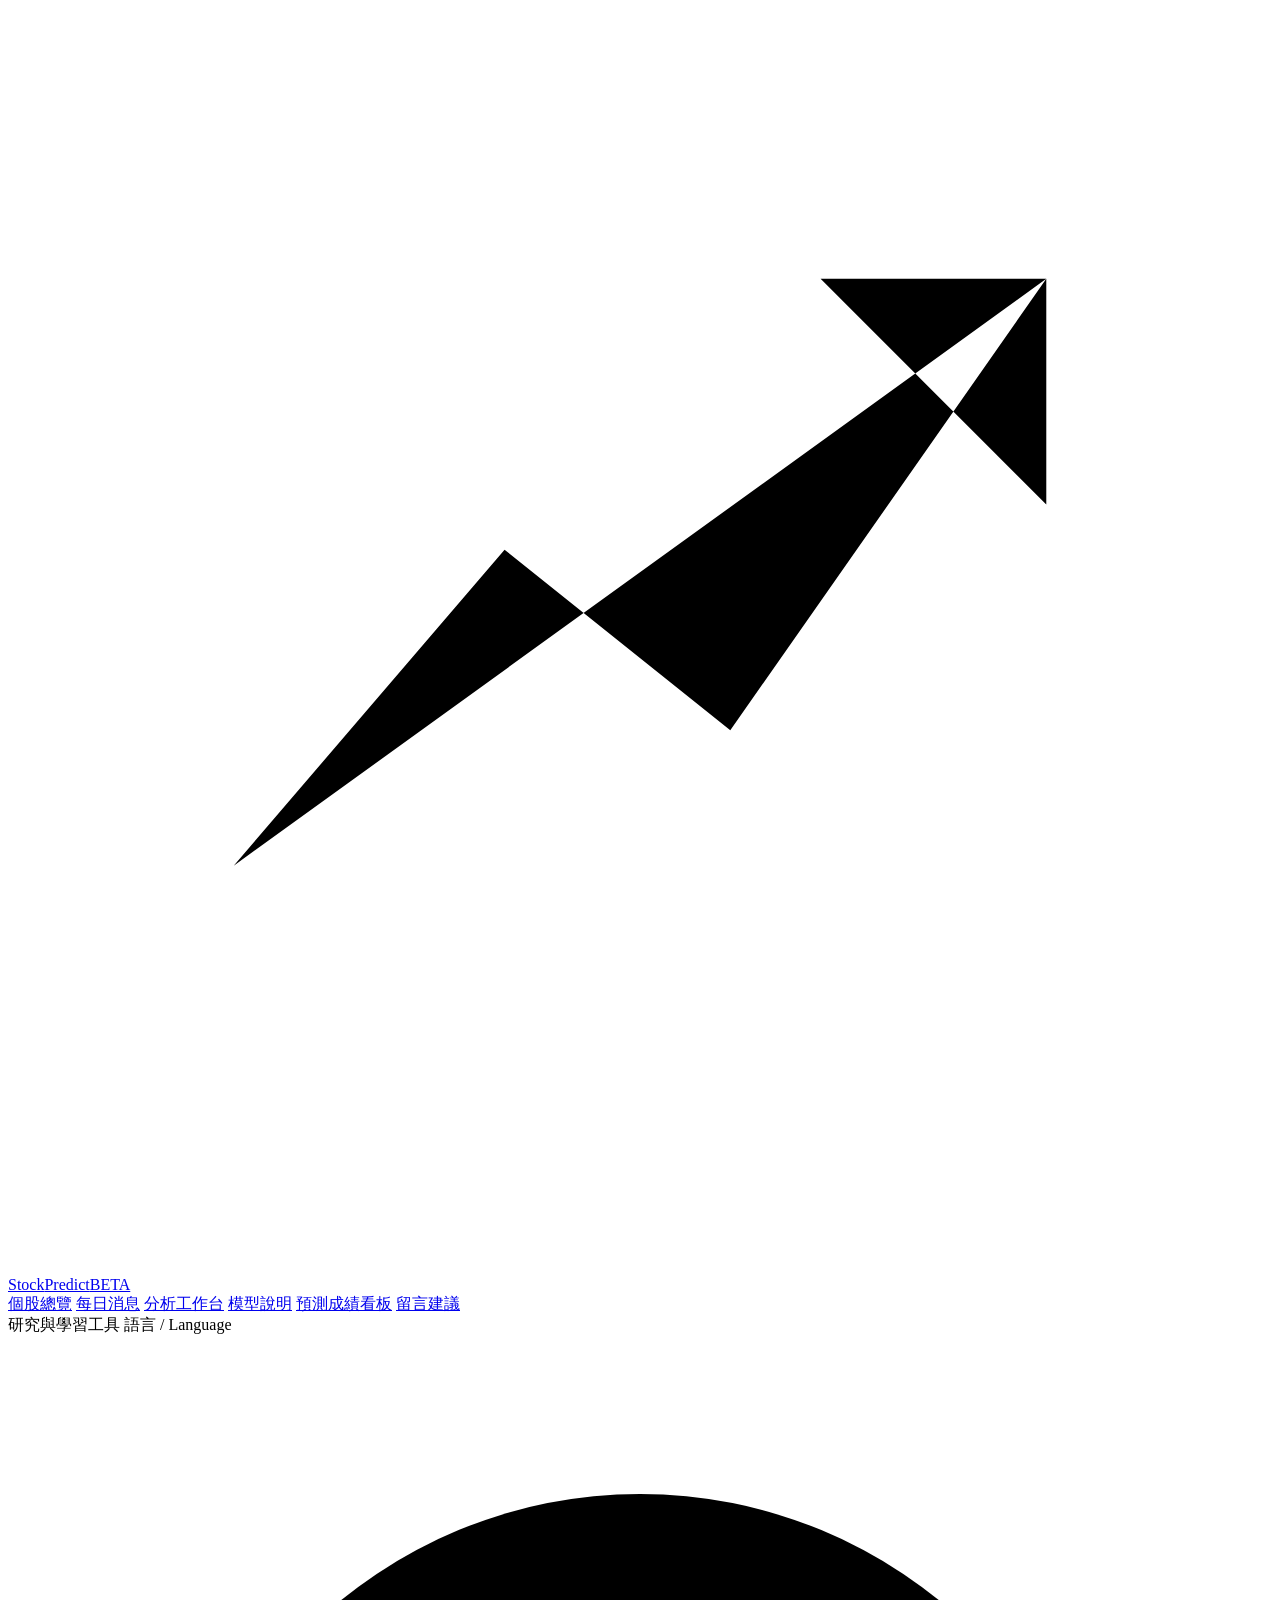
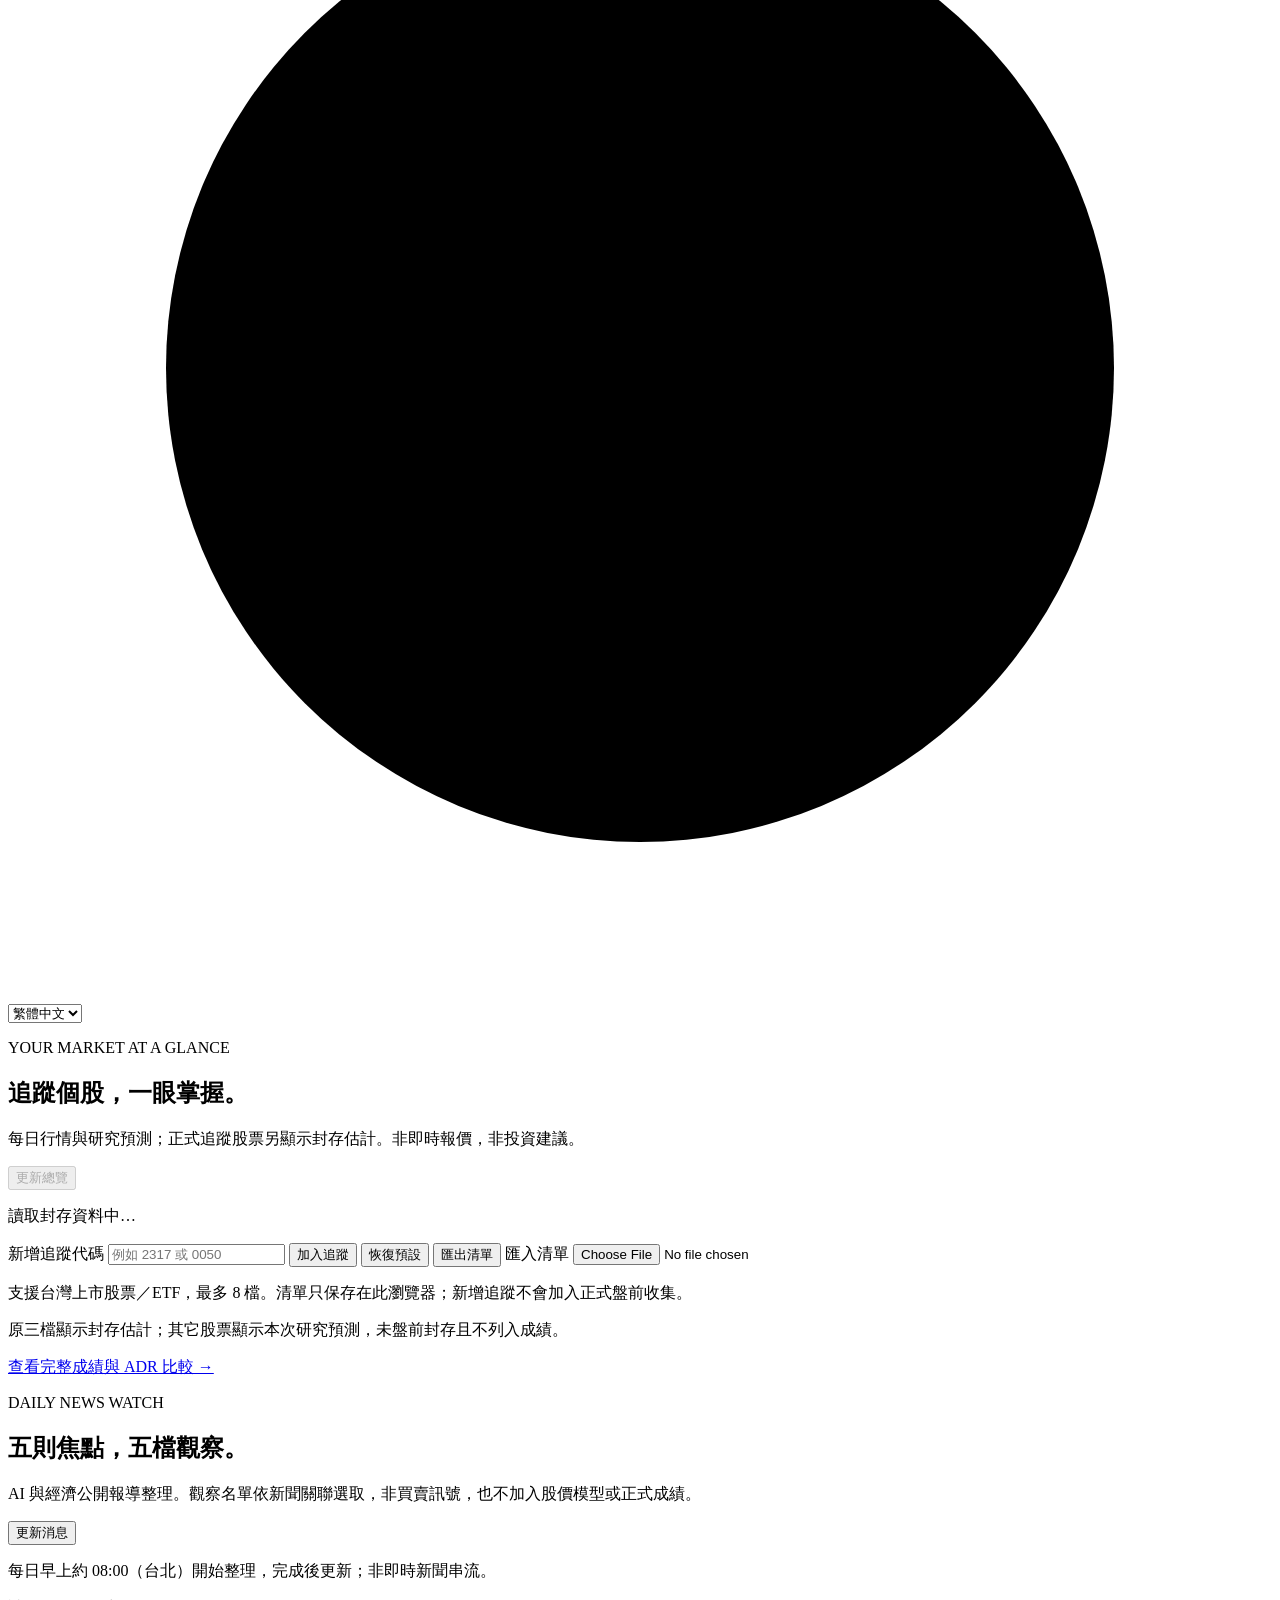
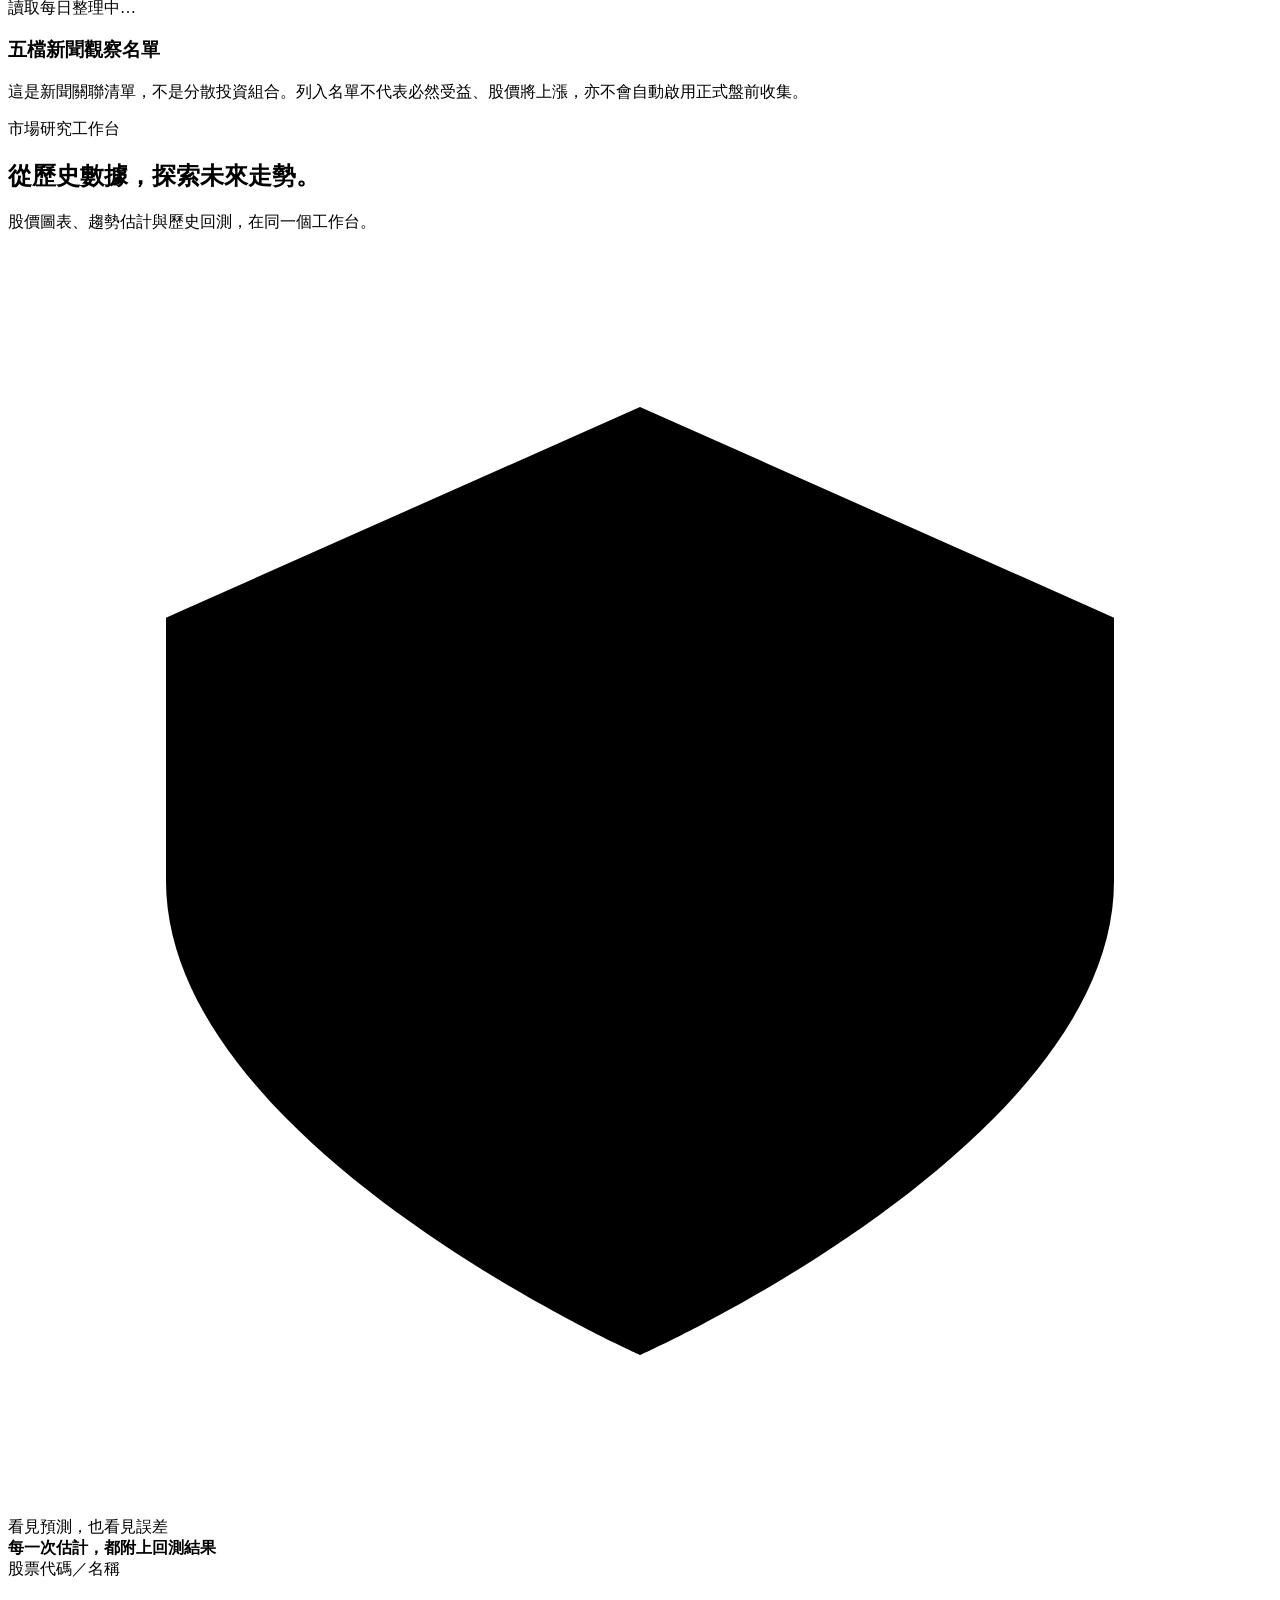
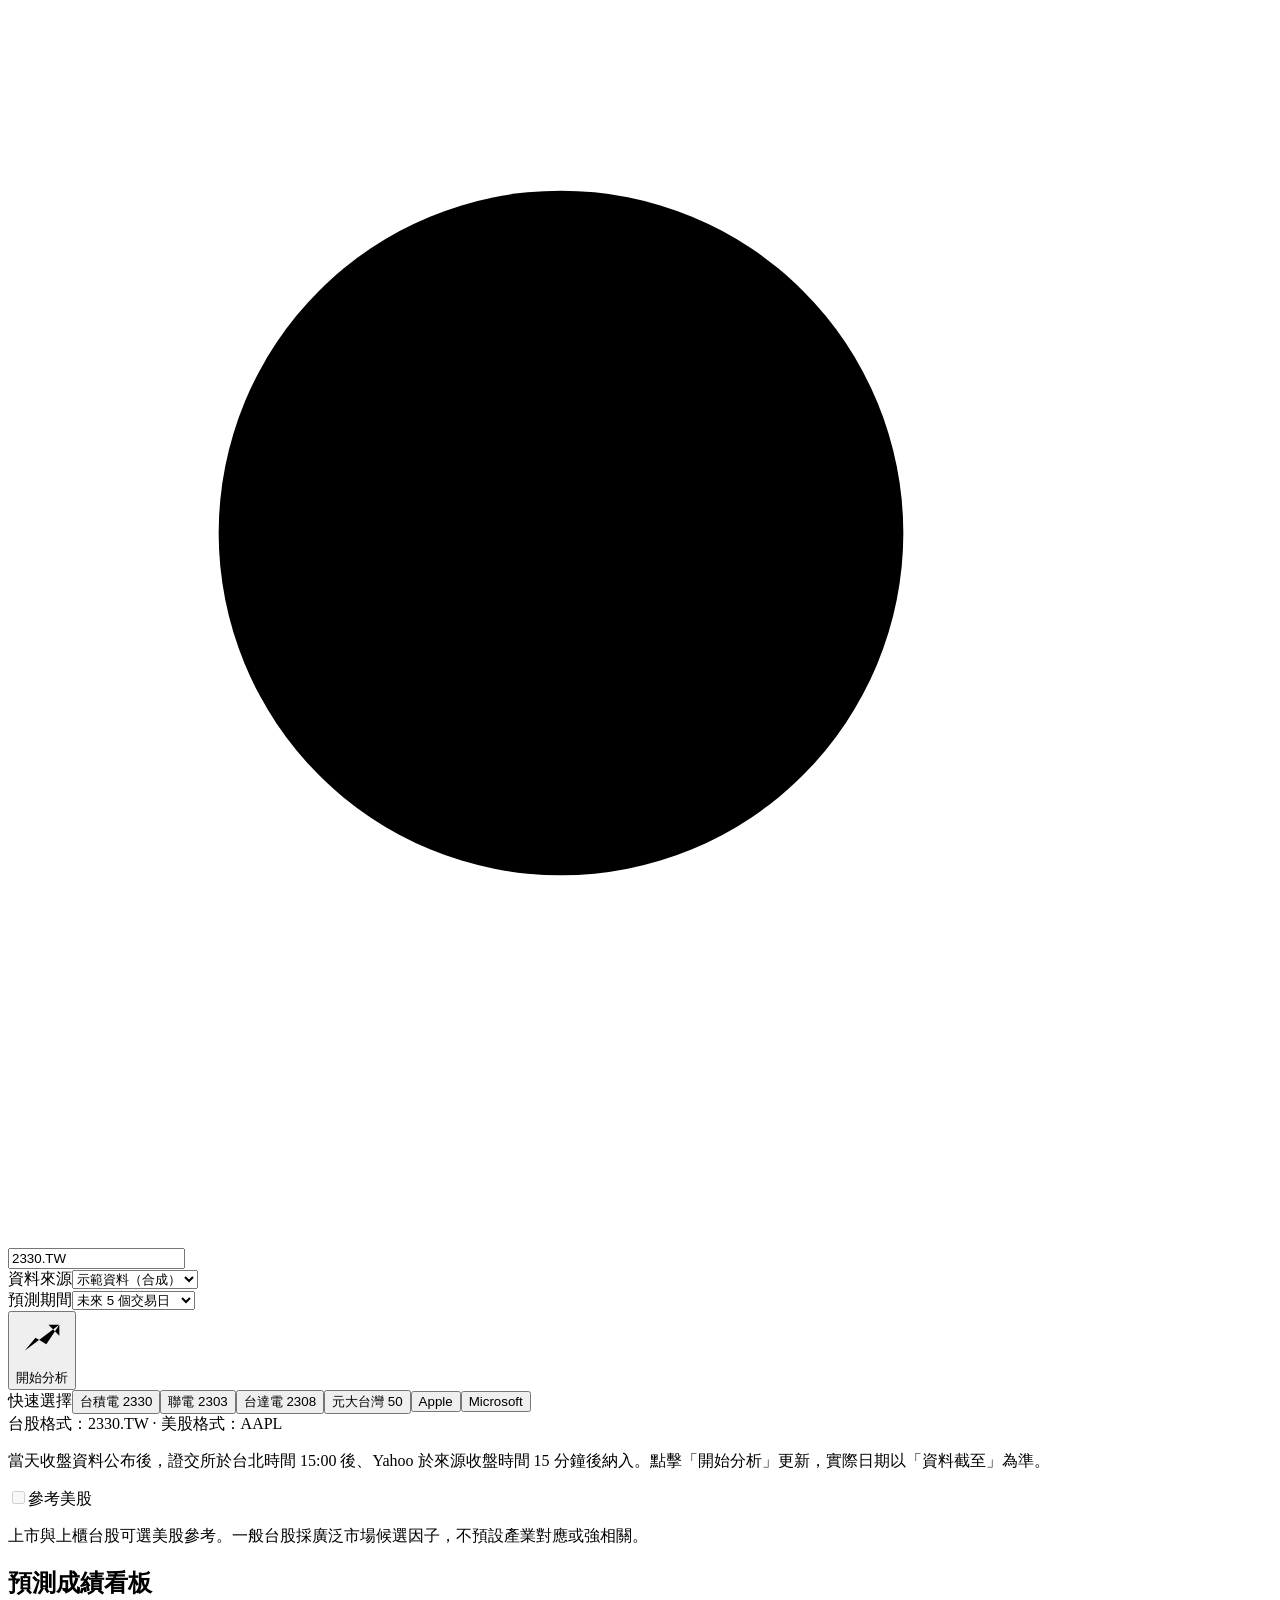
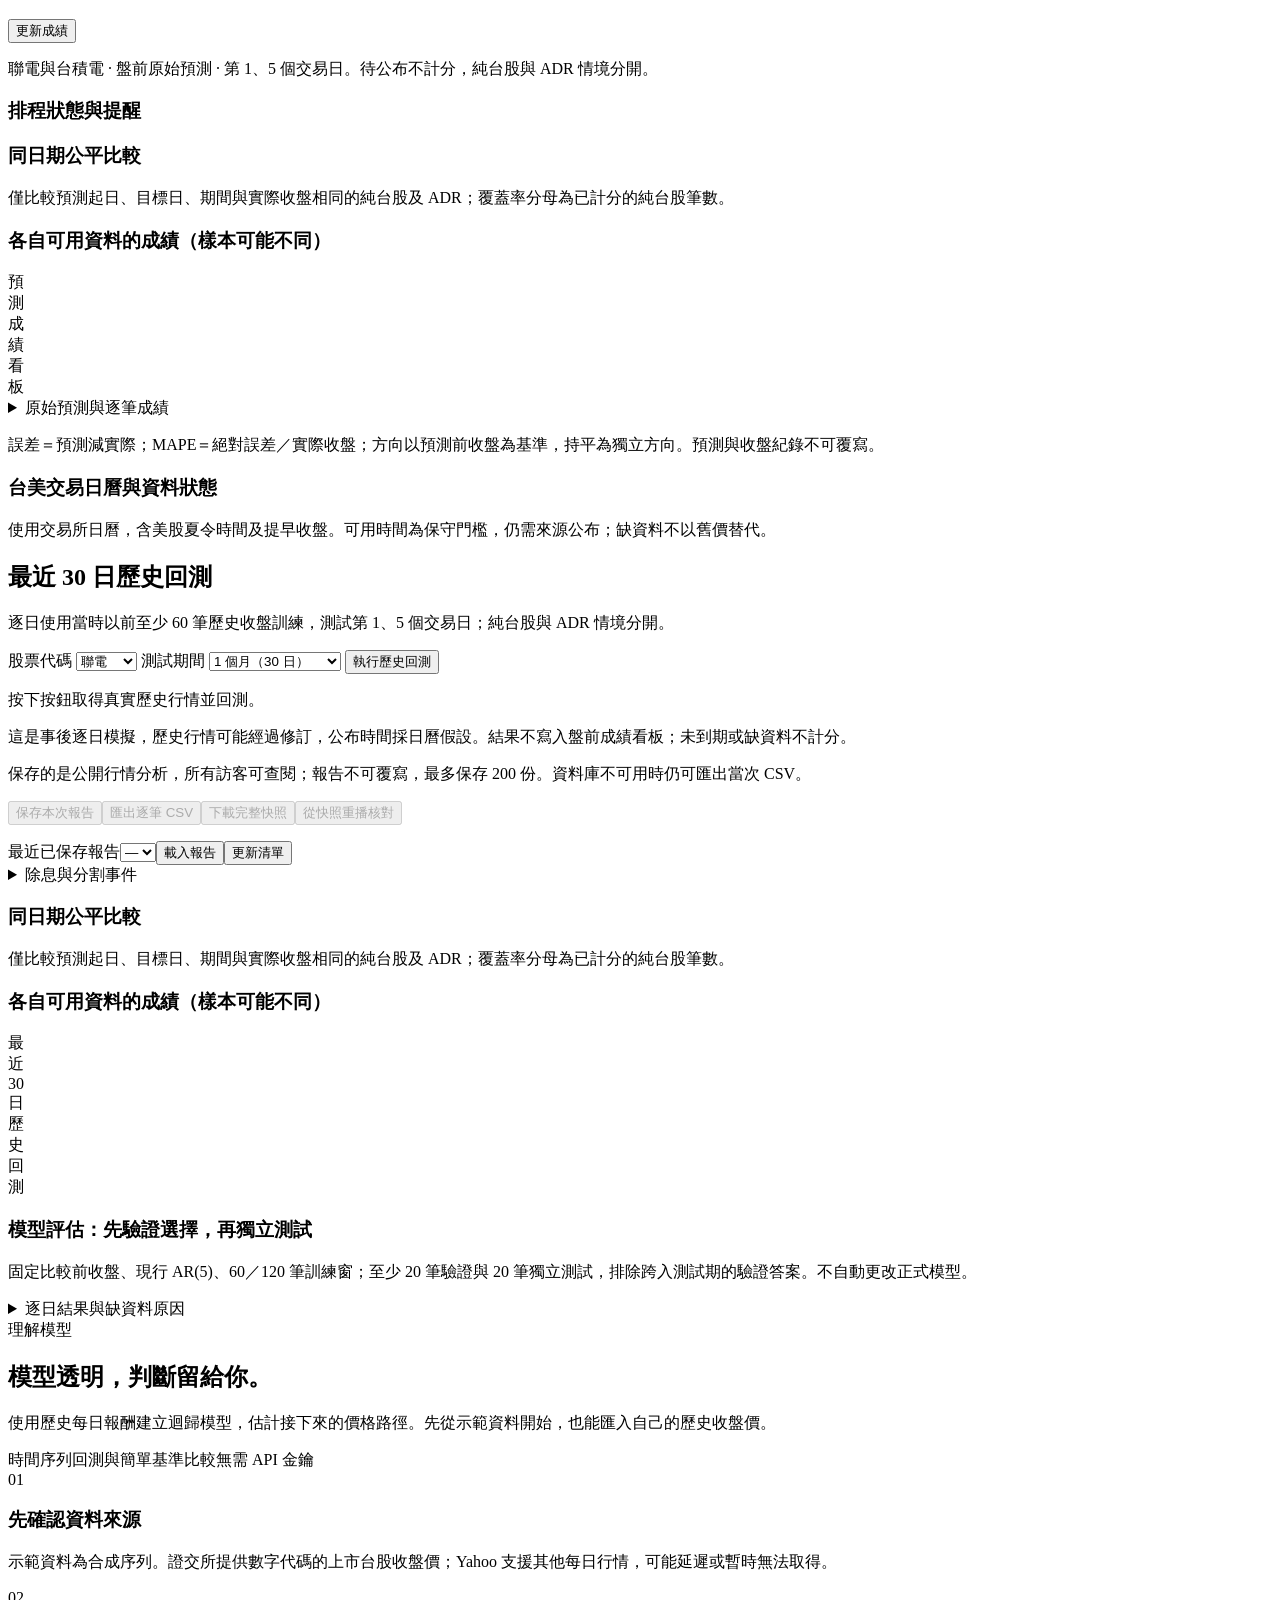
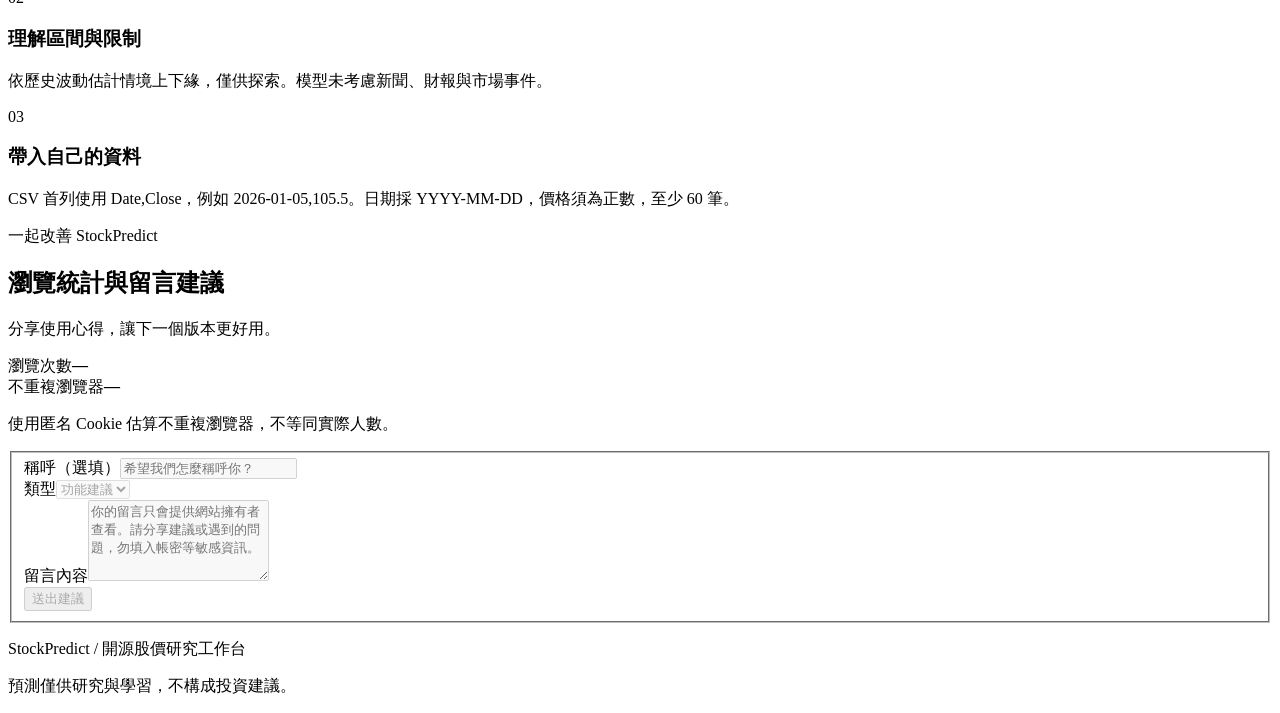
==== commit 30862cb4: "Add source-linked daily AI and economic brief to homepage" ====
--- a/stockpredict/static/index.html
+++ b/stockpredict/static/index.html
@@ -13,6 +13,7 @@
   <script src="/static/community.js" defer></script>
   <script src="/static/overview.js" defer></script>
   <script src="/static/reliability.js" defer></script>
+  <script src="/static/daily_news.js" defer></script>
   <script src="/static/scoreboard.js" defer></script>
   <script src="/static/historical.js" defer></script>
   <script src="/static/report_archive.js" defer></script>
@@ -26,6 +27,7 @@
       </a>
       <nav data-i18n-aria-label="nav.label" aria-label="主導覽">
         <a href="#stock-overview" class="nav-current" data-i18n="overview.nav">個股總覽</a>
+        <a href="#daily-news" data-i18n="news.nav">每日消息</a>
         <a href="#analysis" data-i18n="nav.analysis">分析工作台</a>
         <a href="#method" data-i18n="nav.method">模型說明</a>
         <a href="#scoreboard" data-i18n="score.title">預測成績看板</a>
@@ -60,6 +62,15 @@
       <div id="watchlist-import-review" class="watchlist-import-review" hidden><p id="watchlist-import-preview"></p><button id="watchlist-import-apply" class="button button-primary" type="button" data-i18n="overview.importApply">套用並取代清單</button> <button id="watchlist-import-cancel" class="button button-secondary" type="button" data-i18n="overview.importCancel">取消</button></div>
       <div id="overview-cards" class="overview-grid"></div>
       <div class="overview-footer"><p data-i18n="overview.note">原三檔顯示封存估計；其它股票顯示本次研究預測，未盤前封存且不列入成績。</p><a href="#scoreboard" data-i18n="overview.compare">查看完整成績與 ADR 比較 →</a></div>
+    </section>
+    <section id="daily-news" class="daily-news" aria-labelledby="news-title" aria-busy="true">
+      <div class="overview-heading"><div><p class="eyebrow" data-i18n="news.kicker">DAILY NEWS WATCH</p><h2 id="news-title" data-i18n="news.title">五則焦點，五檔觀察。</h2><p data-i18n="news.copy">AI 與經濟公開報導整理。觀察名單依新聞關聯選取，非買賣訊號，也不加入股價模型或正式成績。</p></div><button id="news-refresh" class="button button-secondary" type="button" data-i18n="news.refresh">更新消息</button></div>
+      <p class="overview-date" data-i18n="news.schedule">每日早上約 08:00（台北）開始整理，完成後更新；非即時新聞串流。</p>
+      <p id="news-status" class="overview-read-time" role="status" aria-live="polite">讀取每日整理中…</p>
+      <div id="news-articles" class="news-grid"></div>
+      <h3 class="news-watch-title" data-i18n="news.watch">五檔新聞觀察名單</h3>
+      <p class="overview-date" data-i18n="news.note">這是新聞關聯清單，不是分散投資組合。列入名單不代表必然受益、股價將上漲，亦不會自動啟用正式盤前收集。</p>
+      <div id="news-stocks" class="news-stock-grid"></div>
     </section>
     <section id="analysis" class="page-intro" aria-labelledby="page-title">
       <div>
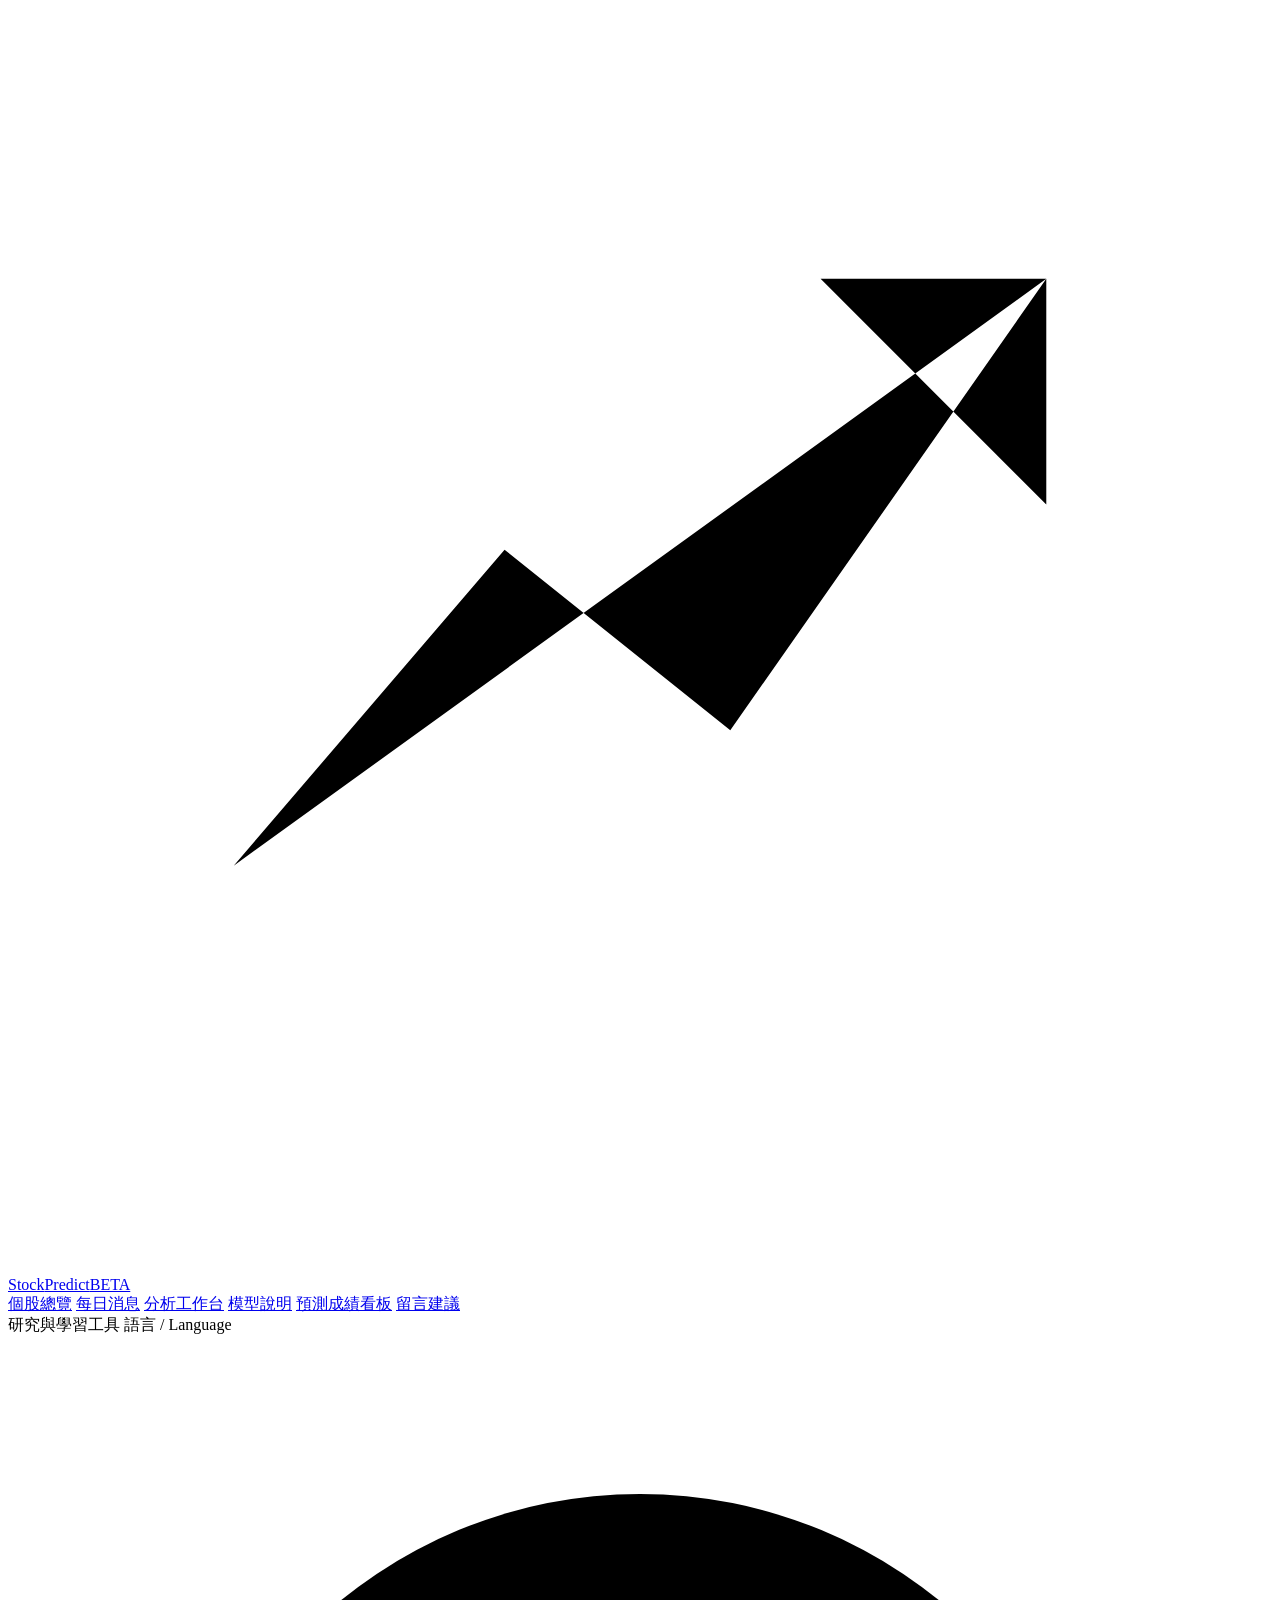
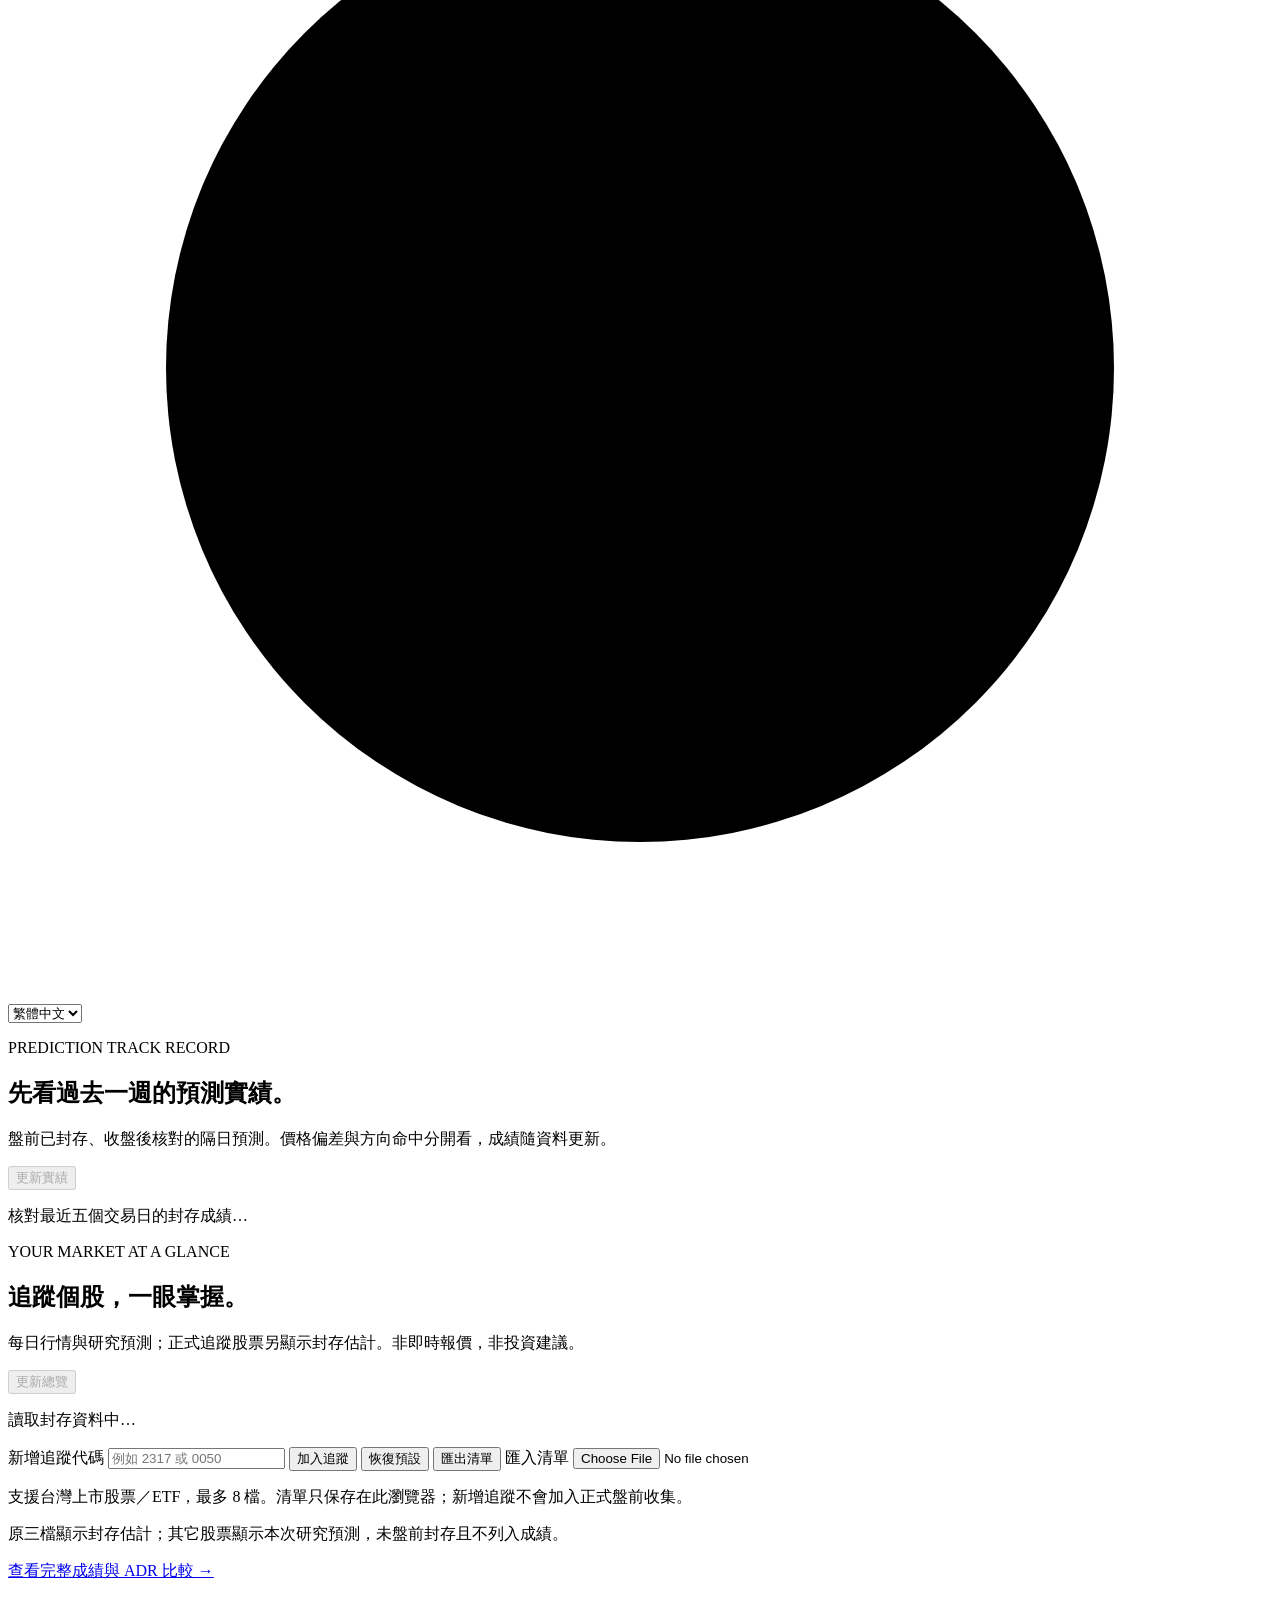
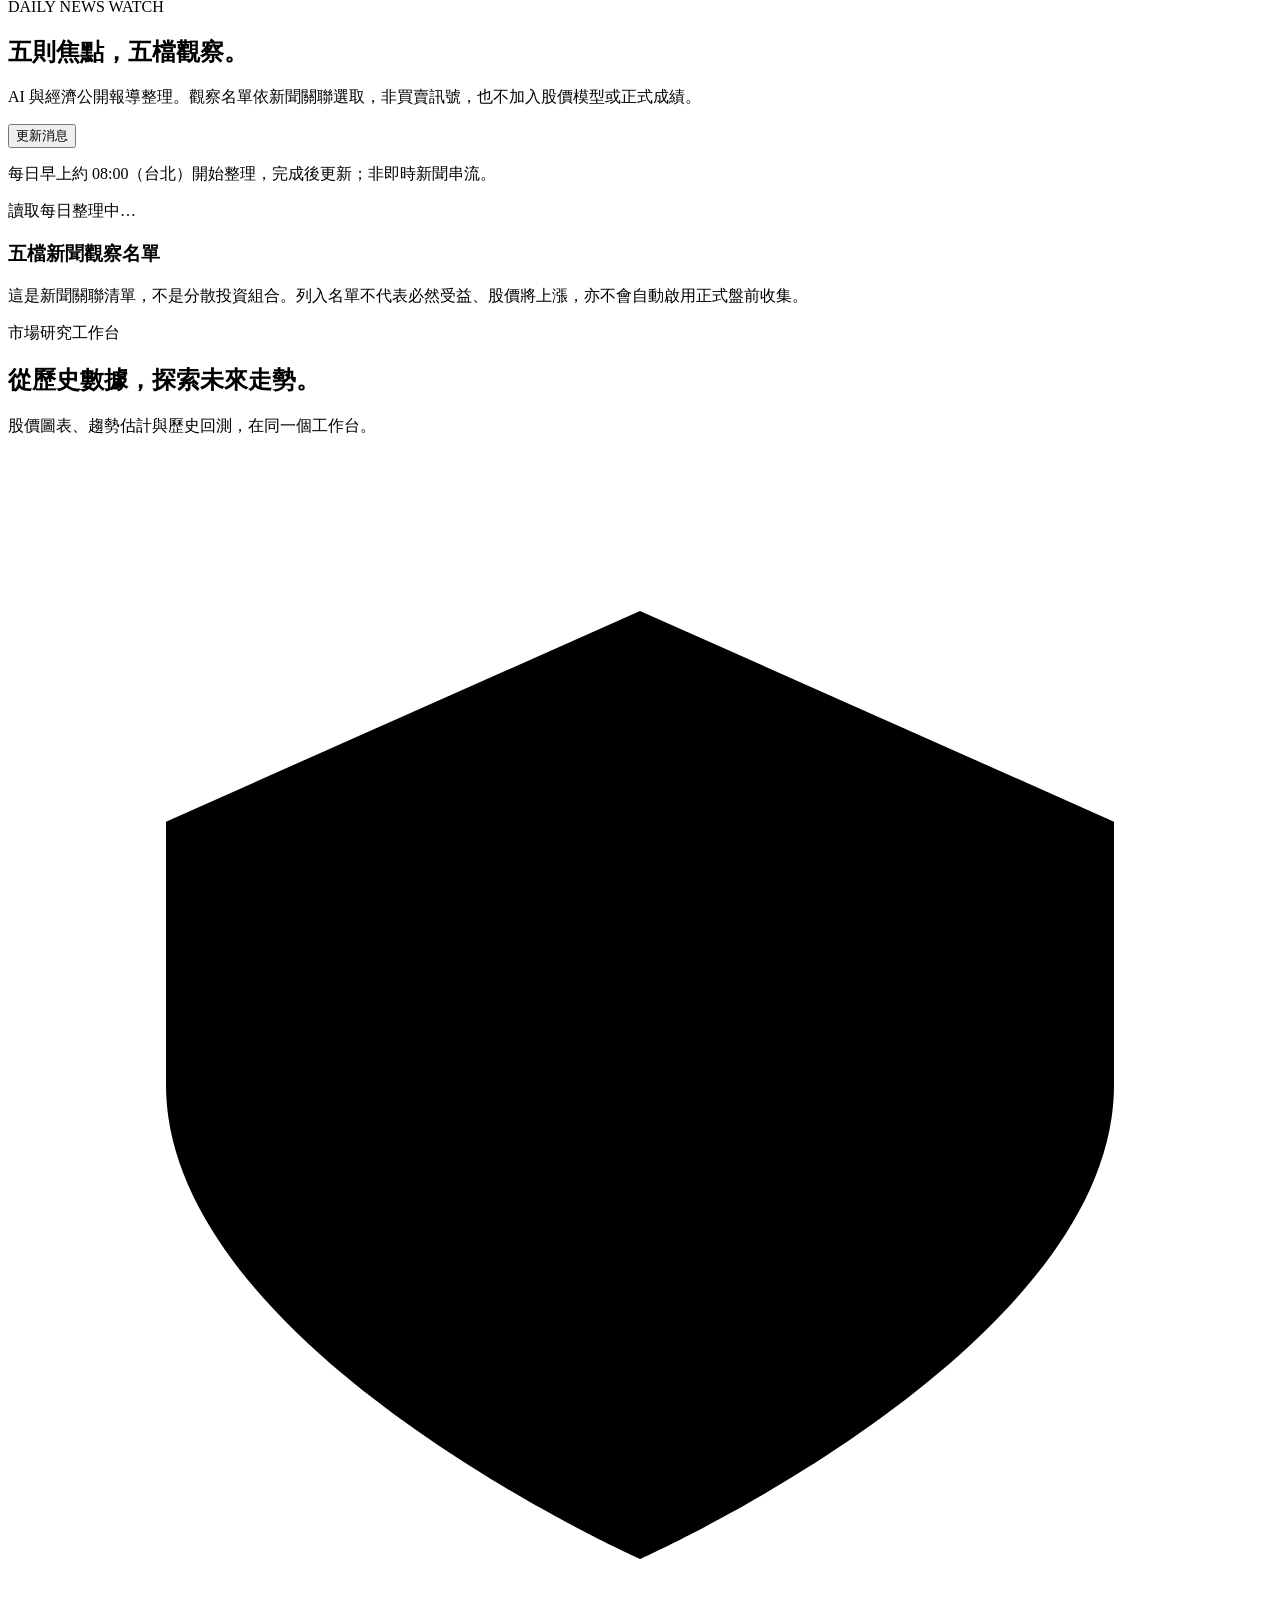
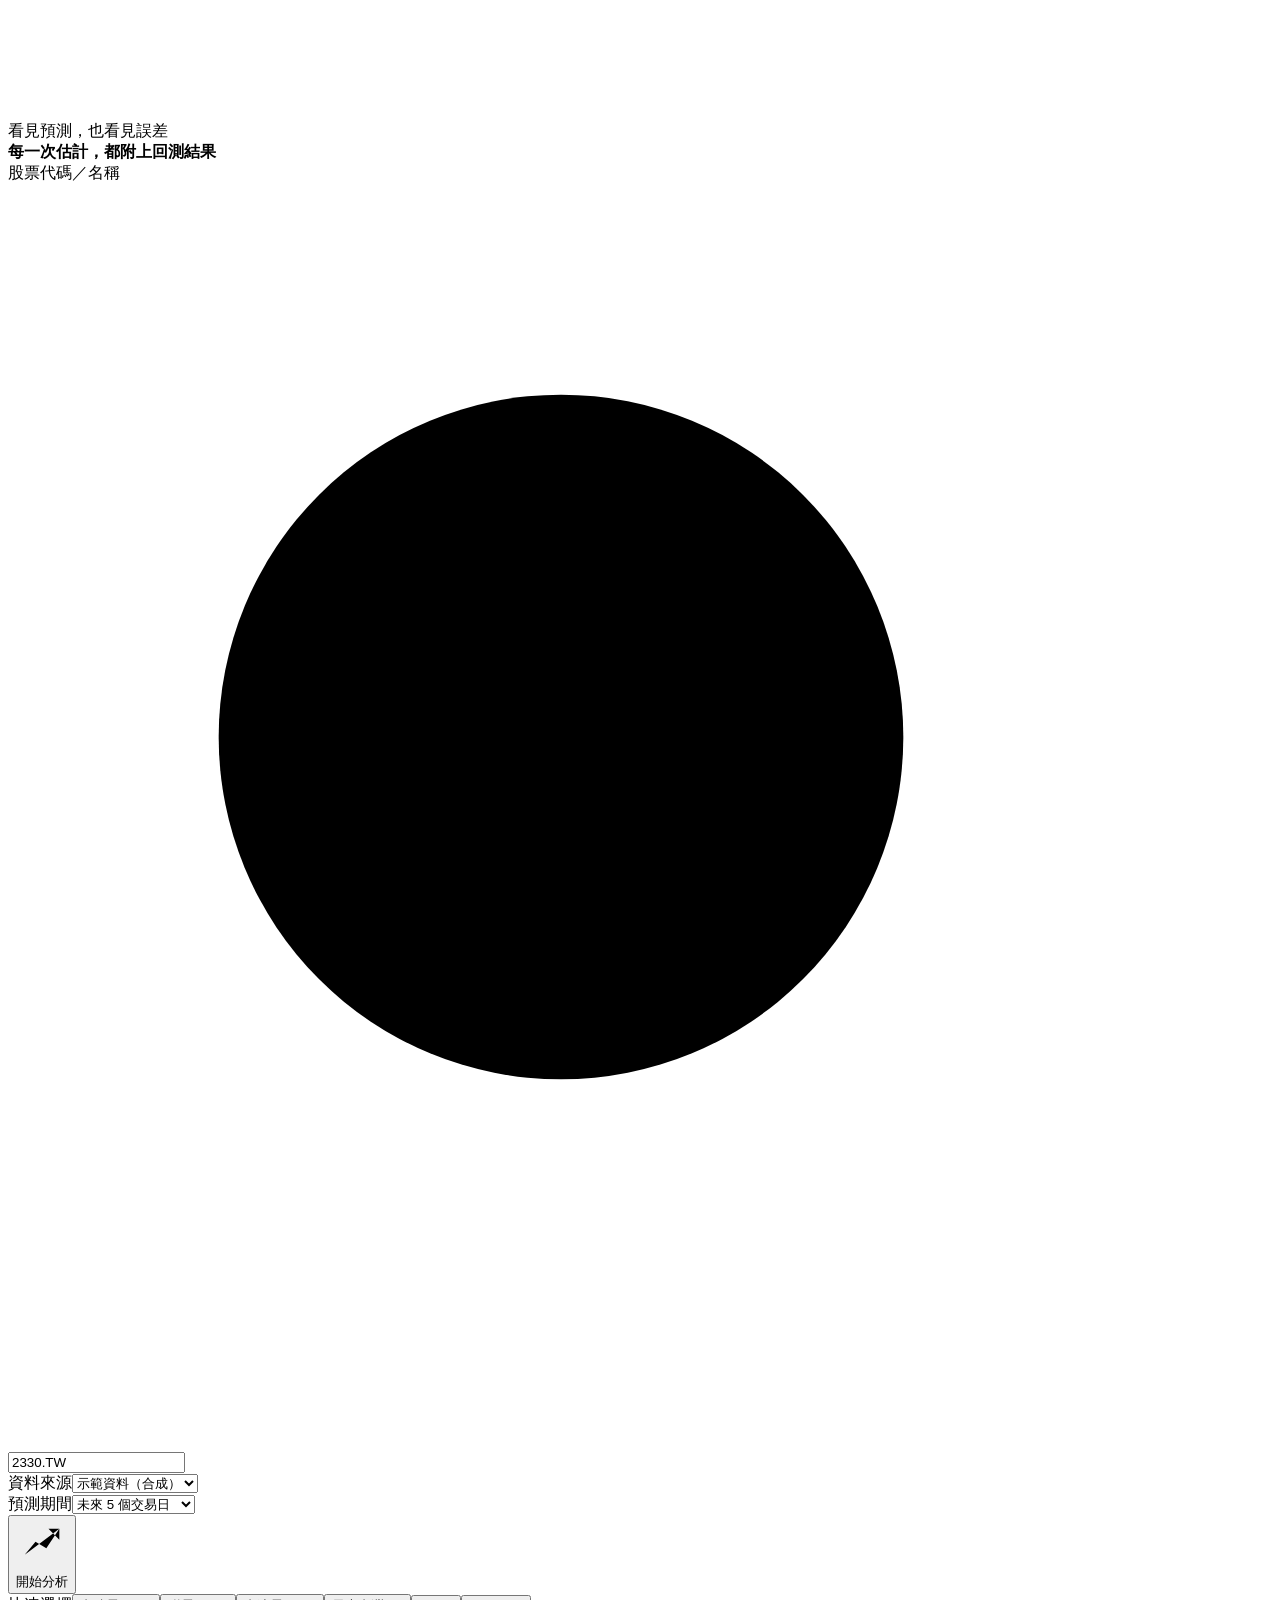
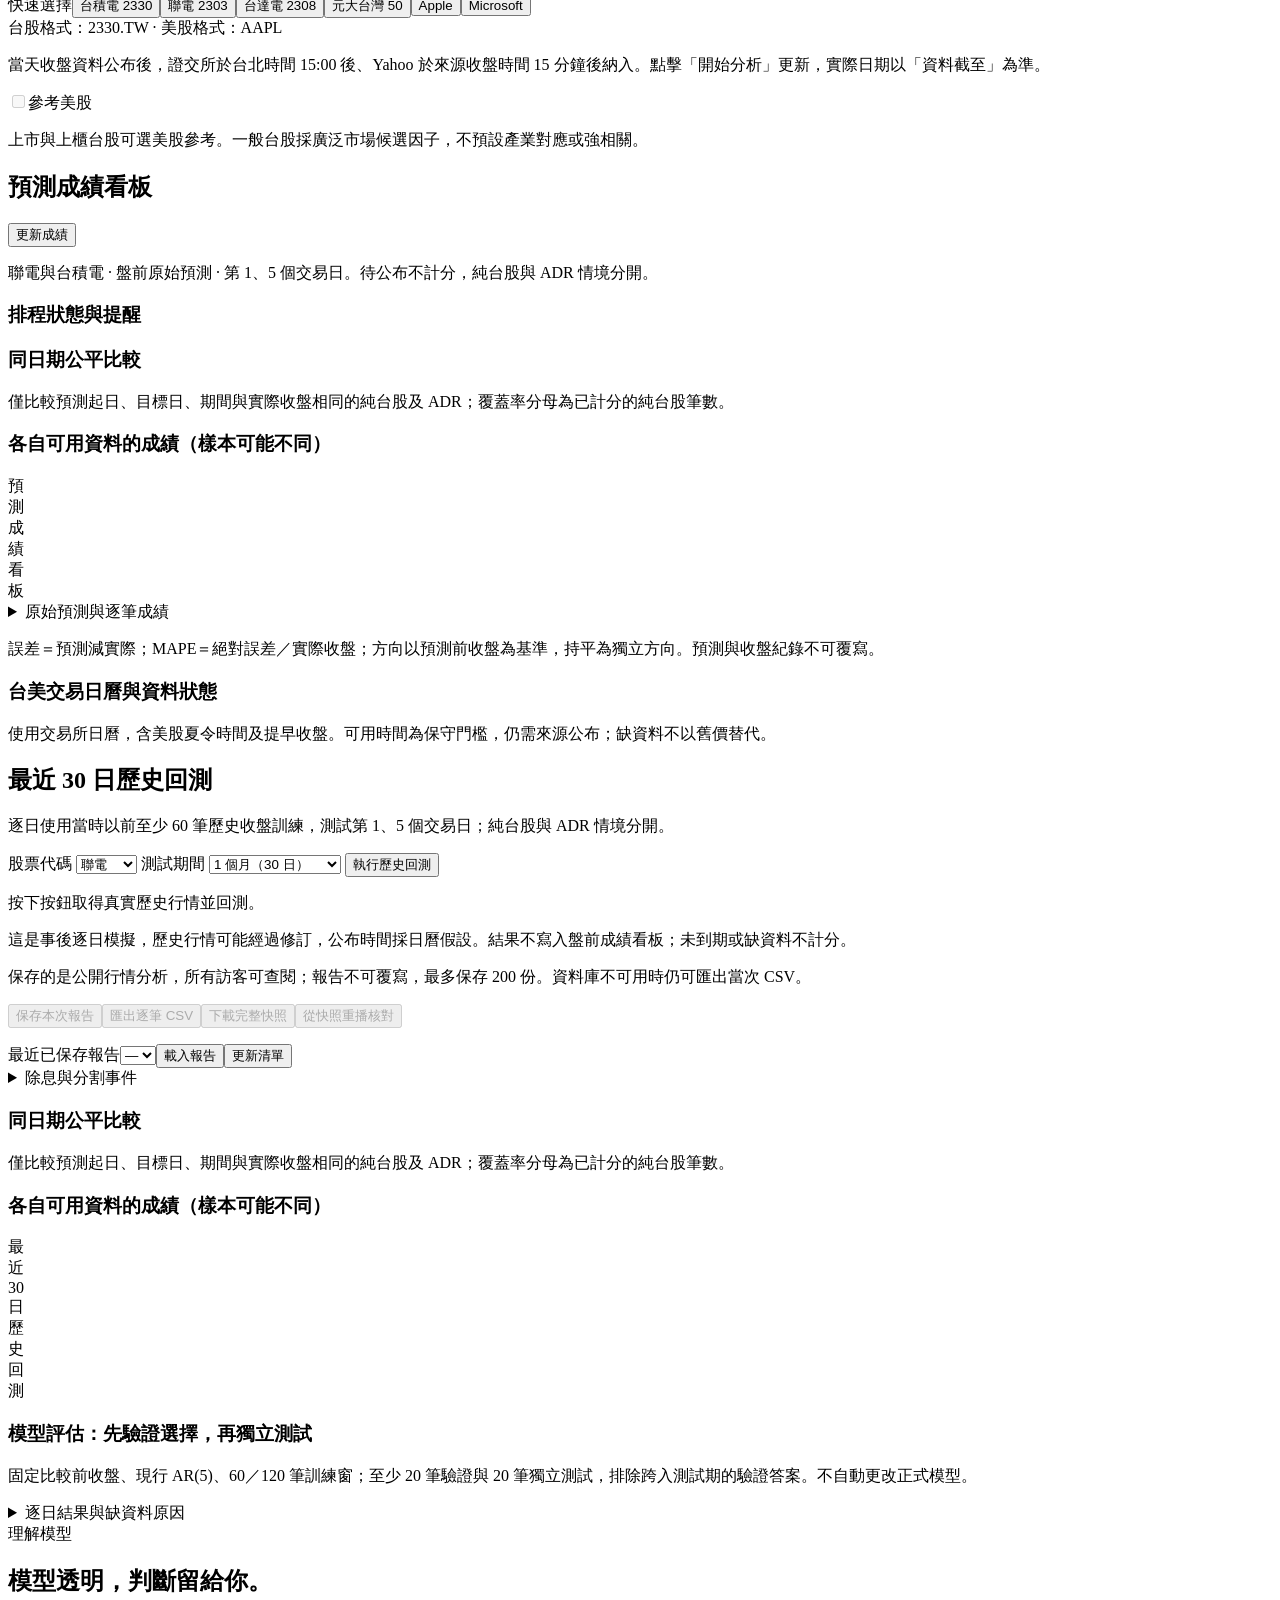
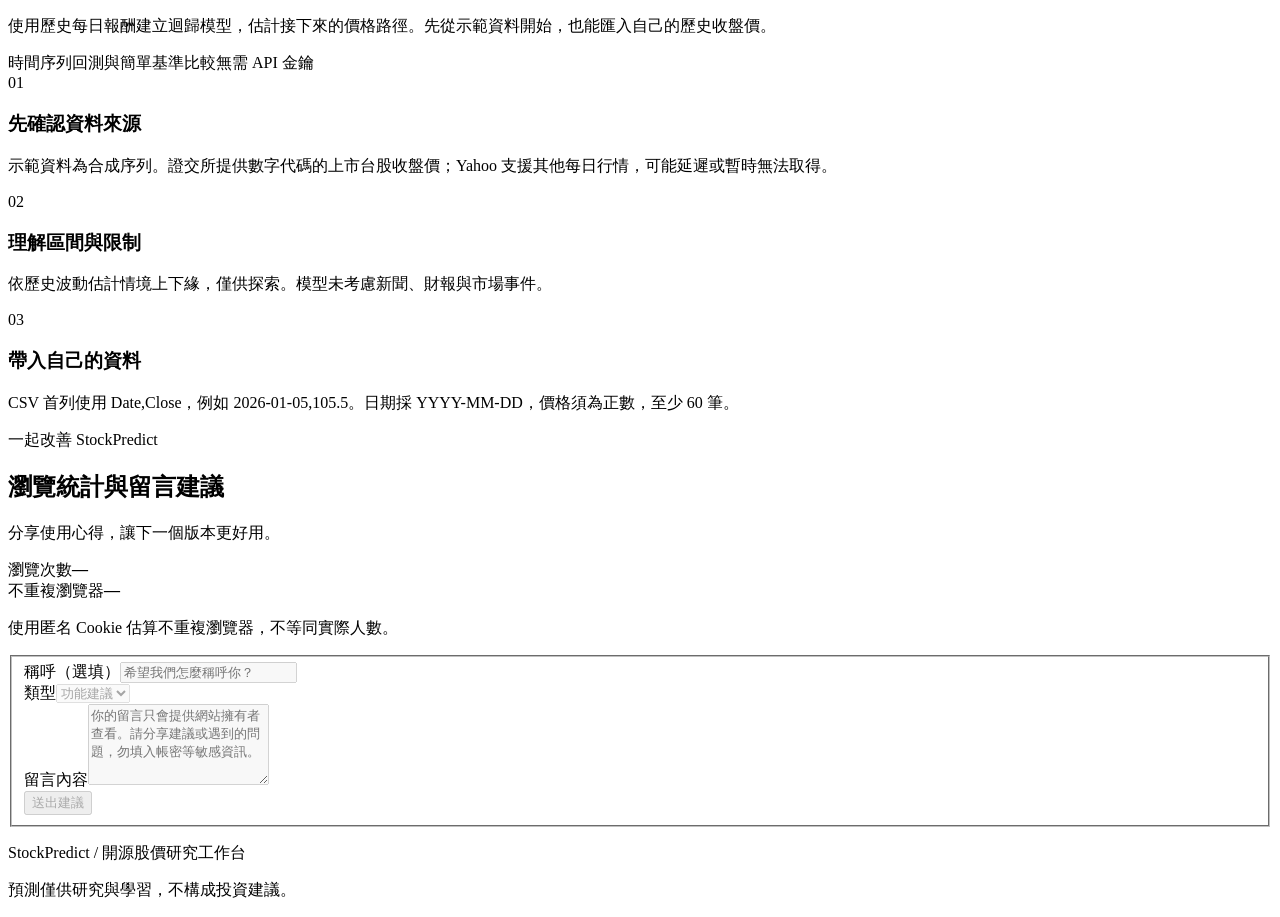
==== commit 44e1b503: "Show verified weekly price error and direction results before stock dashboard" ====
--- a/stockpredict/static/index.html
+++ b/stockpredict/static/index.html
@@ -11,6 +11,7 @@
   <script src="/static/audit.js" defer></script>
   <script src="/static/app.js" defer></script>
   <script src="/static/community.js" defer></script>
+  <script src="/static/weekly_accuracy.js" defer></script>
   <script src="/static/overview.js" defer></script>
   <script src="/static/reliability.js" defer></script>
   <script src="/static/daily_news.js" defer></script>
@@ -44,6 +45,11 @@
   </header>
 
   <main class="page">
+    <section id="weekly-accuracy" class="weekly-accuracy" aria-labelledby="weekly-title" aria-busy="true">
+      <div class="overview-heading"><div><p class="eyebrow" data-i18n="weekly.kicker">PREDICTION TRACK RECORD</p><h2 id="weekly-title" data-i18n="weekly.title">先看過去一週的預測實績。</h2><p data-i18n="weekly.copy">盤前已封存、收盤後核對的隔日預測。價格偏差與方向命中分開看，成績隨資料更新。</p></div><button id="weekly-refresh" type="button" class="button button-secondary" data-i18n="weekly.refresh" disabled>更新實績</button></div>
+      <p id="weekly-status" class="overview-read-time" role="status" aria-live="polite">核對最近五個交易日的封存成績…</p>
+      <div id="weekly-content"></div>
+    </section>
     <section id="stock-overview" class="stock-overview" aria-labelledby="overview-title" aria-busy="true">
       <div class="overview-heading"><div><p class="eyebrow" data-i18n="overview.kicker">YOUR MARKET AT A GLANCE</p><h2 id="overview-title" data-i18n="overview.title">追蹤個股，一眼掌握。</h2><p data-i18n="overview.copy">每日行情與研究預測；正式追蹤股票另顯示封存估計。非即時報價，非投資建議。</p></div><button id="overview-refresh" class="button button-secondary" type="button" data-i18n="overview.refresh" disabled>更新總覽</button></div>
       <section id="reliability-status" class="reliability-strip" aria-live="polite" aria-label="資料更新狀態"></section>
